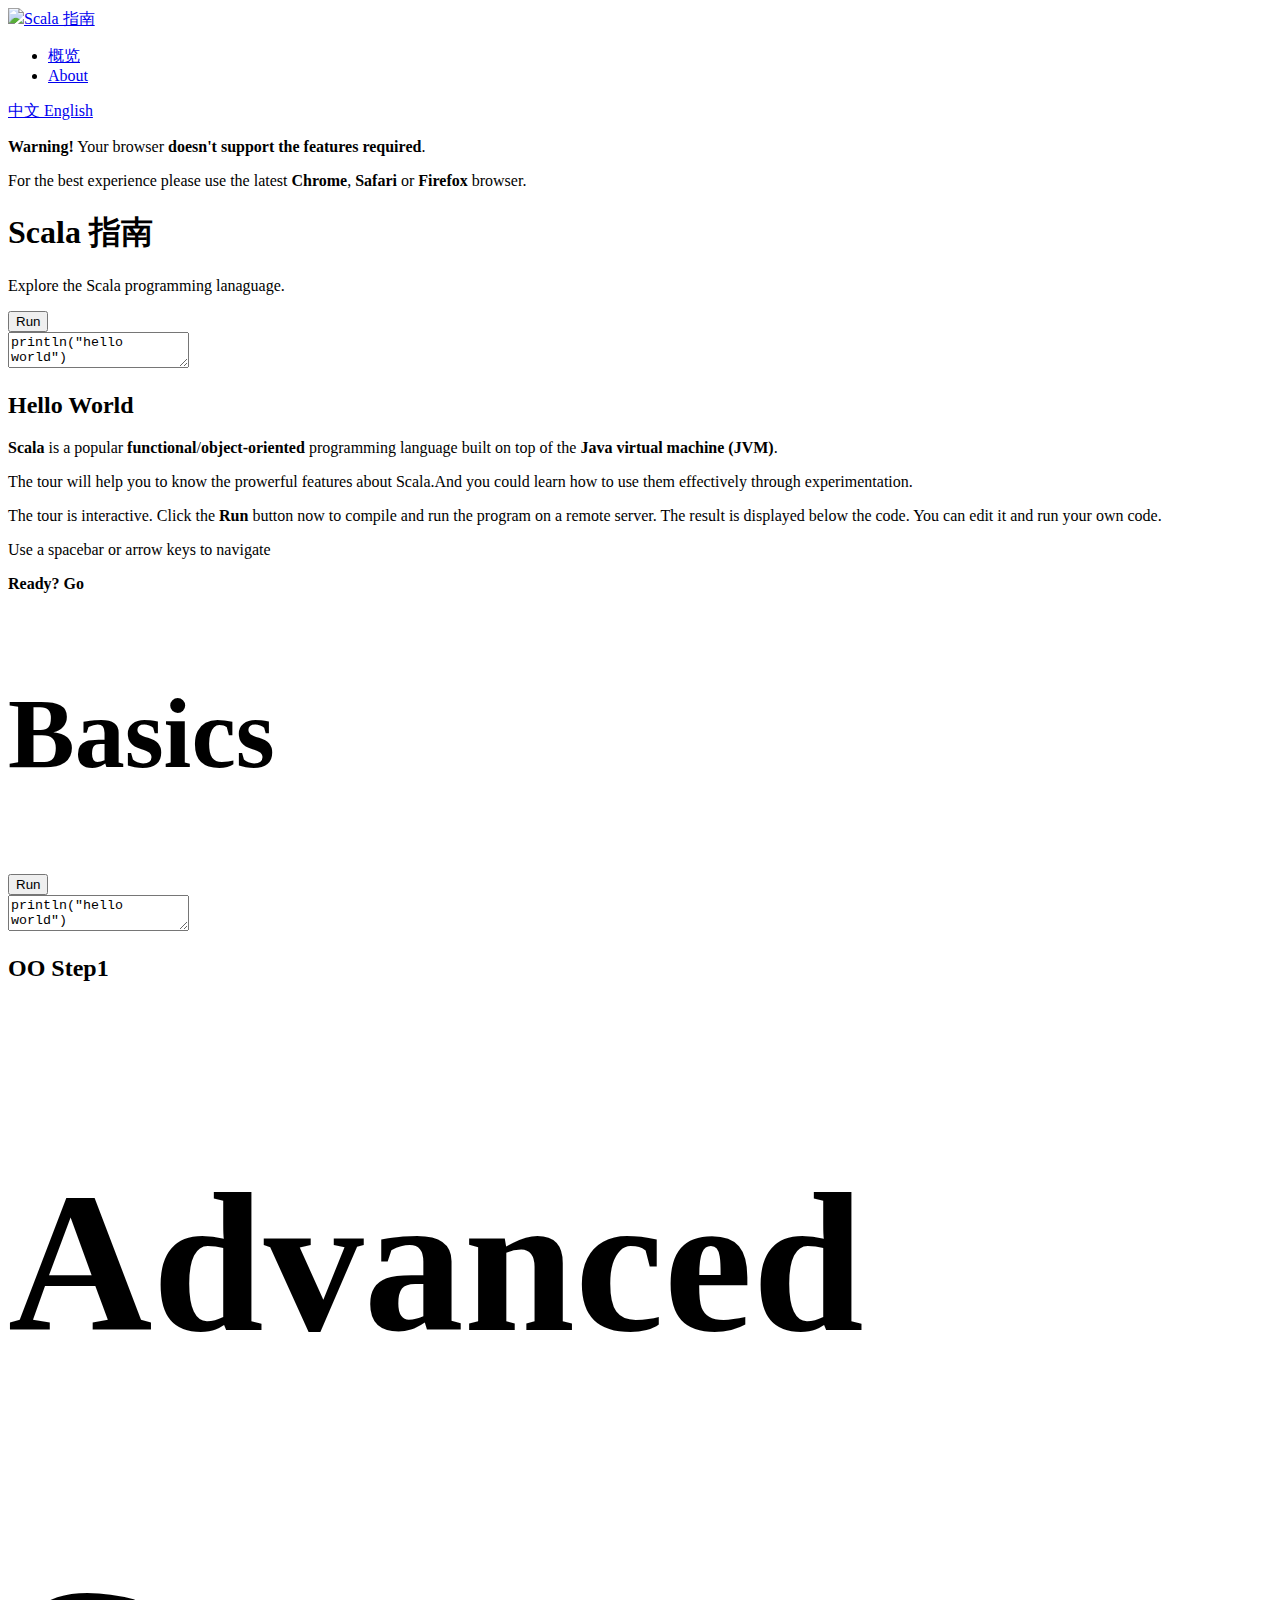
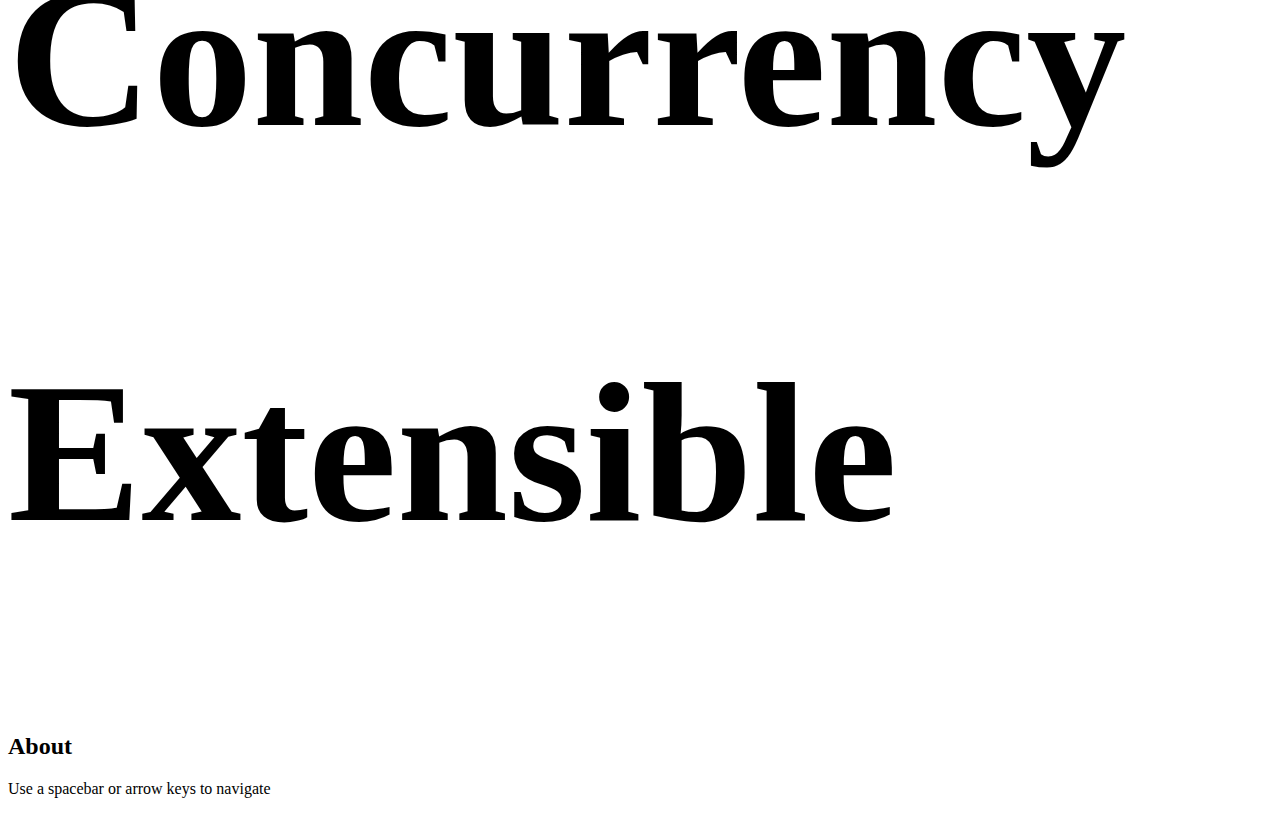
==== webapp/index-src.html @ beecd97a "Update" ====
<!DOCTYPE html>
<html lang="en">
    <head>
        <meta name="generator" content="HTML Tidy for HTML5 (experimental) for Windows https://github.com/w3c/tidy-html5/tree/c63cc39">
        <meta charset="utf-8">
        <meta name="viewport" content="width=1024">
        <meta name="apple-mobile-web-app-capable" content="yes">
        <title>
            Scala Tour
        </title>
        <meta name="description" content="impress.js is a presentation tool based on the power of CSS3 transforms and transitions in modern browsers and inspired by the idea behind prezi.com.">
        <meta name="author" content="Bartek Szopka">
        <link href="css/impress-demo.css" rel="stylesheet">
        <link href="css/bootstrap.css" rel="stylesheet">
        <link href="css/bootstrap-responsive.css" rel="stylesheet">
        <link href="css/codemirror.css" rel="stylesheet">
        <link href="css/solarized.css" rel="stylesheet">
        <link href="css/scala-tour.css" rel="stylesheet">
        <link rel="shortcut icon" href="favicon.png">
        <link rel="apple-touch-icon" href="apple-touch-icon.png">
    </head>
    <body id="body" class="impress-not-supported onload">
        <div class="navbar navbar-fixed-top" style="pointer-events: auto;">
            <div class="navbar-inner">
                <div class="container" style="width:1020px">
                   <a id="logo" class="brand" href="#/welcome"> <img src="img/logo.png"></img>Scala 指南</a>
                    <ul class="nav">
                        <li class="">
                            <a href="#/glance">概览</a>
                        </li>
                        <li class="">
                            <a href="#/about">About</a>
                        </li>
                    </ul>
                    <a class="lang " href="http://zh.scala-tour.com/" title="中文"> 中文 </a> 
                    <a class="lang " href="http://www.scala-tour.com/" title="English"> English</a>

                </div>

            </div>
        </div>

        <div id="brower-not-support" class="alert fallback-message">
           <p> <strong>Warning!</strong> 
                Your browser <b>doesn't support the features required</b>. 
            </p>
            <p>
                For the best experience please use the latest <b>Chrome</b>, <b>Safari</b> or <b>Firefox</b> browser.
        </p></div>
        
        <div id="impress">
            
            <div id="welcome" class="step" data-x="-3500" data-y="-2000">
              <h1><span class="scala-red">Scala</span> 指南</h1>
                <p>Explore the Scala programming lanaguage.</p>
            </div>


            <div id="hello-wolrd" class="step slide" data-x="-2000" data-y="-2000">
                <div class="row-fluid">
                    <div class="span8">
                        <div class="workspace">
                            <div class="controls">
                                <button type="button" class="run btn btn-primary" title="Compile and Run">Run</button>
                            </div>
                            <div class="workspace-top">
                                <div class="workspace-editor">
                                    <form>
                                        <textarea class="editor" spellcheck="false">
println("hello world")
</textarea>
                                    </form>
                                </div>
                            </div>
                            <div class="workspace-bottom">
                                <div class="output"></div>
                            </div>
                        </div>
                    </div>
                    <div class="span4">
                        <h2>
                            Hello World
                        </h2>
                        <p><b>Scala</b> is a popular <b>functional</b>/<b>object-oriented</b> programming language built on top of the <b>Java virtual machine (JVM)</b>.</p>

                        <p>The tour will help you to know the prowerful features about Scala.And you could learn how to use them effectively through experimentation.</p>

                        <p>The tour is interactive. Click the <b>Run</b> button now to compile and run the program on a remote server. The result is displayed below the code. You can edit it and run your own code. </p>

                        <p>Use a spacebar or arrow keys to navigate</p>

                        <p><b>Ready? Go  </b><span class="icon-arrow-right"></span> </p>               
                    </div>
                </div>
            </div>

            <div id="glance" class="step" data-x="0" data-y="0" data-scale="8">
       
            </div>

            <div id="basics" class="step" data-x="0" data-y="-2000" data-scale="2">
                <h2 style="font-size: 100px;">
                    Basics
                </h2>
            </div>

            <div class="step slide deeply" data-x="-2000" data-y="-2000" data-z="-3000" >
                <div class="row-fluid">
                    <div class="span8">
                        <div class="workspace">
                            <div class="controls">
                                <button type="button" class="run btn btn-primary" title="Compile and Run">Run</button>
                            </div>
                            <div class="workspace-top">
                                <div class="workspace-editor">
                                    <form>
                                        <textarea class="editor" spellcheck="false">
println("hello world")
</textarea>
                                    </form>
                                </div>
                            </div>
                            <div class="workspace-bottom">
                                <div class="output"></div>
                            </div>
                        </div>
                    </div>
                    <div class="span4">
                        <h2>
                            OO Step1
                        </h2>
                                       
                    </div>
                </div>
            </div>

            <div id="advanced" class="step" data-x="-3000" data-y="0" data-scale="2">
                <h2 style="font-size: 200px;">
                    Advanced
                </h2>
            </div>


            <div id="concurrency" class="step" data-x="0" data-y="2000" data-scale="2">
                <h2 style="font-size: 200px;">
                    Concurrency
                </h2>
            </div>


            <div id="extensible" class="step" data-x="3000" data-y="0" data-scale="2">
                <h2 style="font-size: 200px;">
                    Extensible
                </h2>
            </div>

            <div id="about" class="step" data-x="3750" data-y="2500" data-scale="1">
                <h2>
                    About
                </h2>
            </div>
        </div>
        <div class="hint">
            <p>
                Use a spacebar or arrow keys to navigate
            </p>
        </div><script>
if ("ontouchstart" in document.documentElement) { 
        document.querySelector(".hint").innerHTML = "<p>Tap on the left or right to navigate<\/p>";
        }
        </script> <script src="js/jquery.min.js">
</script> <script src="js/impress.js">
</script> <script src="js/bootstrap.js">
</script> <script>
document.getElementById("body").className=document.getElementById("body").className.replace('onload',' ');
impress().init();
        </script> <script src="js/codemirror.min.js">
</script> <script src="js/matchbrackets.js">
</script> <script src="js/clike.js">
</script> <script src="js/scala-tour.js">
</script>
        <div style="position: fixed; bottom: 0px; left: 10px; pointer-events: auto; width:100%;">
            <div class="container" style="width:1024px">
              <!--
                <iframe src="http://ghbtns.com/github-btn.html?user=yankay&amp;repo=scala-tour&amp;type=watch&amp;count=true" allowtransparency="true" frameborder="0" scrolling="0" width="110px" height="20px"></iframe> <iframe src="http://ghbtns.com/github-btn.html?user=yankay&amp;repo=scala-tour&amp;type=fork&amp;count=true" allowtransparency="true" frameborder="0" scrolling="0" width="110px" height="20px"></iframe>
            --></div>
        </div>
    </body>
</html>
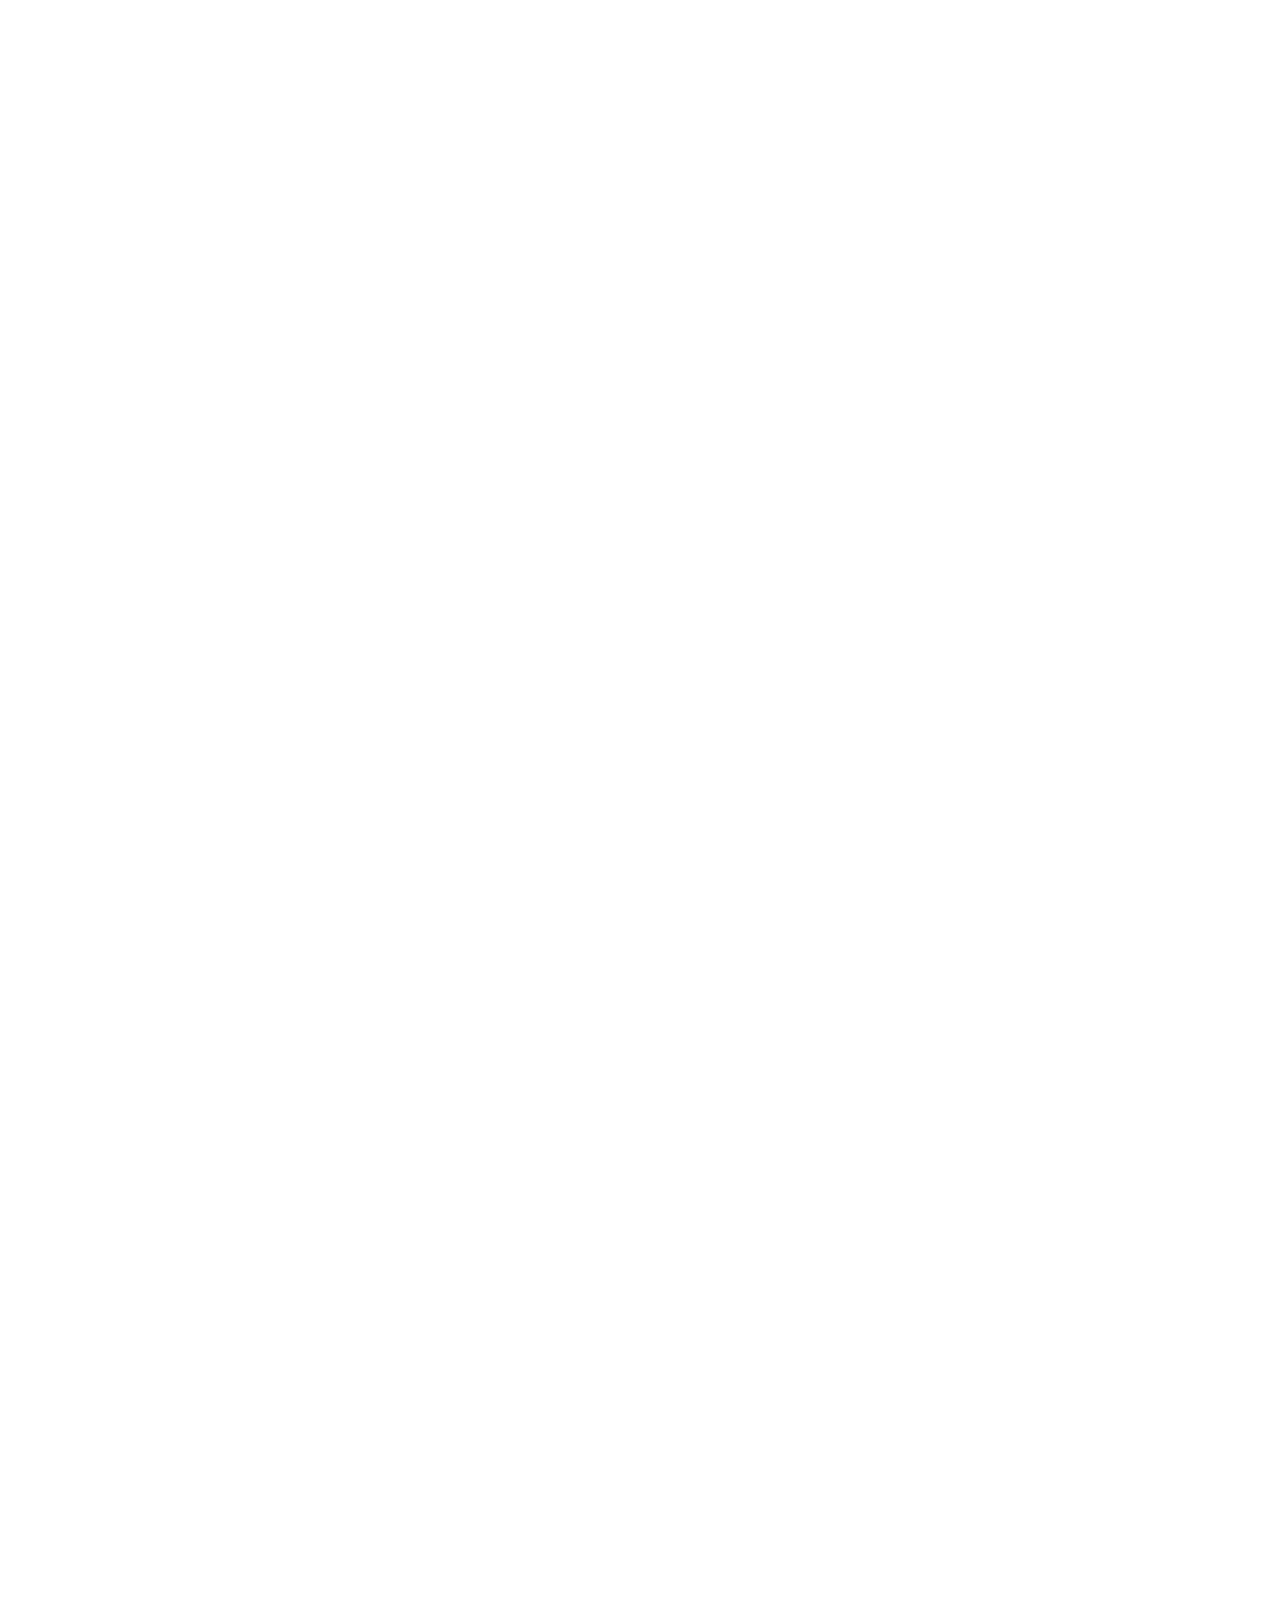
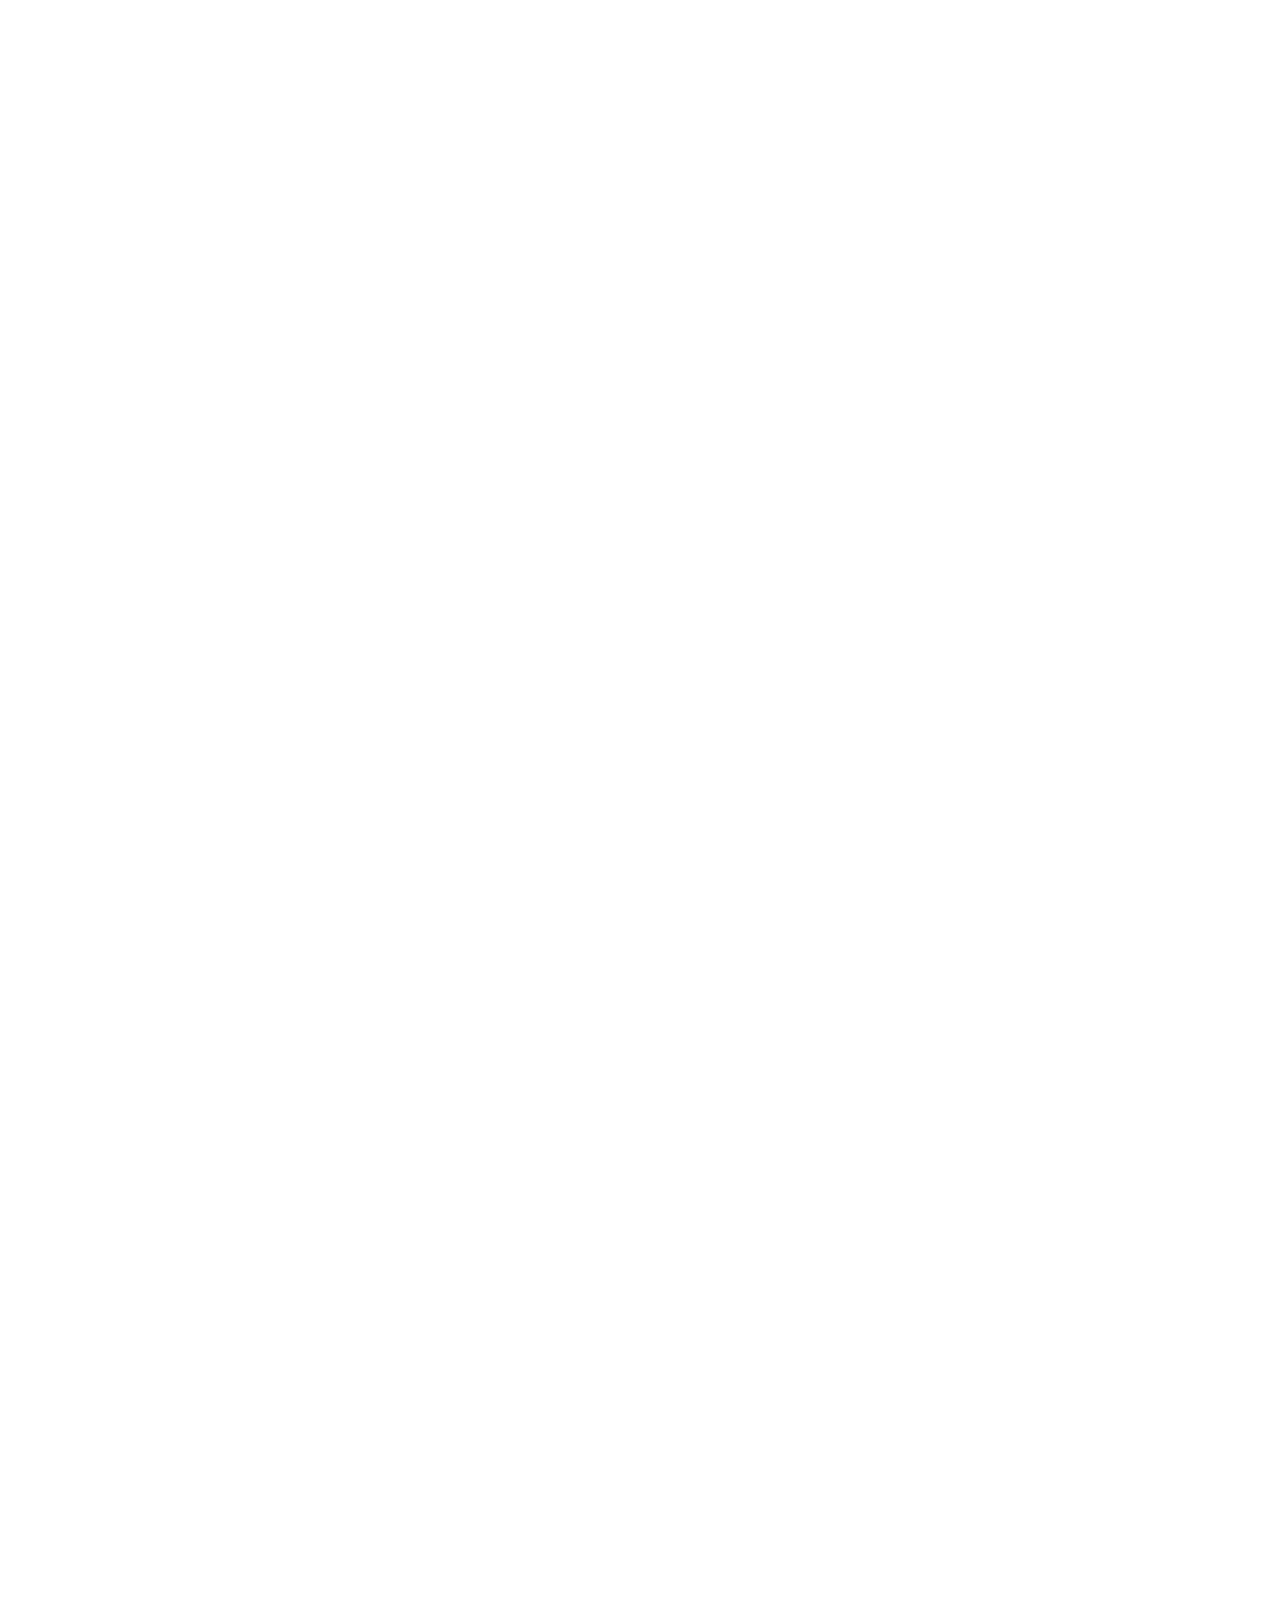
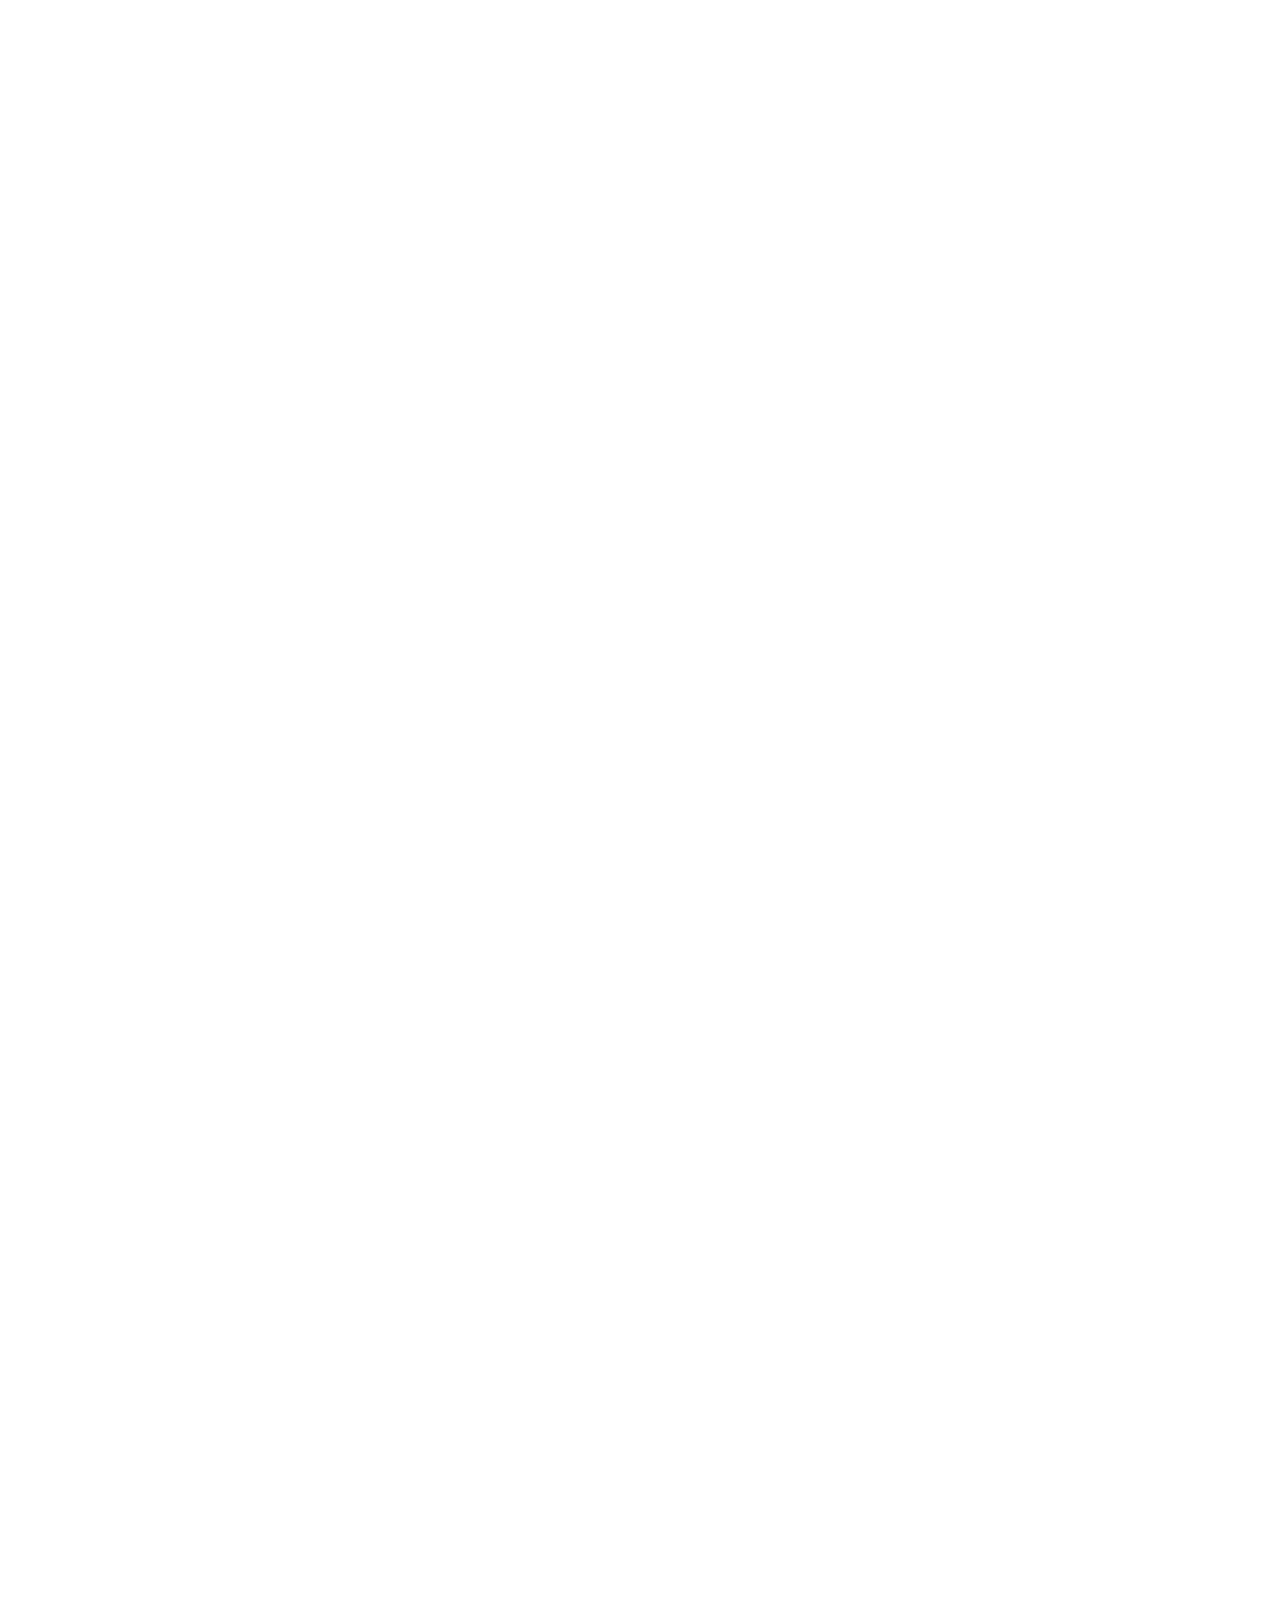
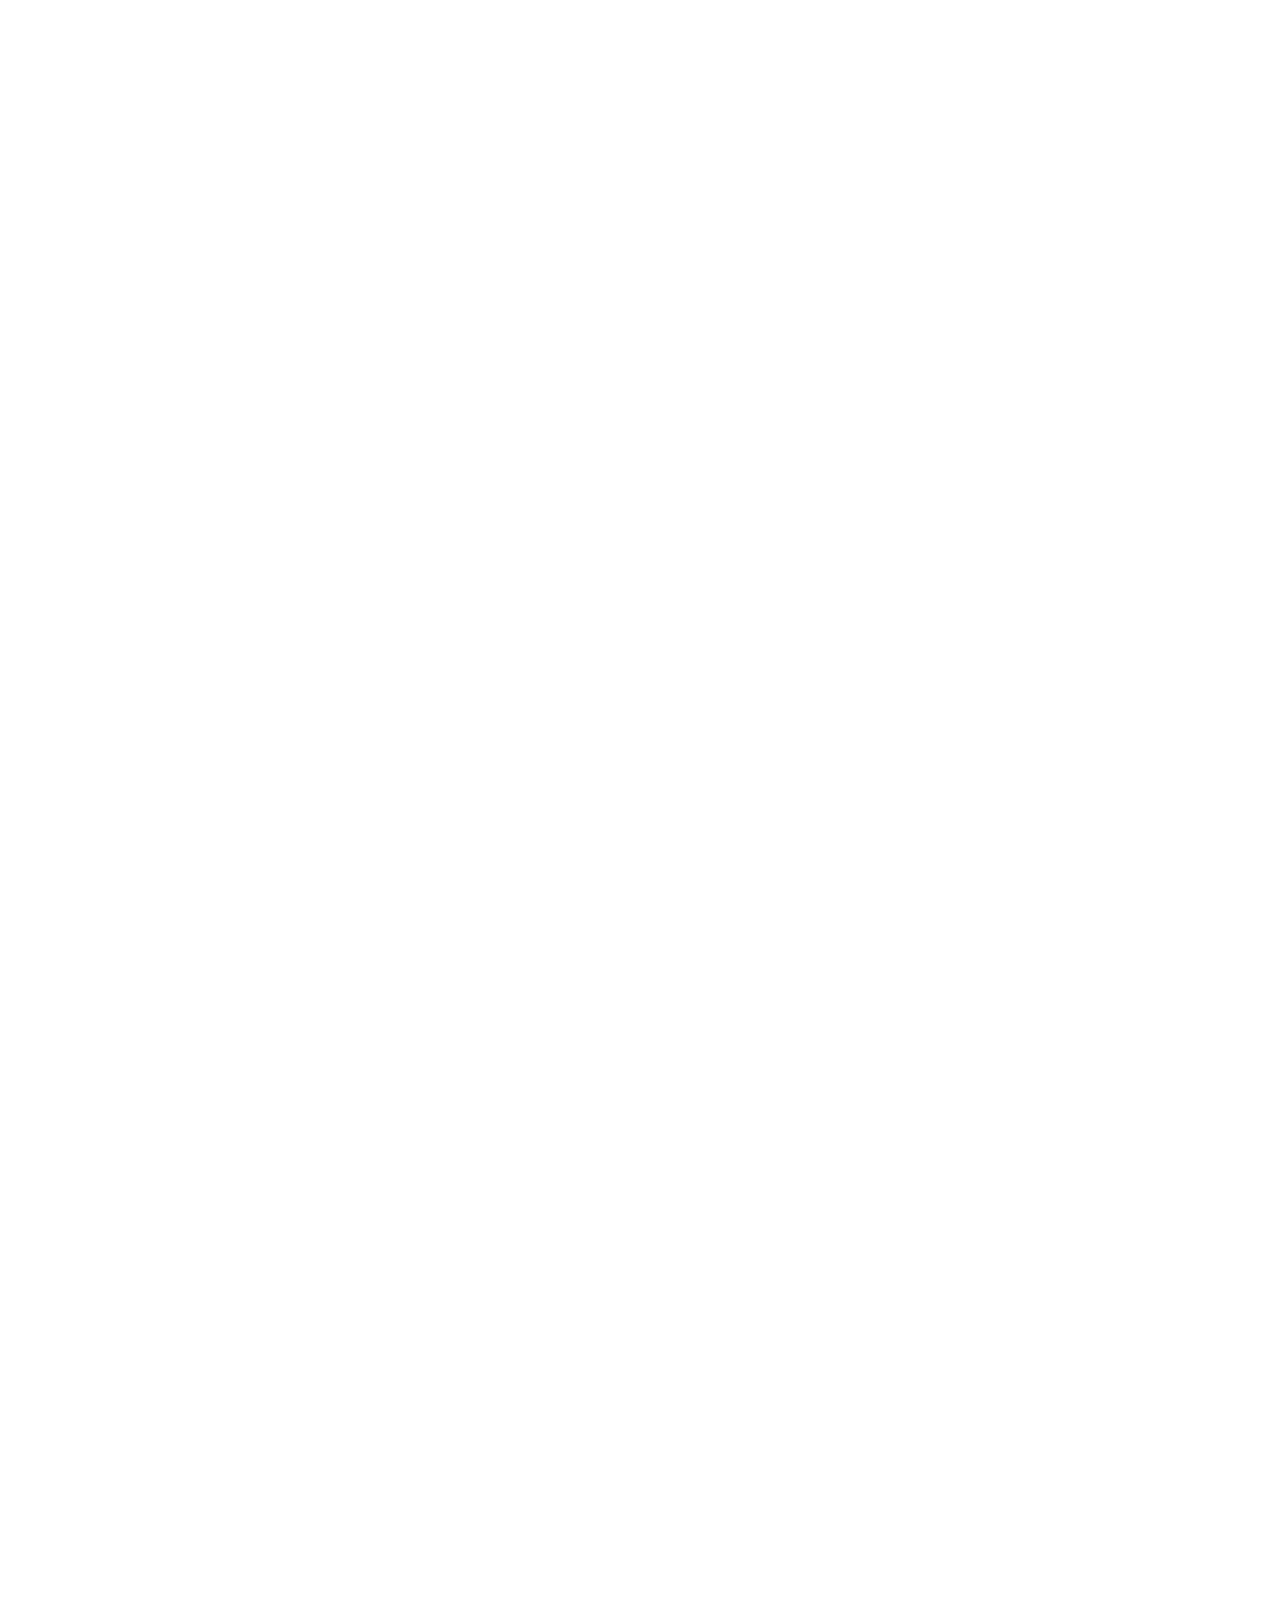
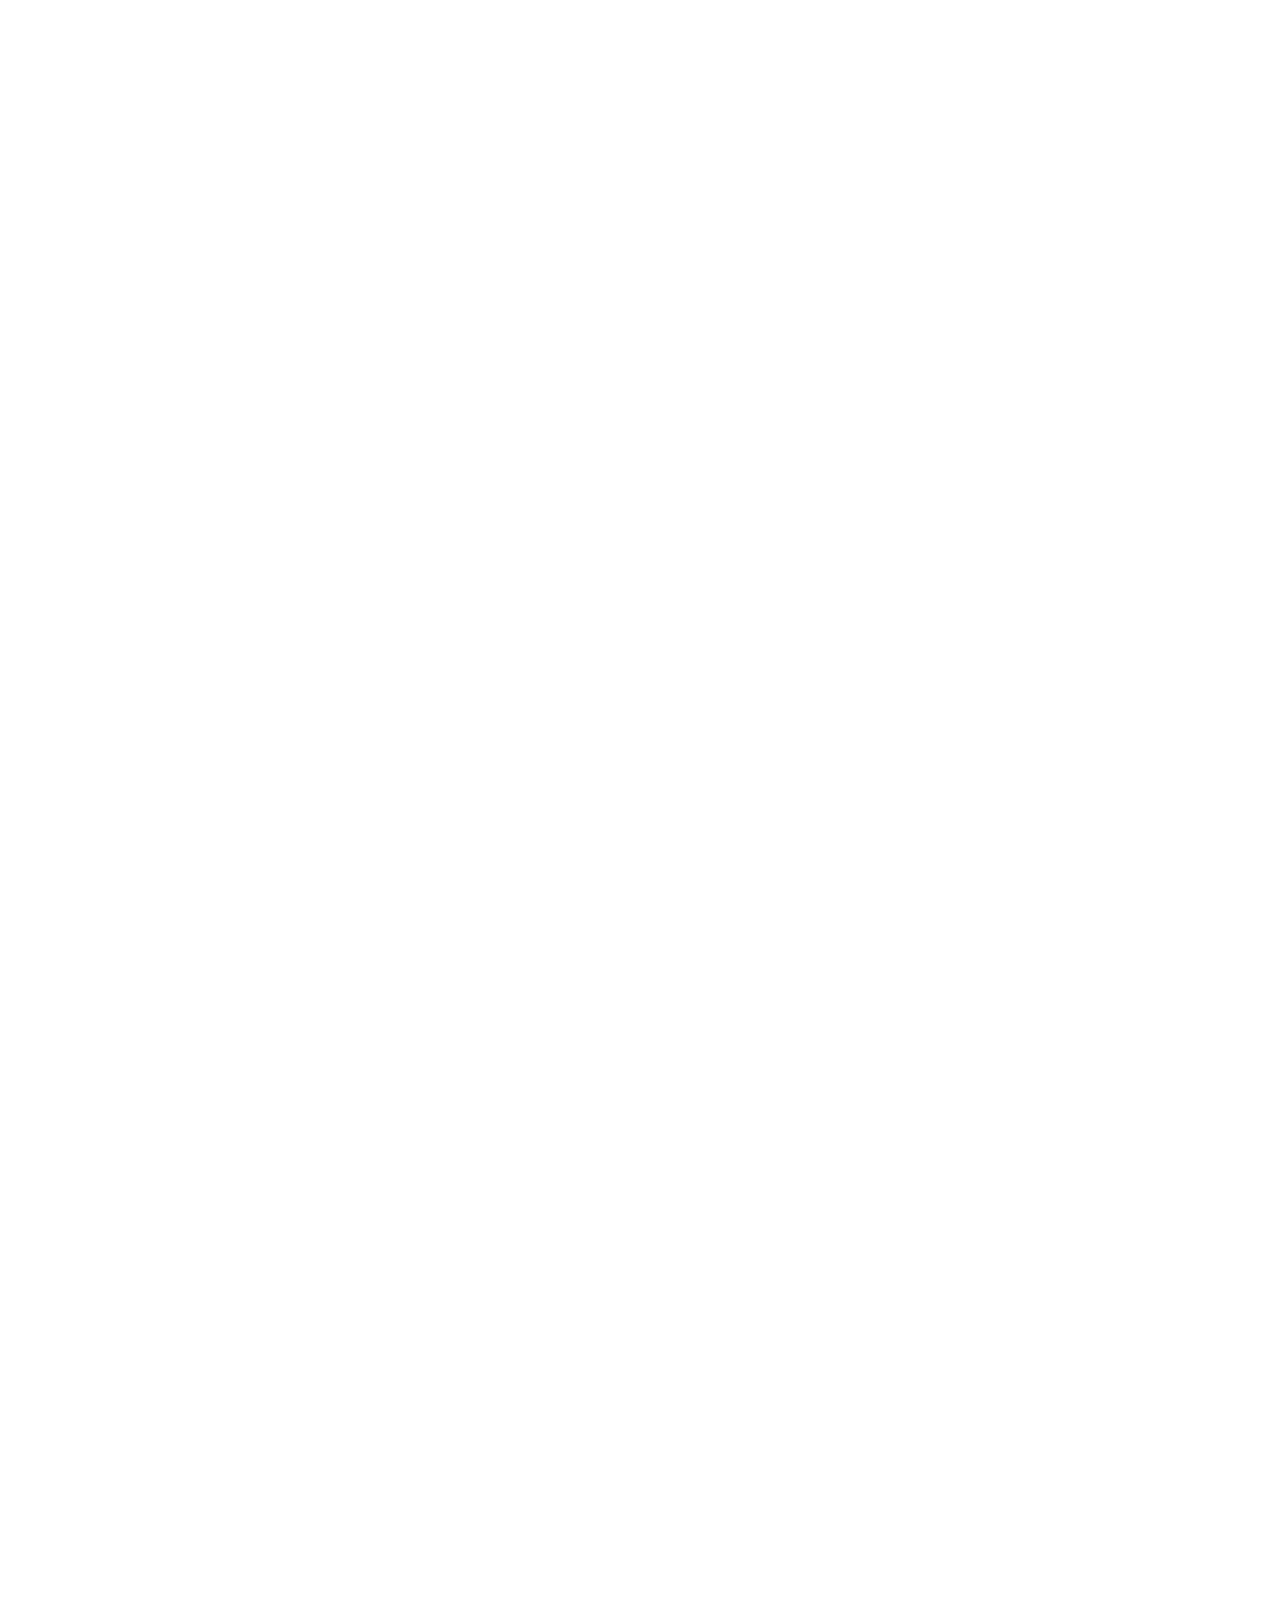
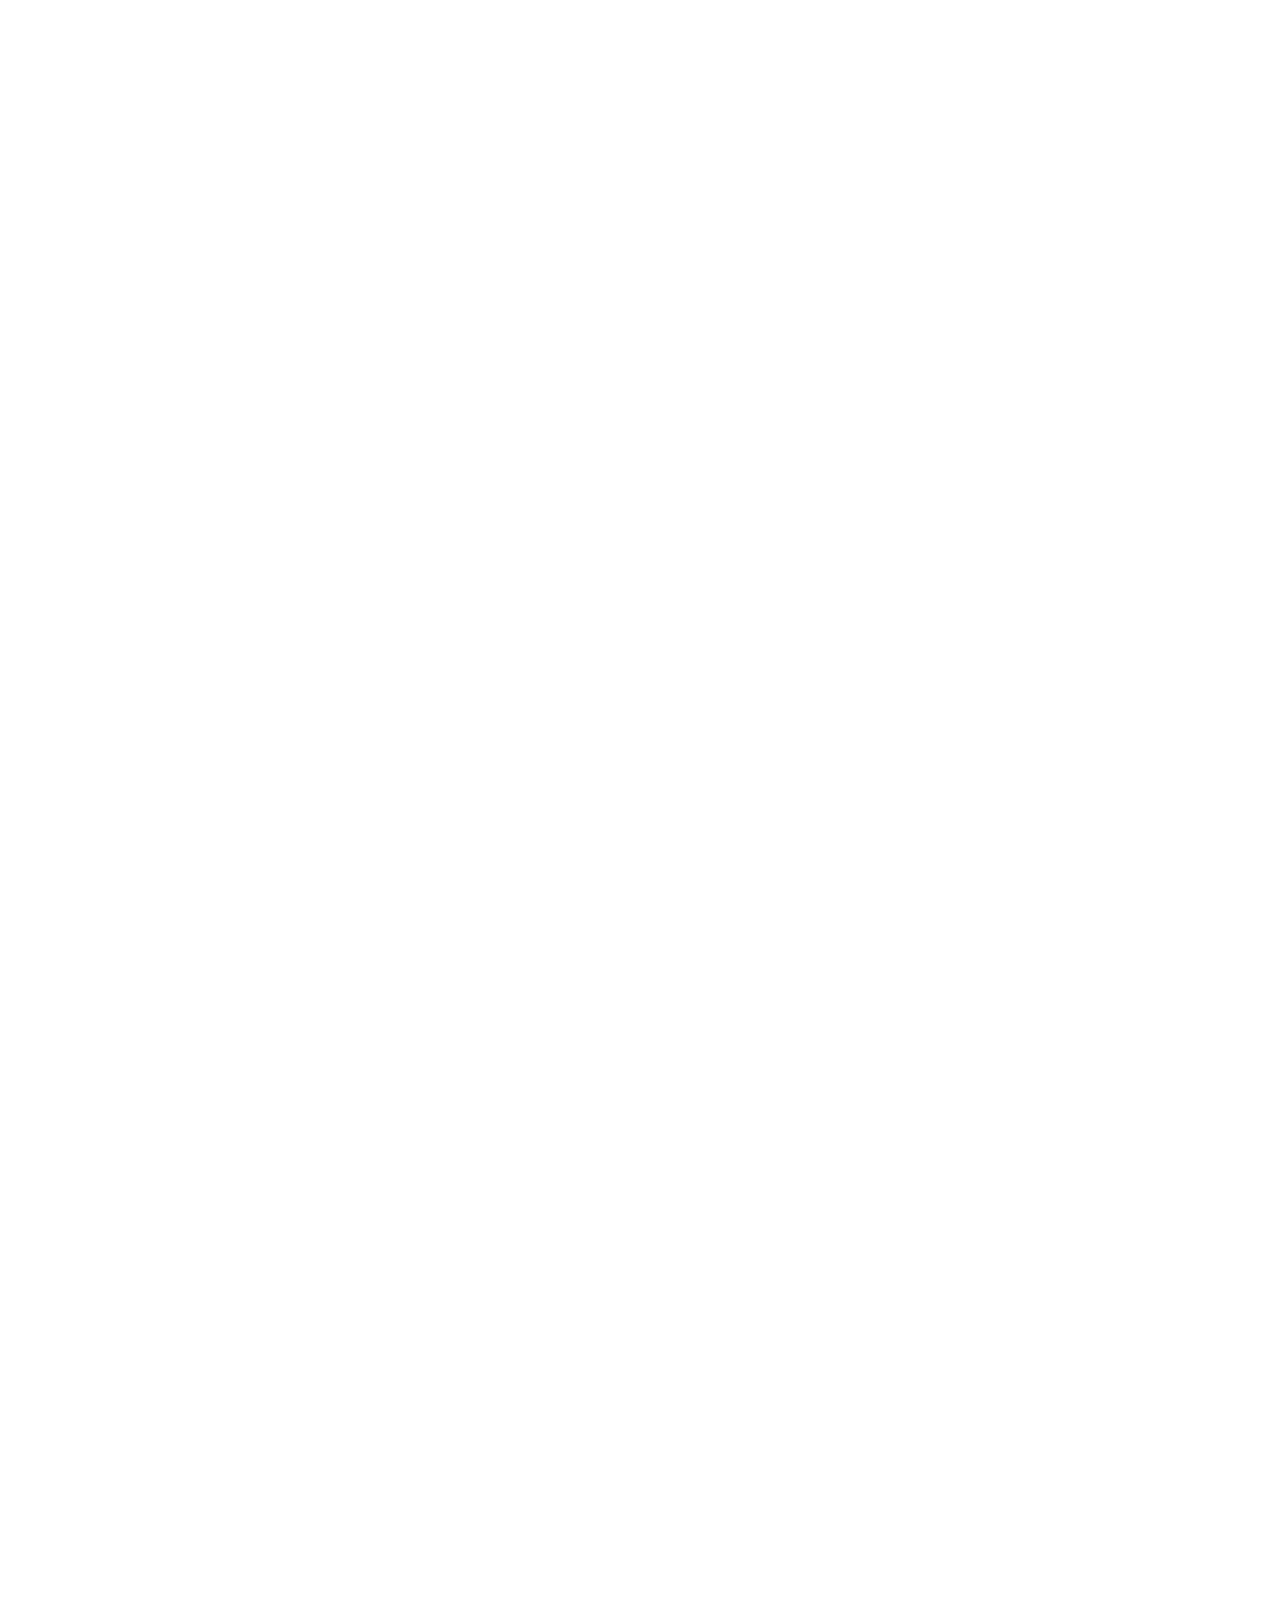
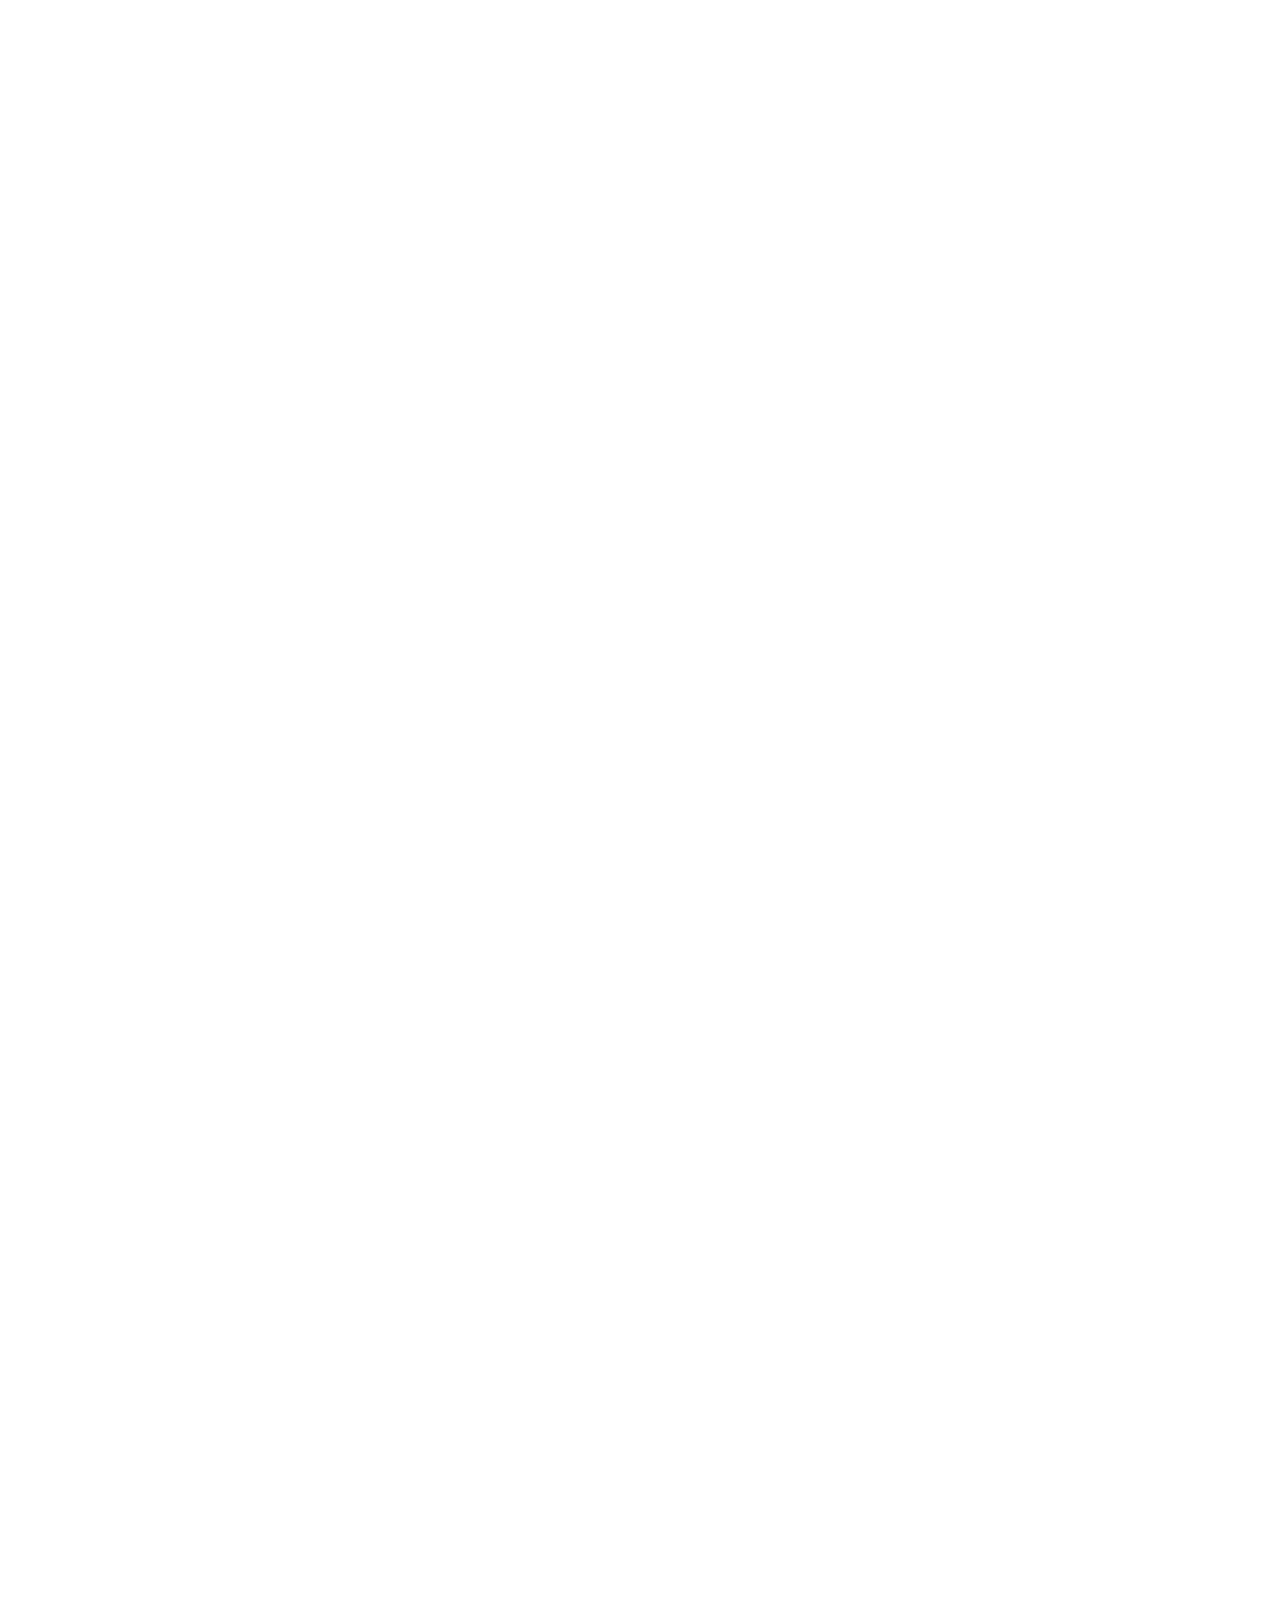
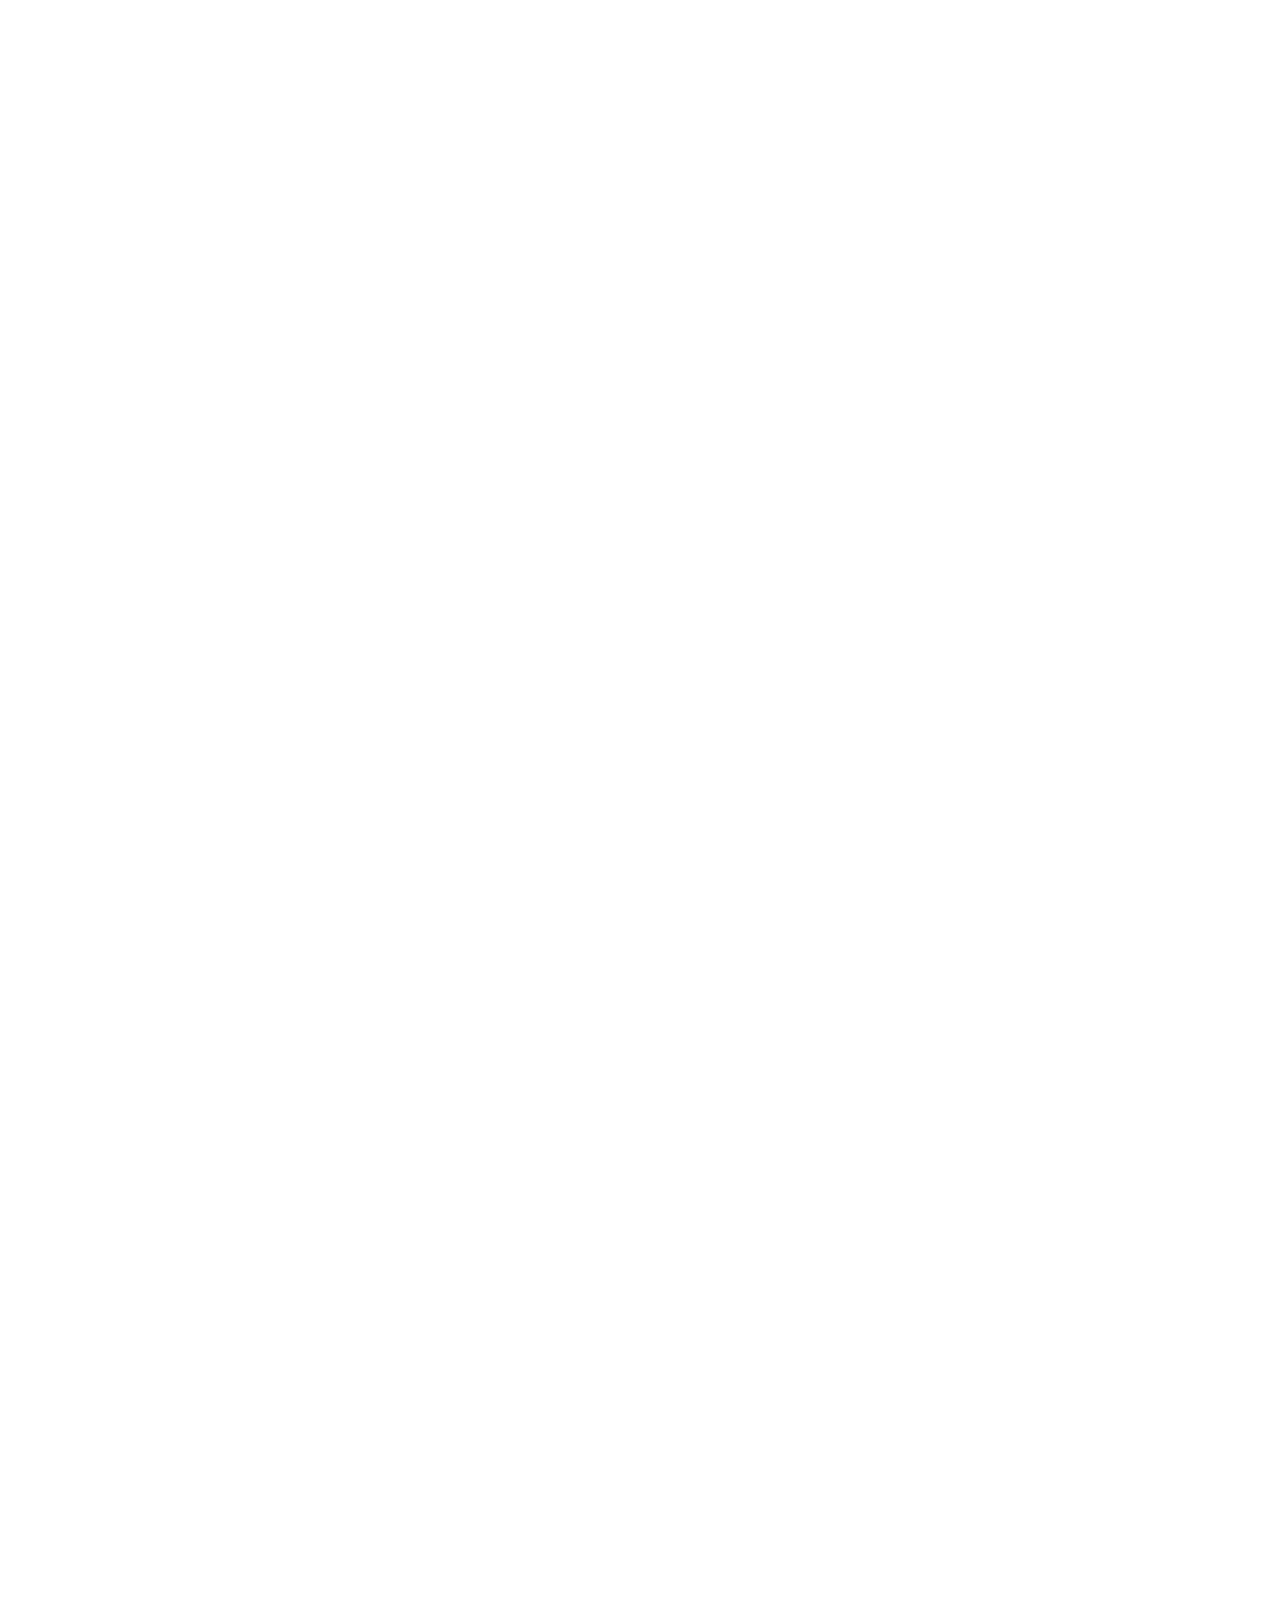
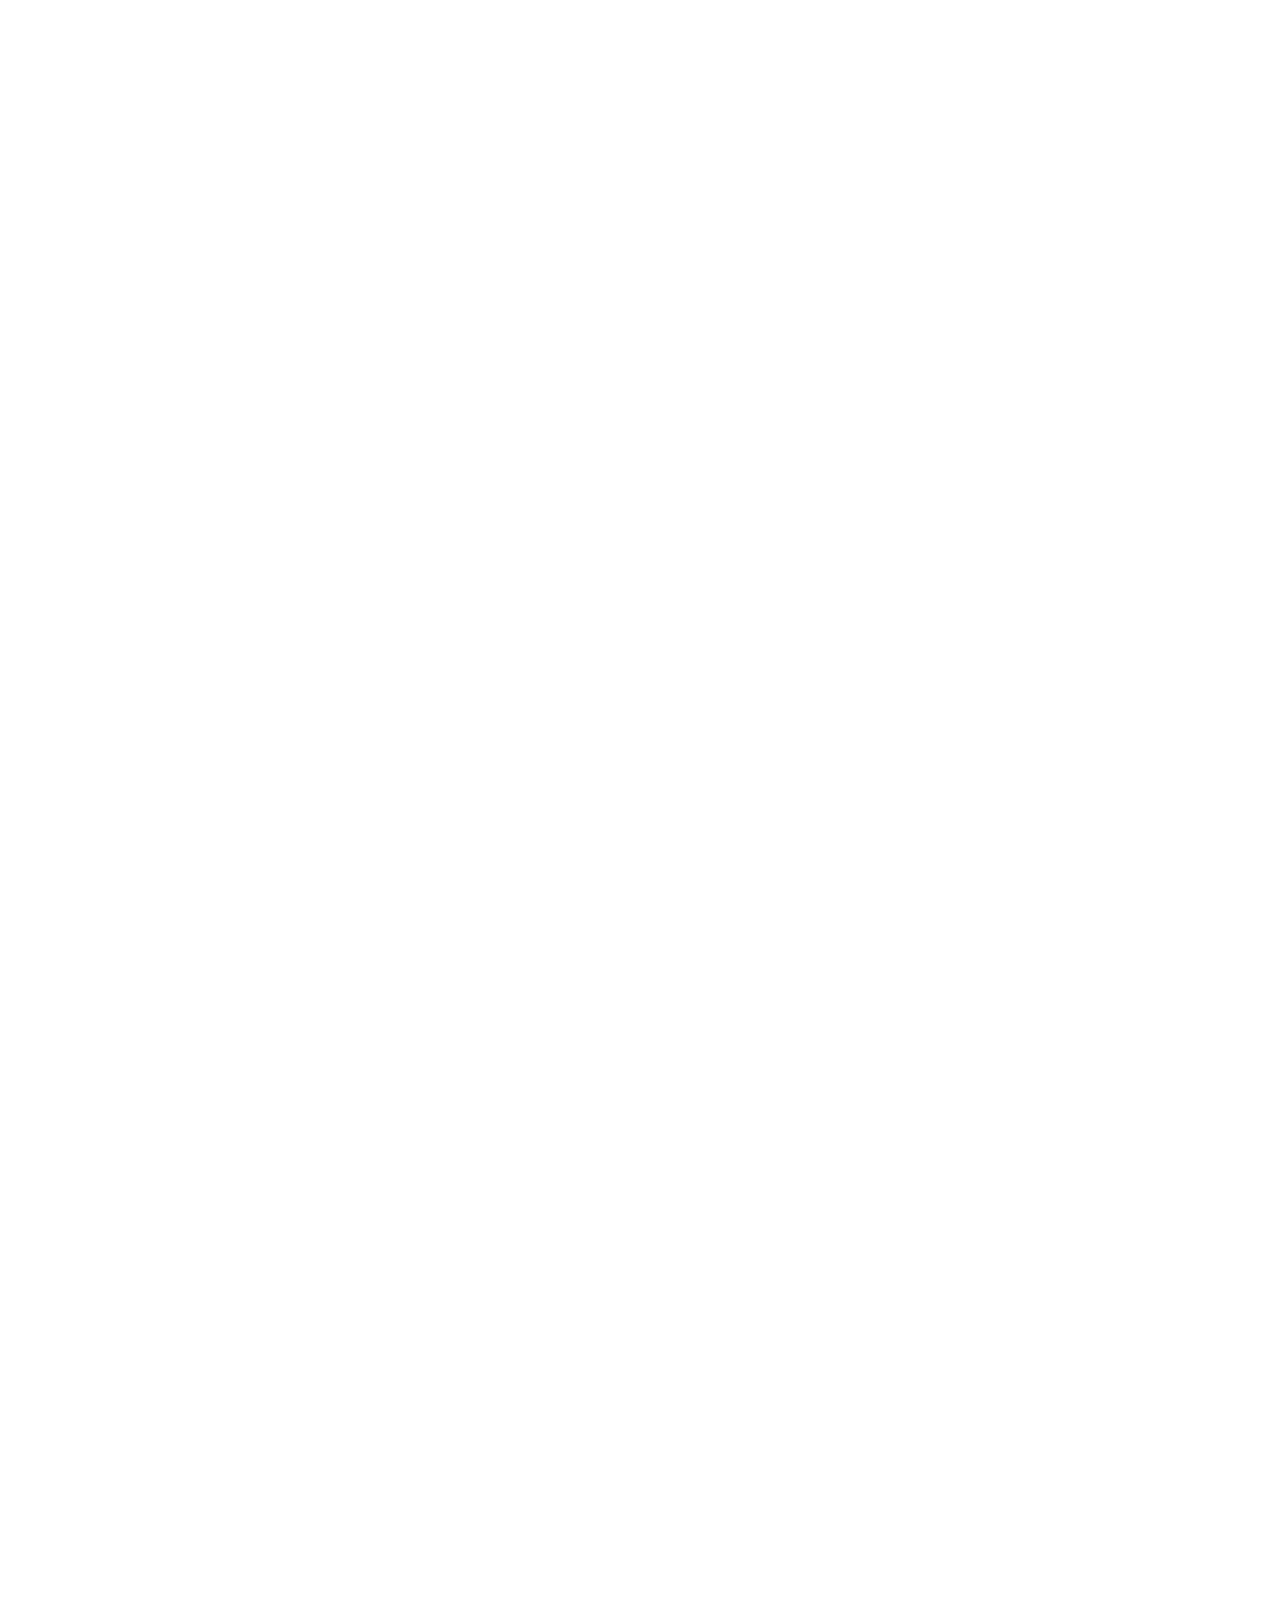
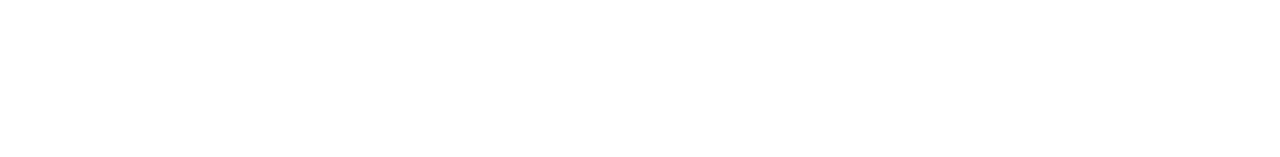
==== commit e5058f1b: "Update" ====
--- a/webapp/index-src.html
+++ b/webapp/index-src.html
@@ -1,189 +1,2363 @@
-<!DOCTYPE html>
-<html lang="en">
-    <head>
-        <meta name="generator" content="HTML Tidy for HTML5 (experimental) for Windows https://github.com/w3c/tidy-html5/tree/c63cc39">
-        <meta charset="utf-8">
-        <meta name="viewport" content="width=1024">
-        <meta name="apple-mobile-web-app-capable" content="yes">
-        <title>
-            Scala Tour
-        </title>
-        <meta name="description" content="impress.js is a presentation tool based on the power of CSS3 transforms and transitions in modern browsers and inspired by the idea behind prezi.com.">
-        <meta name="author" content="Bartek Szopka">
-        <link href="css/impress-demo.css" rel="stylesheet">
-        <link href="css/bootstrap.css" rel="stylesheet">
-        <link href="css/bootstrap-responsive.css" rel="stylesheet">
-        <link href="css/codemirror.css" rel="stylesheet">
-        <link href="css/solarized.css" rel="stylesheet">
-        <link href="css/scala-tour.css" rel="stylesheet">
-        <link rel="shortcut icon" href="favicon.png">
-        <link rel="apple-touch-icon" href="apple-touch-icon.png">
-    </head>
-    <body id="body" class="impress-not-supported onload">
-        <div class="navbar navbar-fixed-top" style="pointer-events: auto;">
-            <div class="navbar-inner">
-                <div class="container" style="width:1020px">
-                   <a id="logo" class="brand" href="#/welcome"> <img src="img/logo.png"></img>Scala 指南</a>
-                    <ul class="nav">
-                        <li class="">
-                            <a href="#/glance">概览</a>
-                        </li>
-                        <li class="">
-                            <a href="#/about">About</a>
-                        </li>
-                    </ul>
-                    <a class="lang " href="http://zh.scala-tour.com/" title="中文"> 中文 </a> 
-                    <a class="lang " href="http://www.scala-tour.com/" title="English"> English</a>
-
-                </div>
-
-            </div>
-        </div>
-
-        <div id="brower-not-support" class="alert fallback-message">
-           <p> <strong>Warning!</strong> 
-                Your browser <b>doesn't support the features required</b>. 
-            </p>
-            <p>
-                For the best experience please use the latest <b>Chrome</b>, <b>Safari</b> or <b>Firefox</b> browser.
-        </p></div>
-        
-        <div id="impress">
-            
-            <div id="welcome" class="step" data-x="-3500" data-y="-2000">
-              <h1><span class="scala-red">Scala</span> 指南</h1>
-                <p>Explore the Scala programming lanaguage.</p>
-            </div>
-
-
-            <div id="hello-wolrd" class="step slide" data-x="-2000" data-y="-2000">
-                <div class="row-fluid">
-                    <div class="span8">
-                        <div class="workspace">
-                            <div class="controls">
-                                <button type="button" class="run btn btn-primary" title="Compile and Run">Run</button>
-                            </div>
-                            <div class="workspace-top">
-                                <div class="workspace-editor">
-                                    <form>
-                                        <textarea class="editor" spellcheck="false">
-println("hello world")
-</textarea>
-                                    </form>
-                                </div>
-                            </div>
-                            <div class="workspace-bottom">
-                                <div class="output"></div>
-                            </div>
-                        </div>
-                    </div>
-                    <div class="span4">
-                        <h2>
-                            Hello World
-                        </h2>
-                        <p><b>Scala</b> is a popular <b>functional</b>/<b>object-oriented</b> programming language built on top of the <b>Java virtual machine (JVM)</b>.</p>
-
-                        <p>The tour will help you to know the prowerful features about Scala.And you could learn how to use them effectively through experimentation.</p>
-
-                        <p>The tour is interactive. Click the <b>Run</b> button now to compile and run the program on a remote server. The result is displayed below the code. You can edit it and run your own code. </p>
-
-                        <p>Use a spacebar or arrow keys to navigate</p>
-
-                        <p><b>Ready? Go  </b><span class="icon-arrow-right"></span> </p>               
-                    </div>
-                </div>
-            </div>
-
-            <div id="glance" class="step" data-x="0" data-y="0" data-scale="8">
-       
-            </div>
-
-            <div id="basics" class="step" data-x="0" data-y="-2000" data-scale="2">
-                <h2 style="font-size: 100px;">
-                    Basics
-                </h2>
-            </div>
-
-            <div class="step slide deeply" data-x="-2000" data-y="-2000" data-z="-3000" >
-                <div class="row-fluid">
-                    <div class="span8">
-                        <div class="workspace">
-                            <div class="controls">
-                                <button type="button" class="run btn btn-primary" title="Compile and Run">Run</button>
-                            </div>
-                            <div class="workspace-top">
-                                <div class="workspace-editor">
-                                    <form>
-                                        <textarea class="editor" spellcheck="false">
-println("hello world")
-</textarea>
-                                    </form>
-                                </div>
-                            </div>
-                            <div class="workspace-bottom">
-                                <div class="output"></div>
-                            </div>
-                        </div>
-                    </div>
-                    <div class="span4">
-                        <h2>
-                            OO Step1
-                        </h2>
-                                       
-                    </div>
-                </div>
-            </div>
-
-            <div id="advanced" class="step" data-x="-3000" data-y="0" data-scale="2">
-                <h2 style="font-size: 200px;">
-                    Advanced
-                </h2>
-            </div>
-
-
-            <div id="concurrency" class="step" data-x="0" data-y="2000" data-scale="2">
-                <h2 style="font-size: 200px;">
-                    Concurrency
-                </h2>
-            </div>
-
-
-            <div id="extensible" class="step" data-x="3000" data-y="0" data-scale="2">
-                <h2 style="font-size: 200px;">
-                    Extensible
-                </h2>
-            </div>
-
-            <div id="about" class="step" data-x="3750" data-y="2500" data-scale="1">
-                <h2>
-                    About
-                </h2>
-            </div>
-        </div>
-        <div class="hint">
-            <p>
-                Use a spacebar or arrow keys to navigate
-            </p>
-        </div><script>
-if ("ontouchstart" in document.documentElement) { 
-        document.querySelector(".hint").innerHTML = "<p>Tap on the left or right to navigate<\/p>";
-        }
-        </script> <script src="js/jquery.min.js">
-</script> <script src="js/impress.js">
-</script> <script src="js/bootstrap.js">
-</script> <script>
-document.getElementById("body").className=document.getElementById("body").className.replace('onload',' ');
-impress().init();
-        </script> <script src="js/codemirror.min.js">
-</script> <script src="js/matchbrackets.js">
-</script> <script src="js/clike.js">
-</script> <script src="js/scala-tour.js">
-</script>
-        <div style="position: fixed; bottom: 0px; left: 10px; pointer-events: auto; width:100%;">
-            <div class="container" style="width:1024px">
-              <!--
-                <iframe src="http://ghbtns.com/github-btn.html?user=yankay&amp;repo=scala-tour&amp;type=watch&amp;count=true" allowtransparency="true" frameborder="0" scrolling="0" width="110px" height="20px"></iframe> <iframe src="http://ghbtns.com/github-btn.html?user=yankay&amp;repo=scala-tour&amp;type=fork&amp;count=true" allowtransparency="true" frameborder="0" scrolling="0" width="110px" height="20px"></iframe>
-            --></div>
-        </div>
-    </body>
-</html>
+<!DOCTYPE html>
+<html lang="en">
+    <head>
+        <meta name="generator" content="HTML Tidy for HTML5 (experimental) for Windows https://github.com/w3c/tidy-html5/tree/c63cc39">
+        <meta charset="utf-8">
+        <meta name="viewport" content="width=1024">
+        <meta name="apple-mobile-web-app-capable" content="yes">
+        <title>
+            Scala Tour
+        </title>
+        <meta name="description" content="Scala指南-开始精彩的Scala旅程">
+        <meta name="author" content="Kay Yan">
+        <link href="css/impress-demo.css" rel="stylesheet">
+        <link href="css/bootstrap.css" rel="stylesheet">
+        <link href="css/bootstrap-responsive.css" rel="stylesheet">
+        <link href="css/codemirror.css" rel="stylesheet">
+        <link href="css/solarized.css" rel="stylesheet">
+        <link href="css/scala-tour.css" rel="stylesheet">
+        <link rel="shortcut icon" href="favicon.png">
+        <link rel="apple-touch-icon" href="apple-touch-icon.png">
+    </head>
+    <body id="body" class="impress-not-supported onload">
+        <div class="navbar navbar-fixed-top" style="pointer-events: auto;">
+            <div class="navbar-inner">
+                <div class="container" style="width:1020px">
+                    <a id="logo" class="brand" href="#/welcome"><img src="img/logo.png">Scala 指南</a>
+                    <ul class="nav">
+                        <li class="">
+                            <a href="#/overview">概览</a>
+                        </li>
+                        <li class="">
+                            <a href="#/about">关于</a>
+                        </li>
+                        <li class="">
+                            <a href="#/discus">讨论</a>
+                        </li>
+                    </ul><a class="lang" href="http://zh.scala-tour.com/" title="中文">中文</a> <a class="lang" href="http://www.scala-tour.com/" title="English">English</a> <span class="doc"><i class="icon-list">&nbsp;</i><a href="http://docs.scala-lang.org/" target="_blank">文档</a></span>
+                </div>
+            </div>
+        </div>
+        <div id="brower-not-support" class="alert fallback-message">
+            <p>
+                <strong>Warning!</strong> Your browser <b>doesn't support the features required</b>.
+            </p>
+            <p>
+                For the best experience please use the latest <b>Chrome</b>, <b>Safari</b> or <b>Firefox</b> browser.
+            </p>
+        </div>
+        <div id="impress">
+            <div id="welcome" class="step" data-x="-3500" data-y="-2000">
+                <h1>
+                    <span class="scala-red">Scala</span> 指南
+                </h1>
+                <p>
+                    开始精彩的Scala旅程
+                </p>
+                <div class="step-nav">
+                    <a class="btn next-step" type="button"><i class="icon-arrow-right">&nbsp;</i>下一页</a>
+                </div>
+            </div>
+            <div id="hello-wolrd" class="step slide" data-x="-2000" data-y="-2000">
+                <div class="row-fluid">
+                    <div class="span8">
+                        <div class="workspace">
+                            <div class="controls">
+                                <button type="button" class="run btn btn-primary" title="Compile and Run">Run</button>
+                            </div>
+                            <div class="workspace-top">
+                                <div class="workspace-editor">
+                                    <form>
+                                        <textarea class="editor" spellcheck="false">
+println("hello world")
+</textarea>
+                                    </form>
+                                </div>
+                            </div>
+                            <div class="workspace-bottom">
+                                <div class="output"></div>
+                            </div>
+                        </div>
+                    </div>
+                    <div class="span4">
+                        <h2>
+                            Hello World
+                        </h2>
+                        <p>
+                            <b>Scala</b> 是一门 <b>函数式</b>的<b>面向对象</b>语言。他运行在<b>Java虚拟机</b>上.
+                        </p>
+                        <p>
+                            本指南是用来介绍Scala强大的功能。同时你可以亲身实践他们。
+                        </p>
+                        <p>
+                            点击左边的<b>Run</b>按钮试试。左边的运行框可以在远程编译和运行任何Scala代码。运行的结果将展示在下面对文本框中。你也可以试着编辑这些代码，重新运行。(初次运行可能会有些慢，不过第二次就很快了)
+                        </p>
+                        <p>
+                            使用方向键或者空格来翻页
+                        </p>
+                        <div class="step-nav">
+                            <a class="btn next-step" type="button"><i class="icon-arrow-right">&nbsp;</i>下一页</a>
+                        </div>
+                    </div>
+                </div>
+            </div>
+            <div id="overview" class="step" data-x="-500" data-y="500" data-scale="4"></div>
+            <div id="basics" class="step direction" data-x="0" data-y="-500" data-scale="2">
+                <div class="chapter">
+                    <h2>
+                        <span class="mouse">基础</span><a class="btn btn-primary btn-large next-step">开始</a>
+                    </h2>
+                </div>
+            </div>
+            <div id="basics-contents" class="step contents slide deeply" data-x="-3500" data-y="-2000" data-z="-3000" data-scale="1">
+                <div>
+                    <h2>
+                        目录(基础）
+                    </h2>
+                    <ul>
+                        <li>
+                            <a href="#/expression-and-values">表达式和值</a>
+                        </li>
+                        <li>
+                            <a href="#/first-class-function">函数是一等公民</a>
+                        </li>
+                        <li>
+                            <a href="#/loan-pattern">借贷模式</a>
+                        </li>
+                        <li>
+                            <a href="#/pass-by-name">按名称传递参数</a>
+                        </li>
+                        <li>
+                            <a href="#/define-class">定义类</a>
+                        </li>
+                        <li>
+                            <a href="#/duck-type">鸭子类型</a>
+                        </li>
+                        <li>
+                            <a href="#/currying">柯里化</a>
+                        </li>
+                        <li>
+                            <a href="#/generics">范型</a>
+                        </li>
+                        <li>
+                            <a href="#/traits">Traits</a>
+                        </li>
+                    </ul>
+                </div>
+                <div class="step-nav">
+                    <a class="btn" type="button" href="#/overview"><i class="icon-arrow-up">&nbsp;</i>概览</a> <a class="btn next-step" type="button"><i class="icon-arrow-right">&nbsp;</i>下一页</a>
+                </div>
+            </div>
+            <div id="expression-and-values" class="step slide deeply" data-x="-2000" data-y="-2000" data-z="-3000">
+                <div class="row-fluid">
+                    <div class="span8">
+                        <div class="workspace">
+                            <div class="controls">
+                                <button type="button" class="run btn btn-primary" title="Compile and Run">Run</button>
+                            </div>
+                            <div class="workspace-top">
+                                <div class="workspace-editor">
+                                    <form>
+                                        <textarea class="editor" spellcheck="false">
+var helloWorld = "hello" + " world" 
+println(helloWorld)
+
+val again = " again" 
+helloWorld = helloWorld + again
+println(helloWorld)
+</textarea>
+                                    </form>
+                                </div>
+                            </div>
+                            <div class="workspace-bottom">
+                                <div class="output"></div>
+                            </div>
+                        </div>
+                    </div>
+                    <div class="span4">
+                        <h2>
+                            表达式和值
+                        </h2>
+                        <p>
+                            在Scala中，几乎所有的语言元素都是表达式。
+                        </p>
+                        <pre>
+println("hello wolrd")
+</pre>
+                        <p>
+                            是一个表达式，
+                        </p>
+                        <pre>
+"hello"+" world"
+</pre>
+                        <p>
+                            也是一个表达式。
+                        </p>
+                        <p>
+                            可以通过val定义一个常量，亦可以通过var定义一个变量。推荐多使用常量。
+                        </p>
+                        <div class="step-nav">
+                            <a class="btn" type="button" href="#/basics-contents"><i class="icon-arrow-up">&nbsp;</i>目录</a> <a class="btn next-step" type="button"><i class="icon-arrow-right">&nbsp;</i>下一页</a>
+                        </div>
+                    </div>
+                </div>
+            </div>
+            <div id="first-class-function" class="step slide deeply" data-x="-500" data-y="-2000" data-z="-3000">
+                <div class="row-fluid">
+                    <div class="span8">
+                        <div class="workspace">
+                            <div class="controls">
+                                <button type="button" class="run btn btn-primary" title="Compile and Run">Run</button>
+                            </div>
+                            <div class="workspace-top">
+                                <div class="workspace-editor">
+                                    <form>
+                                        <textarea class="editor" spellcheck="false">
+def square(a: Int) = a * a
+
+def squareWithBlock(a: Int) = {
+    a * a
+}
+
+val squareVal = (a: Int) =&gt; a * a
+
+def addOne(f: Int =&gt; Int, arg: Int) = f(arg) + 1
+
+println("square(2):" + square(2))
+println("squareWithBlock(2):" + squareWithBlock(2))
+println("squareVal(2):" + squareVal(2))
+println("addOne(squareVal,2):" + addOne(squareVal, 2))
+</textarea>
+                                    </form>
+                                </div>
+                            </div>
+                            <div class="workspace-bottom">
+                                <div class="output"></div>
+                            </div>
+                        </div>
+                    </div>
+                    <div class="span4">
+                        <h2>
+                            函数是一等公民
+                        </h2>
+                        <p>
+                            可以使用def来定义一个函数。函数体是一个表达式。
+                        </p>
+                        <p>
+                            使用Block表达式的时候，默认最后一行的返回是返回值，无需显示指定。
+                        </p>
+                        <p>
+                            函数还可以像值一样，赋值给var或val。因此<span class="important">函数也可以作为参数传给另一个函数。</span>
+                        </p>
+                        <div class="step-nav">
+                            <a class="btn pre-step" type="button"><i class="icon-arrow-left">&nbsp;</i>上一页</a> <a class="btn" type="button" href="#/basics-contents"><i class="icon-arrow-up">&nbsp;</i>目录</a> <a class="btn next-step" type="button"><i class="icon-arrow-right">&nbsp;</i>下一页</a>
+                        </div>
+                    </div>
+                </div>
+            </div>
+            <div id="loan-pattern" class="step slide deeply" data-x="1000" data-y="-2000" data-z="-3000">
+                <div class="row-fluid">
+                    <div class="span8">
+                        <div class="workspace">
+                            <div class="controls">
+                                <button type="button" class="run btn btn-primary" title="Compile and Run">Run</button>
+                            </div>
+                            <div class="workspace-top">
+                                <div class="workspace-editor">
+                                    <form>
+                                        <textarea class="editor" spellcheck="false">
+import scala.reflect.io.File
+import java.util.Scanner
+
+def withScanner(f: File, op: Scanner =&gt; Unit) = {
+    val scanner = new Scanner(f.bufferedReader)
+    try {
+        op(scanner)
+    } finally {
+        scanner.close()
+    }
+}
+
+withScanner(File("/proc/self/stat"),
+    scanner =&gt; println("pid is " + scanner.next()))
+</textarea>
+                                    </form>
+                                </div>
+                            </div>
+                            <div class="workspace-bottom">
+                                <div class="output"></div>
+                            </div>
+                        </div>
+                    </div>
+                    <div class="span4">
+                        <h2>
+                            借贷模式
+                        </h2>
+                        <p>
+                            由于函数可以像值一样作为参数传递，所以可以方便的实现借贷模式。
+                        </p>
+                        <p>
+                            这个例子是从/proc/self/stat文件中读取当前进程的pid。
+                        </p>
+                        <p>
+                            withScanner封装了try-finally块，所以调用者<span class="important">不用再close</span>。
+                        </p>
+                        <p>
+                            注：当表达式没有返回值时，默认返回Unit。
+                        </p>
+                        <div class="step-nav">
+                            <a class="btn pre-step" type="button"><i class="icon-arrow-left">&nbsp;</i>上一页</a> <a class="btn" type="button" href="#/basics-contents"><i class="icon-arrow-up">&nbsp;</i>目录</a> <a class="btn next-step" type="button"><i class="icon-arrow-right">&nbsp;</i>下一页</a>
+                        </div>
+                    </div>
+                </div>
+            </div>
+            <div id="pass-by-name" class="step slide deeply" data-x="2500" data-y="-2000" data-z="-3000">
+                <div class="row-fluid">
+                    <div class="span8">
+                        <div class="workspace">
+                            <div class="controls">
+                                <button type="button" class="run btn btn-primary" title="Compile and Run">Run</button>
+                            </div>
+                            <div class="workspace-top">
+                                <div class="workspace-editor">
+                                    <form>
+                                        <textarea class="editor" spellcheck="false">
+val logEnable = false
+
+def log(msg: String) =
+    if (logEnable) println(msg)
+
+val MSG = "programing is running"
+
+log(MSG + 1 / 0)
+</textarea>
+                                    </form>
+                                </div>
+                            </div>
+                            <div class="workspace-bottom">
+                                <div class="output"></div>
+                            </div>
+                        </div>
+                    </div>
+                    <div class="span4">
+                        <h2>
+                            按名称传递参数
+                        </h2>
+                        <p>
+                            这个例子演示了按名称传递参数，由于有除以0，所以运行该程序会产生异常。
+                        </p>
+                        <p>
+                            试着将
+                        </p>
+                        <pre>
+def log(msg: String)
+</pre>
+                        <p>
+                            修改为
+                        </p>
+                        <pre>
+def log(msg: =&gt; String)
+</pre>
+                        <p>
+                            由按值传递修改为按名称传递后将不会产生异常。
+                        </p>
+                        <p>
+                            因为log函数的参数是按名称传递，参数会等到实际使用的时候才会计算，所以被跳过。
+                        </p>
+                        <p>
+                            按名称传递参数可以减少不必要的计算和异常。
+                        </p>
+                        <div class="step-nav">
+                            <a class="btn pre-step" type="button"><i class="icon-arrow-left">&nbsp;</i>上一页</a> <a class="btn" type="button" href="#/basics-contents"><i class="icon-arrow-up">&nbsp;</i>目录</a> <a class="btn next-step" type="button"><i class="icon-arrow-right">&nbsp;</i>下一页</a>
+                        </div>
+                    </div>
+                </div>
+            </div>
+            <div id="define-class" class="step slide deeply" data-x="4000" data-y="-2000" data-z="-3000">
+                <div class="row-fluid">
+                    <div class="span8">
+                        <div class="workspace">
+                            <div class="controls">
+                                <button type="button" class="run btn btn-primary" title="Compile and Run">Run</button>
+                            </div>
+                            <div class="workspace-top">
+                                <div class="workspace-editor">
+                                    <form>
+                                        <textarea class="editor" spellcheck="false">
+class Persion(val firstName: String, val lastName: String) {
+
+    private var _age = 0
+    def age = _age
+    def age_=(newAge: Int) = _age = newAge
+
+    def fullName() = firstName + " " + lastName
+
+    override def toString() = fullName()
+}
+
+val obama: Persion = new Persion("Barack", "Obama")
+
+println("Persion: " + obama)
+println("firstName: " + obama.firstName)
+println("lastName: " + obama.lastName)
+obama.age_=(51)
+println("age: " + obama.age)
+</textarea>
+                                    </form>
+                                </div>
+                            </div>
+                            <div class="workspace-bottom">
+                                <div class="output"></div>
+                            </div>
+                        </div>
+                    </div>
+                    <div class="span4">
+                        <h2>
+                            定义类
+                        </h2>
+                        <p>
+                            可以用<span class="important">class</span>关键字来定义类。并通过<span class="important">new</span>来创建类。
+                        </p>
+                        <p>
+                            在定义类时可以定义字段，如firstName，lastName。这样做还可以自动生成构造函数。
+                        </p>
+                        <p>
+                            可以在类中通过<span class="important">def定义函数</span>。<span class="important">var和val定义字段</span>。
+                        </p>
+                        <p>
+                            函数名是<span class="important">任何字符</span>如+,-,*,/。
+                        </p>
+                        <p>
+                            试着将
+                        </p>
+                        <pre>
+obama.age_=(51)
+</pre>
+                        <p>
+                            简化为
+                        </p>
+                        <pre>
+obama.age = 51
+</pre>
+                        <p>
+                            这样的简化更像调用一个变量。
+                        </p>
+                        <div class="step-nav">
+                            <a class="btn pre-step" type="button"><i class="icon-arrow-left">&nbsp;</i>上一页</a> <a class="btn" type="button" href="#/basics-contents"><i class="icon-arrow-up">&nbsp;</i>目录</a> <a class="btn next-step" type="button"><i class="icon-arrow-right">&nbsp;</i>下一页</a>
+                        </div>
+                    </div>
+                </div>
+            </div>
+            <div id="duck-type" class="step slide deeply" data-x="5500" data-y="-2000" data-z="-3000">
+                <div class="row-fluid">
+                    <div class="span8">
+                        <div class="workspace">
+                            <div class="controls">
+                                <button type="button" class="run btn btn-primary" title="Compile and Run">Run</button>
+                            </div>
+                            <div class="workspace-top">
+                                <div class="workspace-editor">
+                                    <form>
+                                        <textarea class="editor" spellcheck="false">
+def withClose(closeAble: { def close(): Unit }, 
+    op: { def close(): Unit } =&gt; Unit) {
+    try {
+        op(closeAble)
+    } finally {
+        closeAble.close()
+    }
+}
+
+class Connection {
+    def close() = println("close Connection")
+}
+
+val conn: Connection = new Connection()
+withClose(conn, conn =&gt;
+    println("do something with Connection"))
+</textarea>
+                                    </form>
+                                </div>
+                            </div>
+                            <div class="workspace-bottom">
+                                <div class="output"></div>
+                            </div>
+                        </div>
+                    </div>
+                    <div class="span4">
+                        <h2>
+                            鸭子类型
+                        </h2>
+                        <p>
+                            走起来像鸭子，叫起来像鸭子，就是鸭子。
+                        </p>
+                        <p>
+                            这个例子中使用
+                        </p>
+                        <pre>
+{ def close(): Unit }
+</pre>
+                        <p>
+                            作为参数类型。因此任何含有close()的函数的类都可以作为参数。
+                        </p>
+                        <p>
+                            不必使用继承这种不够灵活的特性。
+                        </p>
+                        <div class="step-nav">
+                            <a class="btn pre-step" type="button"><i class="icon-arrow-left">&nbsp;</i>上一页</a> <a class="btn" type="button" href="#/basics-contents"><i class="icon-arrow-up">&nbsp;</i>目录</a> <a class="btn next-step" type="button"><i class="icon-arrow-right">&nbsp;</i>下一页</a>
+                        </div>
+                    </div>
+                </div>
+            </div>
+            <div id="currying" class="step slide deeply" data-x="7000" data-y="-2000" data-z="-3000">
+                <div class="row-fluid">
+                    <div class="span8">
+                        <div class="workspace">
+                            <div class="controls">
+                                <button type="button" class="run btn btn-primary" title="Compile and Run">Run</button>
+                            </div>
+                            <div class="workspace-top">
+                                <div class="workspace-editor">
+                                    <form>
+                                        <textarea class="editor" spellcheck="false">
+def withClose(closeAble: { def close(): Unit })
+    (op: { def close(): Unit } =&gt; Unit) {
+    try {
+        op(closeAble)
+    } finally {
+        closeAble.close()
+    }
+}
+
+class Connection {
+    def close() = println("close Connection")
+}
+
+val conn: Connection = new Connection()
+withClose(conn)(conn =&gt;
+    println("do something with Connection"))
+</textarea>
+                                    </form>
+                                </div>
+                            </div>
+                            <div class="workspace-bottom">
+                                <div class="output"></div>
+                            </div>
+                        </div>
+                    </div>
+                    <div class="span4">
+                        <h2>
+                            柯里化
+                        </h2>
+                        <p>
+                            这个例子和上面的功能相同。不同的是使用了<span class="important">柯里化(Currying)</span>技术。
+                        </p>
+                        <pre>
+def add(x:Int, y:Int) = x + y
+</pre>
+                        <p>
+                            是普通的函数
+                        </p>
+                        <pre>
+def add(x:Int) = (y:Int) =&gt; x + y
+</pre>
+                        <p>
+                            是柯里化后的函数，相当于返回一个匿名函数表达式。
+                        </p>
+                        <pre>
+ def add(x:Int)(y:Int) = x + y
+</pre>
+                        <p>
+                            是简化写法
+                        </p>
+                        <p>
+                            柯里化可以让我们构造出更像原生语言提供的功能的代码
+                        </p>
+                        <p>
+                            试着将例子中的withclose(...)(...)换成withclose(...){...}
+                        </p>
+                        <div class="step-nav">
+                            <a class="btn pre-step" type="button"><i class="icon-arrow-left">&nbsp;</i>上一页</a> <a class="btn" type="button" href="#/basics-contents"><i class="icon-arrow-up">&nbsp;</i>目录</a> <a class="btn next-step" type="button"><i class="icon-arrow-right">&nbsp;</i>下一页</a>
+                        </div>
+                    </div>
+                </div>
+            </div>
+            <div id="generics" class="step slide deeply" data-x="8500" data-y="-2000" data-z="-3000">
+                <div class="row-fluid">
+                    <div class="span8">
+                        <div class="workspace">
+                            <div class="controls">
+                                <button type="button" class="run btn btn-primary" title="Compile and Run">Run</button>
+                            </div>
+                            <div class="workspace-top">
+                                <div class="workspace-editor">
+                                    <form>
+                                        <textarea class="editor" spellcheck="false">
+def withClose[A &lt;: { def close(): Unit }, B](closeAble: A)
+  (f: A =&gt; B): B =
+  try {
+    f(closeAble)
+  } finally {
+    closeAble.close()
+  }
+class Connection {
+  def close() = println("close Connection")
+}
+val conn: Connection = new Connection()
+val msg = withClose(conn) { conn =&gt;
+  {
+    println("do something with Connection")
+    "123456"
+  }
+}
+
+println(msg)
+</textarea>
+                                    </form>
+                                </div>
+                            </div>
+                            <div class="workspace-bottom">
+                                <div class="output"></div>
+                            </div>
+                        </div>
+                    </div>
+                    <div class="span4">
+                        <h2>
+                            范型
+                        </h2>
+                        <p>
+                            之前的例子可以使用泛型变得更简洁更灵活。
+                        </p>
+                        <p>
+                            试着将
+                        </p>
+                        <pre>
+"123456"
+</pre>
+                        <p>
+                            修改为
+                        </p>
+                        <pre>
+123456
+</pre>
+                        <p>
+                            虽然msg由String类型变为Int类型，但是由于使用了泛型，代码依旧可以正常运行。
+                        </p>
+                        <div class="step-nav">
+                            <a class="btn pre-step" type="button"><i class="icon-arrow-left">&nbsp;</i>上一页</a> <a class="btn" type="button" href="#/basics-contents"><i class="icon-arrow-up">&nbsp;</i>目录</a> <a class="btn next-step" type="button"><i class="icon-arrow-right">&nbsp;</i>下一页</a>
+                        </div>
+                    </div>
+                </div>
+            </div>
+            <div id="traits" class="step slide deeply" data-x="10000" data-y="-2000" data-z="-3000">
+                <div class="row-fluid">
+                    <div class="span8">
+                        <div class="workspace">
+                            <div class="controls">
+                                <button type="button" class="run btn btn-primary" title="Compile and Run">Run</button>
+                            </div>
+                            <div class="workspace-top">
+                                <div class="workspace-editor">
+                                    <form>
+                                        <textarea class="editor" spellcheck="false">
+trait ForEachAble[A] {
+  def iterator: java.util.Iterator[A]
+  def foreach(f: A =&gt; Unit) = {
+    val iter = iterator
+    while (iter.hasNext)
+      f(iter.next)
+  }
+}
+
+trait JsonAble {
+  def toJson() =
+    scala.util.parsing.json.JSONFormat.defaultFormatter(this)
+}
+
+val list = new java.util.ArrayList[Int]() with ForEachAble[Int] 
+list.add(1); list.add(2)
+
+println("For each: "); list.foreach(x =&gt; println(x))
+//println("Json: " + list.toJson())
+</textarea>
+                                    </form>
+                                </div>
+                            </div>
+                            <div class="workspace-bottom">
+                                <div class="output"></div>
+                            </div>
+                        </div>
+                    </div>
+                    <div class="span4">
+                        <h2>
+                            Traits
+                        </h2>
+                        <p>
+                            Traits就像是有函数体的Interface。使用<span class="important">with</span>关键字来混入。
+                        </p>
+                        <p>
+                            这个例子是给java.util.ArrayList添加了foreach的功能。
+                        </p>
+                        <p>
+                            试着再在with ForEachAble[Int]后面加上
+                        </p>
+                        <pre>
+with JsonAble
+</pre>
+                        <p>
+                            给list添加toJson的能力
+                        </p>
+                        <div class="step-nav">
+                            <a class="btn pre-step" type="button"><i class="icon-arrow-left">&nbsp;</i>上一页</a> <a class="btn" type="button" href="#/basics-contents"><i class="icon-arrow-up">&nbsp;</i>目录</a><a class="btn next-step" type="button"><i class="icon-arrow-right">&nbsp;</i>下一页</a>
+                        </div>
+                    </div>
+                </div>
+            </div>
+            <div id="funtional" class="step direction" data-x="-1500" data-y="500" data-scale="2">
+                <div class="chapter">
+                    <h2>
+                        <span class="mouse">函数式</span><a class="btn btn-info btn-large next-step">开始</a>
+                    </h2>
+                </div>
+            </div>
+            <div id="funtional-contents" class="step contents slide deeply" data-x="-3500" data-y="-500" data-z="-3000" data-scale="1">
+                <div>
+                    <h2>
+                        目录(函数式）
+                    </h2>
+                    <ul>
+                        <li>
+                            <a href="#/pattern-match">模式匹配</a>
+                        </li>
+                        <li>
+                            <a href="#/case-class">Case Class</a>
+                        </li>
+                        <li>
+                            <a href="#/function-prower">函数式的威力</a>
+                        </li>
+                        <li>
+                            <a href="#/function-true-prower">函数式真正的威力</a>
+                        </li>
+                        <li>
+                            <a href="#/word-count">Word Count</a>
+                        </li>
+                        <li>
+                            <a href="#/tail-recursion">尾递归</a>
+                        </li>
+                        <li>
+                            <a href="#/prowerful-for-loop">更强大的For循环</a>
+                        </li>
+                        <li>
+                            <a href="#/option">Option</a>
+                        </li>
+                        <li>
+                            <a href="#/lazy-initialization">Lazy初始化</a>
+                        </li>
+                    </ul>
+                </div>
+                <div class="step-nav">
+                    <a class="btn" type="button" href="#/overview"><i class="icon-arrow-up">&nbsp;</i>概览</a> <a class="btn next-step" type="button"><i class="icon-arrow-right">&nbsp;</i>下一页</a>
+                </div>
+            </div>
+            <div id="pattern-match" class="step slide deeply" data-x="-2000" data-y="-500" data-z="-3000">
+                <div class="row-fluid">
+                    <div class="span8">
+                        <div class="workspace">
+                            <div class="controls">
+                                <button type="button" class="run btn btn-primary" title="Compile and Run">Run</button>
+                            </div>
+                            <div class="workspace-top">
+                                <div class="workspace-editor">
+                                    <form>
+                                        <textarea class="editor" spellcheck="false">
+def fibonacci(in: Any): Int = in match {
+    case 0 =&gt; 0
+    case 1 =&gt; 1
+    case n: Int =&gt; fibonacci(n - 1) + fibonacci(n - 2)
+    case _ =&gt; 0
+}
+
+println(fibonacci(3))
+//println(fibonacci(-3))
+//println(fibonacci("3"))
+</textarea>
+                                    </form>
+                                </div>
+                            </div>
+                            <div class="workspace-bottom">
+                                <div class="output"></div>
+                            </div>
+                        </div>
+                    </div>
+                    <div class="span4">
+                        <h2>
+                            模式匹配
+                        </h2>
+                        <p>
+                            模式匹配是类似switch-case特性，但更加灵活；也类似if-else，但更加简约。
+                        </p>
+                        <p>
+                            这个例子展示的使用用模式匹配实现斐波那契。 使用case来匹配参数，如果case _，则可以匹配任何参数。
+                        </p>
+                        <p>
+                            试着将
+                        </p>
+                        <pre>
+case n: Int
+</pre>
+                        <p>
+                            修改为
+                        </p>
+                        <pre>
+case n: Int if (n &gt; 1)
+</pre>
+                        <p>
+                            case后添加if语句判断,这样修改当输入负数时，就不会无限循环。
+                        </p>
+                        <p>
+                            模式匹配也可以匹配类型，在case _ 前加上
+                        </p>
+                        <pre>
+case n: String =&gt; fibonacci(n.toInt)
+</pre>
+                        <p>
+                            这样就可以匹配String类型
+                        </p>
+                        <div class="step-nav">
+                            <a class="btn" type="button" href="#/funtional-contents"><i class="icon-arrow-up">&nbsp;</i>目录</a> <a class="btn next-step" type="button"><i class="icon-arrow-right">&nbsp;</i>下一页</a>
+                        </div>
+                    </div>
+                </div>
+            </div>
+            <div id="case-class" class="step slide deeply" data-x="-500" data-y="-500" data-z="-3000">
+                <div class="row-fluid">
+                    <div class="span8">
+                        <div class="workspace">
+                            <div class="controls">
+                                <button type="button" class="run btn btn-primary" title="Compile and Run">Run</button>
+                            </div>
+                            <div class="workspace-top">
+                                <div class="workspace-editor">
+                                    <form>
+                                        <textarea class="editor" spellcheck="false">
+abstract class Expr
+
+case class FibonacciExpr(n: Int) extends Expr {
+  require(n &gt;= 0)
+}
+
+case class SumExpr(a: Expr, b: Expr) extends Expr
+
+def value(in: Expr): Int = in match {
+  case FibonacciExpr(0) =&gt; 0
+  case FibonacciExpr(1) =&gt; 1
+  case FibonacciExpr(n) =&gt; 
+    value(SumExpr(FibonacciExpr(n - 1), FibonacciExpr(n - 2)))
+  case SumExpr(a, b) =&gt; value(a) + value(b)
+  case _ =&gt; 0
+}
+println(value(FibonacciExpr(3)))
+</textarea>
+                                    </form>
+                                </div>
+                            </div>
+                            <div class="workspace-bottom">
+                                <div class="output"></div>
+                            </div>
+                        </div>
+                    </div>
+                    <div class="span4">
+                        <h2>
+                            Case Class
+                        </h2>
+                        <p>
+                            case class 顾名思义就是为case语句专门设计的类， 在普通类的基础上添加了和类名一直的工厂方法， 还添加了hashcode,equals和toString等方法。
+                        </p>
+                        <p>
+                            由于使用了require(n &gt;= 0)来检验参数，如果使用负数计算，将会抛出异常。
+                        </p>
+                        <div class="step-nav">
+                            <a class="btn pre-step" type="button"><i class="icon-arrow-left">&nbsp;</i>上一页</a> <a class="btn" type="button" href="#/funtional-contents"><i class="icon-arrow-up">&nbsp;</i>目录</a> <a class="btn next-step" type="button"><i class="icon-arrow-right">&nbsp;</i>下一页</a>
+                        </div>
+                    </div>
+                </div>
+            </div>
+            <div id="function-prower" class="step slide deeply" data-x="1000" data-y="-500" data-z="-3000">
+                <div class="row-fluid">
+                    <div class="span8">
+                        <div class="workspace">
+                            <div class="controls">
+                                <button type="button" class="run btn btn-primary" title="Compile and Run">Run</button>
+                            </div>
+                            <div class="workspace-top">
+                                <div class="workspace-editor">
+                                    <form>
+                                        <textarea class="editor" spellcheck="false">
+val list = List(1, 2, 3, 4)
+
+def containsOdd(list: List[Int]): Boolean = {
+  for (i &lt;- list) {
+    if (i % 2 == 1)
+      return true;
+  }
+  return false;
+}
+
+println("list contains Odd ? " + containsOdd(list))
+
+</textarea>
+                                    </form>
+                                </div>
+                            </div>
+                            <div class="workspace-bottom">
+                                <div class="output"></div>
+                            </div>
+                        </div>
+                    </div>
+                    <div class="span4">
+                        <h2>
+                            函数式的威力
+                        </h2>
+                        <p>
+                            这个例子是用指令式编程判断一个List中是否含有奇数。
+                        </p>
+                        <p>
+                            试着将
+                        </p>
+                        <pre>
+containsOdd(list)
+</pre>
+                        <p>
+                            替换为
+                        </p>
+                        <pre>
+list.exists((x: Int) =&gt; x % 2 ==1)
+</pre>
+                        <p>
+                            通过将函数作为参数，可以使程序更简洁。还可以再简化为
+                        </p>
+                        <pre>
+list.exists(_ % 2 == 1)
+</pre>
+                        <p>
+                            可以用_替代参数
+                        </p>
+                        <p>
+                            相比于Ruby等动态语言,这威力来自于科学而不是魔法
+                        </p>
+                        <div class="step-nav">
+                            <a class="btn pre-step" type="button"><i class="icon-arrow-left">&nbsp;</i>上一页</a> <a class="btn" type="button" href="#/funtional-contents"><i class="icon-arrow-up">&nbsp;</i>目录</a> <a class="btn next-step" type="button"><i class="icon-arrow-right">&nbsp;</i>下一页</a>
+                        </div>
+                    </div>
+                </div>
+            </div>
+            <div id="function-true-prower" class="step slide deeply" data-x="2500" data-y="-500" data-z="-3000">
+                <div class="row-fluid">
+                    <div class="span8">
+                        <div class="workspace">
+                            <div class="controls">
+                                <button type="button" class="run btn btn-primary" title="Compile and Run">Run</button>
+                            </div>
+                            <div class="workspace-top">
+                                <div class="workspace-editor">
+                                    <form>
+                                        <textarea class="editor" spellcheck="false">
+val file = List("warn 2013 msg", "warn 2012 msg",
+  "error 2013 msg", "warn 2013 msg")
+
+println("cat file | grep 'warn' | grep '2013' | wc : " 
+    + file.filter(_.contains("warn")).filter(_.contains("2013")).size)
+</textarea>
+                                    </form>
+                                </div>
+                            </div>
+                            <div class="workspace-bottom">
+                                <div class="output"></div>
+                            </div>
+                        </div>
+                    </div>
+                    <div class="span4">
+                        <h2>
+                            函数式真正的威力
+                        </h2>
+                        <p>
+                            函数式除了能简化代码外，更重要的是他关注的是<span class="important">Input</span>和<span class="important">Output</span>，函数本身没有副作用。
+                        </p>
+                        <p>
+                            就是Unix pipeline一样，简单的命令组合在一起威力无穷。
+                        </p>
+                        <p>
+                            如果你喜欢Unix pipeline的方式，你一定也会喜欢函数式编程。
+                        </p>
+                        <p>
+                            这个例子是用函数式的代码模拟
+                        </p>
+                        <pre>
+cat file | grep 'warn' | grep '2013' | wc
+</pre>
+                        <p>
+                            List的filter方法接受一个过滤函数，返回一个新的List，作为下一个方法的输入。
+                        </p>
+                        <div class="step-nav">
+                            <a class="btn pre-step" type="button"><i class="icon-arrow-left">&nbsp;</i>上一页</a> <a class="btn" type="button" href="#/funtional-contents"><i class="icon-arrow-up">&nbsp;</i>目录</a> <a class="btn next-step" type="button"><i class="icon-arrow-right">&nbsp;</i>下一页</a>
+                        </div>
+                    </div>
+                </div>
+            </div>
+            <div id="word-count" class="step slide deeply" data-x="4000" data-y="-500" data-z="-3000">
+                <div class="row-fluid">
+                    <div class="span8">
+                        <div class="workspace">
+                            <div class="controls">
+                                <button type="button" class="run btn btn-primary" title="Compile and Run">Run</button>
+                            </div>
+                            <div class="workspace-top">
+                                <div class="workspace-editor">
+                                    <form>
+                                        <textarea class="editor" spellcheck="false">
+val file = List("warn 2013 msg", "warn 2012 msg",
+  "error 2013 msg", "warn 2013 msg")
+
+def wordcount(str: String): Int = str.split(" ").count("msg" == _)
+  
+val num = file.map(wordcount).reduceLeft(_ + _)
+
+println("wordcount:" + num)
+</textarea>
+                                    </form>
+                                </div>
+                            </div>
+                            <div class="workspace-bottom">
+                                <div class="output"></div>
+                            </div>
+                        </div>
+                    </div>
+                    <div class="span4">
+                        <h2>
+                            Word Count
+                        </h2>
+                        <p>
+                            Word Count是一个MapReduce的一个经典示例。在函数式编程中，Word Count最直观的实现方法也是MapReduce。
+                        </p>
+                        <p>
+                            这个例子介绍了List的两个重要的高阶方法<span class="important">map</span>和<span class="important">reduceLeft</span>。
+                        </p>
+                        <p>
+                            <span class="important">map</span>接受一个转换函数,返回转换结果。
+                        </p>
+                        <p>
+                            <span class="important">reduceLeft</span>接受一个合并函数，依次遍历合并。
+                        </p>
+                        <p>
+                            <span class="important">使用高阶方法可以代替大部分需要循环的操作，使代码更清晰</span>
+                        </p>
+                        <div class="step-nav">
+                            <a class="btn pre-step" type="button"><i class="icon-arrow-left">&nbsp;</i>上一页</a> <a class="btn" type="button" href="#/funtional-contents"><i class="icon-arrow-up">&nbsp;</i>目录</a> <a class="btn next-step" type="button"><i class="icon-arrow-right">&nbsp;</i>下一页</a>
+                        </div>
+                    </div>
+                </div>
+            </div>
+            <div id="tail-recursion" class="step slide deeply" data-x="5500" data-y="-500" data-z="-3000">
+                <div class="row-fluid">
+                    <div class="span8">
+                        <div class="workspace">
+                            <div class="controls">
+                                <button type="button" class="run btn btn-primary" title="Compile and Run">Run</button>
+                            </div>
+                            <div class="workspace-top">
+                                <div class="workspace-editor">
+                                    <form>
+                                        <textarea class="editor" spellcheck="false">
+val file = List("warn 2013 msg", "warn 2012 msg",
+  "error 2013 msg", "warn 2013 msg")
+
+def wordcount(str: String): Int = str.split(" ").count("msg" == _)
+
+def foldLeft(list: List[Int])(init: Int)(f: (Int, Int) =&gt; Int): Int = {
+  list match {
+    case List() =&gt; init
+    case head :: tail =&gt; foldLeft(tail)(f(init, head))(f)
+  }
+}
+
+val num = foldLeft(file.map(wordcount))(0)(_ + _)
+
+println("wordcount:" + num)
+</textarea>
+                                    </form>
+                                </div>
+                            </div>
+                            <div class="workspace-bottom">
+                                <div class="output"></div>
+                            </div>
+                        </div>
+                    </div>
+                    <div class="span4">
+                        <h2>
+                            尾递归
+                        </h2>
+                        <p>
+                            尾递归是递归的一种，特点在于会在函数的最末调用自身。尾递归是函数式编程的常见写法。
+                        </p>
+                        <p>
+                            这个例子是foldLeft的尾递归实现。foldLeft和reduceLeft相比更常用，多一个初始参数。
+                        </p>
+                        <p>
+                            当用List做match case时。可以使用 :: 来解构。返回第一个元素head和剩余元素tail。
+                        </p>
+                        <p>
+                            注：尾递归会在编译期优化，因此不用担心递归造成的栈溢出问题。
+                        </p>
+                        <div class="step-nav">
+                            <a class="btn pre-step" type="button"><i class="icon-arrow-left">&nbsp;</i>上一页</a> <a class="btn" type="button" href="#/funtional-contents"><i class="icon-arrow-up">&nbsp;</i>目录</a> <a class="btn next-step" type="button"><i class="icon-arrow-right">&nbsp;</i>下一页</a>
+                        </div>
+                    </div>
+                </div>
+            </div>
+            <div id="prowerful-for-loop" class="step slide deeply" data-x="7000" data-y="-500" data-z="-3000">
+                <div class="row-fluid">
+                    <div class="span8">
+                        <div class="workspace">
+                            <div class="controls">
+                                <button type="button" class="run btn btn-primary" title="Compile and Run">Run</button>
+                            </div>
+                            <div class="workspace-top">
+                                <div class="workspace-editor">
+                                    <form>
+                                        <textarea class="editor" spellcheck="false">
+val file = List("warn 2013 msg", "warn 2012 msg",
+  "error 2013 msg", "warn 2013 msg")
+
+def wordcount(str: String): Int = str.split(" ").count("msg" == _)
+
+val counts =
+  for (line &lt;- file)
+    yield wordcount(line)
+
+val num = counts.reduceLeft(_ + _)
+
+println("wordcount:" + num)
+</textarea>
+                                    </form>
+                                </div>
+                            </div>
+                            <div class="workspace-bottom">
+                                <div class="output"></div>
+                            </div>
+                        </div>
+                    </div>
+                    <div class="span4">
+                        <h2>
+                            更强大的For循环
+                        </h2>
+                        <p>
+                            循环语句是指令式编程的常见语句，Scala对其加以改进，成为适应函数式风格的利器。
+                        </p>
+                        <p>
+                            For循环也是有返回值的，返回的是一个List。在每一轮迭代中加入yield，yield后的值可以加入到List中。
+                        </p>
+                        <p>
+                            这个例子是使用for循环代替map函数。
+                        </p>
+                        <div class="step-nav">
+                            <a class="btn pre-step" type="button"><i class="icon-arrow-left">&nbsp;</i>上一页</a> <a class="btn" type="button" href="#/funtional-contents"><i class="icon-arrow-up">&nbsp;</i>目录</a> <a class="btn next-step" type="button"><i class="icon-arrow-right">&nbsp;</i>下一页</a>
+                        </div>
+                    </div>
+                </div>
+            </div>
+            <div id="option" class="step slide deeply" data-x="8500" data-y="-500" data-z="-3000">
+                <div class="row-fluid">
+                    <div class="span8">
+                        <div class="workspace">
+                            <div class="controls">
+                                <button type="button" class="run btn btn-primary" title="Compile and Run">Run</button>
+                            </div>
+                            <div class="workspace-top">
+                                <div class="workspace-editor">
+                                    <form>
+                                        <textarea class="editor" spellcheck="false">
+def getProperty(name: String): Option[String] = {
+  val value = System.getProperty(name)
+  if (value != null) Some(value) else None
+}
+
+val osName = getProperty("os.name")
+
+osName match {
+  case Some(value) =&gt; println(value)
+  case _ =&gt; println("none")
+}
+
+println(osName.getOrElse("none"))
+
+osName.foreach(print _)
+</textarea>
+                                    </form>
+                                </div>
+                            </div>
+                            <div class="workspace-bottom">
+                                <div class="output"></div>
+                            </div>
+                        </div>
+                    </div>
+                    <div class="span4">
+                        <h2>
+                            Option
+                        </h2>
+                        <p>
+                            Scala提供了Option机制来解决，代码中不断检查null的问题。
+                        </p>
+                        <p>
+                            这个例子包装了getProperty方法，使其返回一个Option。 这样就可以不再漫无目的地null检查。只要Option类型的值即可。
+                        </p>
+                        <p>
+                            使用pattern match来检查是常见做法。也可以使用getOrElse来提供当为None时的默认值。
+                        </p>
+                        <p>
+                            给力的是Option还可以看作是最大长度为1的List，List的强大功能都可以使用。
+                        </p>
+                        <p>
+                            再见 NullException
+                        </p>
+                        <div class="step-nav">
+                            <a class="btn pre-step" type="button"><i class="icon-arrow-left">&nbsp;</i>上一页</a> <a class="btn" type="button" href="#/funtional-contents"><i class="icon-arrow-up">&nbsp;</i>目录</a> <a class="btn next-step" type="button"><i class="icon-arrow-right">&nbsp;</i>下一页</a>
+                        </div>
+                    </div>
+                </div>
+            </div>
+            <div id="lazy-initialization" class="step slide deeply" data-x="10000" data-y="-500" data-z="-3000">
+                <div class="row-fluid">
+                    <div class="span8">
+                        <div class="workspace">
+                            <div class="controls">
+                                <button type="button" class="run btn btn-primary" title="Compile and Run">Run</button>
+                            </div>
+                            <div class="workspace-top">
+                                <div class="workspace-editor">
+                                    <form>
+                                        <textarea class="editor" spellcheck="false">
+class ScalaCurrentVersion(val url: String) {
+  lazy val source= {
+    println("fetching from url...")
+    scala.io.Source.fromURL(url).getLines().toList
+  }
+  lazy val majorVersion = source.find(_.contains("version.major"))
+  lazy val minorVersion = source.find(_.contains("version.minor"))
+}
+
+val version = new ScalaCurrentVersion(
+  "https://raw.github.com/scala/scala/master/build.number")
+println("get scala version from " + version.url)
+version.majorVersion.foreach(println _)
+version.minorVersion.foreach(println _)
+</textarea>
+                                    </form>
+                                </div>
+                            </div>
+                            <div class="workspace-bottom">
+                                <div class="output"></div>
+                            </div>
+                        </div>
+                    </div>
+                    <div class="span4">
+                        <h2>
+                            Lazy初始化
+                        </h2>
+                        <p>
+                            Lazy可以延迟初始化字段。加上lazy的字段会在第一次访问的时候初始化，而不是类初始化的时候初始化。
+                        </p>
+                        <p>
+                            这个例子是从github获得Scala的版本号，由于访问网络需要较多时间。可以使用lazy来延迟获取。 防止可能的浪费。
+                        </p>
+                        <p>
+                            Lazy非常适合于初始化非常耗时的场景
+                        </p>
+                        <div class="step-nav">
+                            <a class="btn pre-step" type="button"><i class="icon-arrow-left">&nbsp;</i>上一页</a> <a class="btn" type="button" href="#/funtional-contents"><i class="icon-arrow-up">&nbsp;</i>目录</a><a class="btn next-step" type="button"><i class="icon-arrow-right">&nbsp;</i>下一页</a>
+                        </div>
+                    </div>
+                </div>
+            </div>
+            <div id="concurrency" class="step direction" data-x="0" data-y="1500" data-scale="2">
+                <div class="chapter">
+                    <h2>
+                        <span class="mouse">并发</span><a class="btn btn-success btn-large next-step">开始</a>
+                    </h2>
+                </div>
+            </div>
+            <div id="concurrency-contents" class="step contents slide deeply" data-x="-3500" data-y="1000" data-z="-3000" data-scale="1">
+                <div>
+                    <h2>
+                        目录(并发）
+                    </h2>
+                    <ul>
+                        <li>
+                            <a href="#/using-actor">使用Actor</a>
+                        </li>
+                        <li>
+                            <a href="#/simplify-actor">Actor更简化的用法</a>
+                        </li>
+                        <li>
+                            <a href="#/actor-principle">Actor原理</a>
+                        </li>
+                        <li>
+                            <a href="#/return-sync">同步返回</a>
+                        </li>
+                        <li>
+                            <a href="#/return-async">异步返回</a>
+                        </li>
+                        <li>
+                            <a href="#/parallel-collection">并行集合</a>
+                        </li>
+                        <li>
+                            <a href="#/parallel-word-count">并行wordcount</a>
+                        </li>
+                        <li>
+                            <a href="#/remote-actor">远程Actor</a>
+                        </li>
+                    </ul>
+                </div>
+                <div class="step-nav">
+                    <a class="btn" type="button" href="#/overview"><i class="icon-arrow-up">&nbsp;</i>概览</a> <a class="btn next-step" type="button"><i class="icon-arrow-right">&nbsp;</i>下一页</a>
+                </div>
+            </div>
+            <div id="using-actor" class="step slide deeply" data-x="-2000" data-y="1000" data-z="-3000">
+                <div class="row-fluid">
+                    <div class="span8">
+                        <div class="workspace">
+                            <div class="controls">
+                                <button type="button" class="run btn btn-primary" title="Compile and Run">Run</button>
+                            </div>
+                            <div class="workspace-top">
+                                <div class="workspace-editor">
+                                    <form>
+                                        <textarea class="editor" spellcheck="false">
+import akka.actor.{ Actor, ActorSystem, Props }
+
+val system = ActorSystem()
+
+class EchoServer extends Actor {
+  def receive = {
+    case msg: String =&gt; println("echo " + msg)
+  }
+}
+
+val echoServer = system.actorOf(Props[EchoServer])
+echoServer ! "hi"
+
+system.shutdown
+</textarea>
+                                    </form>
+                                </div>
+                            </div>
+                            <div class="workspace-bottom">
+                                <div class="output"></div>
+                            </div>
+                        </div>
+                    </div>
+                    <div class="span4">
+                        <h2>
+                            使用Actor
+                        </h2>
+                        <p>
+                            Actor是Scala的并发模型。在2.10之后的版本中，使用<a href="http://akka.io/" target="_blank">Akka</a>作为其推荐Actor实现。
+                        </p>
+                        <p>
+                            Actor是类似线程的实体，有一个邮箱。 Actor可以通过<span class="important">system.actorOf</span>来创建,<span class="important">receive</span>获取邮箱消息，<span class="important">！</span>向邮箱发送消息。
+                        </p>
+                        <p>
+                            这个例子是一个EchoServer，接受信息并打印。
+                        </p>
+                        <div class="step-nav">
+                            <a class="btn" type="button" href="#/concurrency-contents"><i class="icon-arrow-up">&nbsp;</i>目录</a> <a class="btn next-step" type="button"><i class="icon-arrow-right">&nbsp;</i>下一页</a>
+                        </div>
+                    </div>
+                </div>
+            </div>
+            <div id="simplify-actor" class="step slide deeply" data-x="-500" data-y="1000" data-z="-3000">
+                <div class="row-fluid">
+                    <div class="span8">
+                        <div class="workspace">
+                            <div class="controls">
+                                <button type="button" class="run btn btn-primary" title="Compile and Run">Run</button>
+                            </div>
+                            <div class="workspace-top">
+                                <div class="workspace-editor">
+                                    <form>
+                                        <textarea class="editor" spellcheck="false">
+import akka.actor.{ Actor, ActorSystem, Props }
+
+val system = ActorSystem()
+
+class EchoServer extends Actor {
+  def receive = {
+    case msg: String =&gt; println("echo " + msg)
+  }
+}
+
+val echoServer = system.actorOf(Props[EchoServer])
+echoServer ! "hi"
+
+system.shutdown
+</textarea>
+                                    </form>
+                                </div>
+                            </div>
+                            <div class="workspace-bottom">
+                                <div class="output"></div>
+                            </div>
+                        </div>
+                    </div>
+                    <div class="span4">
+                        <h2>
+                            Actor更简化的用法
+                        </h2>
+                        <p>
+                            可以通过更简化的办法声明Actor。
+                        </p>
+                        <p>
+                            通过
+                        </p>
+                        <pre>
+akka.actor.ActorDSL
+</pre>
+                        <p>
+                            中的actor函数。这个函数可以接受一个Actor的构造器Act，启动并返回Actor。
+                        </p>
+                        <div class="step-nav">
+                            <a class="btn pre-step" type="button"><i class="icon-arrow-left">&nbsp;</i>上一页</a> <a class="btn" type="button" href="#/concurrency-contents"><i class="icon-arrow-up">&nbsp;</i>目录</a> <a class="btn next-step" type="button"><i class="icon-arrow-right">&nbsp;</i>下一页</a>
+                        </div>
+                    </div>
+                </div>
+            </div>
+            <div id="actor-principle" class="step slide deeply" data-x="1000" data-y="1000" data-z="-3000">
+                <div class="row-fluid">
+                    <div class="span8">
+                        <div class="workspace">
+                            <div class="controls">
+                                <button type="button" class="run btn btn-primary" title="Compile and Run">Run</button>
+                            </div>
+                            <div class="workspace-top">
+                                <div class="workspace-editor">
+                                    <form>
+                                        <textarea class="editor" spellcheck="false">
+import akka.actor.{ Actor, Props, ActorSystem }
+import akka.testkit.CallingThreadDispatcher
+
+implicit val system = ActorSystem()
+
+class EchoServer(name: String) extends Actor {
+  def receive = {
+    case msg =&gt; println("server" + name + " echo " + msg +
+      " by " + Thread.currentThread().getName())
+  }
+}
+
+val echoServers = (1 to 10).map(x =&gt;
+  system.actorOf(Props(new EchoServer(x.toString))
+    .withDispatcher(CallingThreadDispatcher.Id)))
+(1 to 10).foreach(msg =&gt;
+  echoServers(scala.util.Random.nextInt(10)) ! msg.toString)
+
+system.shutdown
+</textarea>
+                                    </form>
+                                </div>
+                            </div>
+                            <div class="workspace-bottom">
+                                <div class="output"></div>
+                            </div>
+                        </div>
+                    </div>
+                    <div class="span4">
+                        <h2>
+                            Actor原理
+                        </h2>
+                        <p>
+                            Actor比线程轻量。在Scala中可以创建数以百万级的Actor。奥秘在于Actor直接可以<span class="important">复用线程</span>。
+                        </p>
+                        <p>
+                            Actor和线程是不同的抽象，他们的对应关系是由Dispatcher决定的。
+                        </p>
+                        <p>
+                            这个例子创建4个Actor，每次调用的时候打印自身线程名称。
+                        </p>
+                        <p>
+                            可以发现Actor和线程之间没有一对一的对应关系。一个Actor可以使用多个线程，一个线程也会被多个Actor复用。
+                        </p>
+                        <div class="step-nav">
+                            <a class="btn pre-step" type="button"><i class="icon-arrow-left">&nbsp;</i>上一页</a> <a class="btn" type="button" href="#/concurrency-contents"><i class="icon-arrow-up">&nbsp;</i>目录</a> <a class="btn next-step" type="button"><i class="icon-arrow-right">&nbsp;</i>下一页</a>
+                        </div>
+                    </div>
+                </div>
+            </div>
+            <div id="return-sync" class="step slide deeply" data-x="2500" data-y="1000" data-z="-3000">
+                <div class="row-fluid">
+                    <div class="span8">
+                        <div class="workspace">
+                            <div class="controls">
+                                <button type="button" class="run btn btn-primary" title="Compile and Run">Run</button>
+                            </div>
+                            <div class="workspace-top">
+                                <div class="workspace-editor">
+                                    <form>
+                                        <textarea class="editor" spellcheck="false">
+import akka.actor.ActorDSL._
+import akka.pattern.ask
+
+implicit val ec = scala.concurrent.ExecutionContext.Implicits.global
+implicit val system = akka.actor.ActorSystem()
+
+val versionUrl = "https://raw.github.com/scala/scala/master/starr.number"
+
+val fromURL = actor(new Act {
+  become {
+    case url: String =&gt; sender ! scala.io.Source.fromURL(url)
+      .getLines().mkString("\n")
+  }
+})
+
+val version = fromURL.ask(versionUrl)(akka.util.Timeout(5 * 1000))
+version.foreach(println _)
+  
+system.shutdown
+</textarea>
+                                    </form>
+                                </div>
+                            </div>
+                            <div class="workspace-bottom">
+                                <div class="output"></div>
+                            </div>
+                        </div>
+                    </div>
+                    <div class="span4">
+                        <h2>
+                            同步返回
+                        </h2>
+                        <p>
+                            Actor非常适合于较耗时的操作。比如获取网络资源。
+                        </p>
+                        <p>
+                            这个例子通过调用ask函数来获取一个Future。
+                        </p>
+                        <p>
+                            在Actor内部通过 sender ! 传递结果。
+                        </p>
+                        <p>
+                            Future像Option一样有很多高阶方法，可以使用foreach查看结果。
+                        </p>
+                        <pre>
+println(version)
+</pre>
+                        <p>
+                            修改为
+                        </p>
+                        <pre>
+println(version())
+</pre>
+                        <div class="step-nav">
+                            <a class="btn pre-step" type="button"><i class="icon-arrow-left">&nbsp;</i>上一页</a> <a class="btn" type="button" href="#/concurrency-contents"><i class="icon-arrow-up">&nbsp;</i>目录</a> <a class="btn next-step" type="button"><i class="icon-arrow-right">&nbsp;</i>下一页</a>
+                        </div>
+                    </div>
+                </div>
+            </div>
+            <div id="return-async" class="step slide deeply" data-x="4000" data-y="1000" data-z="-3000">
+                <div class="row-fluid">
+                    <div class="span8">
+                        <div class="workspace">
+                            <div class="controls">
+                                <button type="button" class="run btn btn-primary" title="Compile and Run">Run</button>
+                            </div>
+                            <div class="workspace-top">
+                                <div class="workspace-editor">
+                                    <form>
+                                        <textarea class="editor" spellcheck="false">
+import akka.actor.ActorDSL._
+import akka.pattern.ask
+
+implicit val ec = scala.concurrent.ExecutionContext.Implicits.global
+implicit val system = akka.actor.ActorSystem()
+
+val versionUrl = "https://raw.github.com/scala/scala/master/starr.number"
+
+val fromURL = actor(new Act {
+  become {
+    case url: String =&gt; sender ! scala.io.Source.fromURL(url)
+      .getLines().mkString("\n")
+  }
+})
+
+val version = fromURL.ask(versionUrl)(akka.util.Timeout(5 * 1000))
+version onComplete {
+  case msg =&gt; println(msg); system.shutdown
+}
+</textarea>
+                                    </form>
+                                </div>
+                            </div>
+                            <div class="workspace-bottom">
+                                <div class="output"></div>
+                            </div>
+                        </div>
+                    </div>
+                    <div class="span4">
+                        <h2>
+                            异步返回
+                        </h2>
+                        <p>
+                            异步操作可以最大发挥效能。Scala的Futrue很强大，可以异步返回。
+                        </p>
+                        <p>
+                            可以实现Futrue的onComplete方法。当Futrue结束的时候就会回调。
+                        </p>
+                        <p>
+                            在调用ask的时候，可以设定超时。
+                        </p>
+                        <div class="step-nav">
+                            <a class="btn pre-step" type="button"><i class="icon-arrow-left">&nbsp;</i>上一页</a> <a class="btn" type="button" href="#/concurrency-contents"><i class="icon-arrow-up">&nbsp;</i>目录</a> <a class="btn next-step" type="button"><i class="icon-arrow-right">&nbsp;</i>下一页</a>
+                        </div>
+                    </div>
+                </div>
+            </div>
+            <div id="parallel-collection" class="step slide deeply" data-x="5500" data-y="1000" data-z="-3000">
+                <div class="row-fluid">
+                    <div class="span8">
+                        <div class="workspace">
+                            <div class="controls">
+                                <button type="button" class="run btn btn-primary" title="Compile and Run">Run</button>
+                            </div>
+                            <div class="workspace-top">
+                                <div class="workspace-editor">
+                                    <form>
+                                        <textarea class="editor" spellcheck="false">
+val urls = List("http://scala-lang.org",
+  "https://github.com/yankay/scala-tour")
+
+def fromURL(url: String) = scala.io.Source.fromURL(url)
+  .getLines().mkString("\n")
+
+val t = System.currentTimeMillis()
+urls.map(fromURL(_))
+println("time: " + (System.currentTimeMillis - t) + "ms")
+</textarea>
+                                    </form>
+                                </div>
+                            </div>
+                            <div class="workspace-bottom">
+                                <div class="output"></div>
+                            </div>
+                        </div>
+                    </div>
+                    <div class="span4">
+                        <h2>
+                            并行集合
+                        </h2>
+                        <p>
+                            这个例子是访问若干URL，并记录时间。如果能并行访问，就可以大幅提高性能。
+                        </p>
+                        <p>
+                            尝试将
+                        </p>
+                        <pre>
+urls.map
+</pre>
+                        <p>
+                            修改为
+                        </p>
+                        <pre>
+urls.par.map
+</pre>
+                        <p>
+                            这样每个map中的函数都可以并发执行。
+                        </p>
+                        <p>
+                            当函数式和并发结合，就会这样让人兴奋。
+                        </p>
+                        <div class="step-nav">
+                            <a class="btn pre-step" type="button"><i class="icon-arrow-left">&nbsp;</i>上一页</a> <a class="btn" type="button" href="#/concurrency-contents"><i class="icon-arrow-up">&nbsp;</i>目录</a> <a class="btn next-step" type="button"><i class="icon-arrow-right">&nbsp;</i>下一页</a>
+                        </div>
+                    </div>
+                </div>
+            </div>
+            <div id="parallel-word-count" class="step slide deeply" data-x="7000" data-y="1000" data-z="-3000">
+                <div class="row-fluid">
+                    <div class="span8">
+                        <div class="workspace">
+                            <div class="controls">
+                                <button type="button" class="run btn btn-primary" title="Compile and Run">Run</button>
+                            </div>
+                            <div class="workspace-top">
+                                <div class="workspace-editor">
+                                    <form>
+                                        <textarea class="editor" spellcheck="false">
+val file = List("warn 2013 msg", "warn 2012 msg",
+  "error 2013 msg", "warn 2013 msg")
+
+def wordcount(str: String): Int = str.split(" ").count("msg" == _)
+
+val num = file.par.map(wordcount).par.reduceLeft(_ + _)
+
+println("wordcount:" + num)
+</textarea>
+                                    </form>
+                                </div>
+                            </div>
+                            <div class="workspace-bottom">
+                                <div class="output"></div>
+                            </div>
+                        </div>
+                    </div>
+                    <div class="span4">
+                        <h2>
+                            并行wordcount
+                        </h2>
+                        <p>
+                            这个例子是访问若干URL，并记录时间。
+                        </p>
+                        <p>
+                            并行集合支持大部分集合的功能。
+                        </p>
+                        <p>
+                            在前面有一个wordcount例子，也可以用并行集合加以实现。
+                        </p>
+                        <p>
+                            不增加程序复杂性，却能大幅提高利用多核的能力。
+                        </p>
+                        <div class="step-nav">
+                            <a class="btn pre-step" type="button"><i class="icon-arrow-left">&nbsp;</i>上一页</a> <a class="btn" type="button" href="#/concurrency-contents"><i class="icon-arrow-up">&nbsp;</i>目录</a> <a class="btn next-step" type="button"><i class="icon-arrow-right">&nbsp;</i>下一页</a>
+                        </div>
+                    </div>
+                </div>
+            </div>
+            <div id="remote-actor" class="step slide deeply" data-x="8500" data-y="1000" data-z="-3000">
+                <div class="row-fluid">
+                    <div class="span8">
+                        <div class="workspace">
+                            <div class="controls">
+                                <button type="button" class="run btn btn-primary" title="Compile and Run">Run</button>
+                            </div>
+                            <div class="workspace-top">
+                                <div class="workspace-editor">
+                                    <form>
+                                        <textarea class="editor" spellcheck="false">
+import akka.actor.{ Actor, ActorSystem, Props }
+import com.typesafe.config.ConfigFactory
+
+implicit val system = akka.actor.ActorSystem("RemoteSystem",
+  ConfigFactory.load.getConfig("remote"))
+class EchoServer extends Actor {
+  def receive = {
+    case msg: String =&gt; println("echo " + msg)
+  }
+}
+
+val server = system.actorOf(Props[EchoServer], name = "echoServer")
+
+val echoClient = system
+  .actorFor("akka://RemoteSystem@127.0.0.1:2552/user/echoServer")
+echoClient ! "Hi Remote"
+
+system.shutdown
+</textarea>
+                                    </form>
+                                </div>
+                            </div>
+                            <div class="workspace-bottom">
+                                <div class="output"></div>
+                            </div>
+                        </div>
+                    </div>
+                    <div class="span4">
+                        <h2>
+                            远程Actor
+                        </h2>
+                        <p>
+                            Actor是并发模型，也使用于分布式。
+                        </p>
+                        <p>
+                            这个例子创建一个Echo服务器，通过actorOf来注册自己。
+                        </p>
+                        <p>
+                            然后再创建一个client，通过akka url来寻址。
+                        </p>
+                        <p>
+                            除了是通过url创建的，其他使用的方法和普通Actor一样。
+                        </p>
+                        <div class="step-nav">
+                            <a class="btn pre-step" type="button"><i class="icon-arrow-left">&nbsp;</i>上一页</a> <a class="btn" type="button" href="#/concurrency-contents"><i class="icon-arrow-up">&nbsp;</i>目录</a><a class="btn next-step" type="button"><i class="icon-arrow-right">&nbsp;</i>下一页</a>
+                        </div>
+                    </div>
+                </div>
+            </div>
+            <div id="practice" class="step direction" data-x="1500" data-y="500" data-scale="2">
+                <div class="chapter">
+                    <h2>
+                        <span class="mouse">实践</span><a class="btn btn-warning btn-large next-step">开始</a>
+                    </h2>
+                </div>
+            </div>
+            <div id="practice-contents" class="step contents slide deeply" data-x="-3500" data-y="2500" data-z="-3000" data-scale="1">
+                <div>
+                    <h2>
+                        目录(实践)
+                    </h2>
+                    <ul>
+                        <li>
+                            <a href="#/using-java">使用Java</a>
+                        </li>
+                        <li>
+                            <a href="#/equality">相等性</a>
+                        </li>
+                        <li>
+                            <a href="#/extractor">抽取器</a>
+                        </li>
+                        <li>
+                            <a href="#/memory-pattern">记忆模式</a>
+                        </li>
+                        <li>
+                            <a href="#/implicit-conversion">隐式转换</a>
+                        </li>
+                        <li>
+                            <a href="#/dsl">DSL</a>
+                        </li>
+                        <li>
+                            <a href="#/test">测试</a>
+                        </li>
+                        <li>
+                            <a href="#/simple-build-tool">Simple Build Tool</a>
+                        </li>
+                    </ul>
+                </div>
+                <div class="step-nav">
+                    <a class="btn" type="button" href="#/overview"><i class="icon-arrow-up">&nbsp;</i>概览</a> <a class="btn next-step" type="button"><i class="icon-arrow-right">&nbsp;</i>下一页</a>
+                </div>
+            </div>
+            <div id="using-java" class="step slide deeply" data-x="-2000" data-y="2500" data-z="-3000">
+                <div class="row-fluid">
+                    <div class="span8">
+                        <div class="workspace">
+                            <div class="controls">
+                                <button type="button" class="run btn btn-primary" title="Compile and Run">Run</button>
+                            </div>
+                            <div class="workspace-top">
+                                <div class="workspace-editor">
+                                    <form>
+                                        <textarea class="editor" spellcheck="false">
+import org.apache.commons.beanutils.BeanUtils
+import scala.beans.BeanProperty
+
+class SimpleBean(var name: String) {
+}
+
+val bean = new SimpleBean("foo")
+
+println(BeanUtils.describe(bean))
+</textarea>
+                                    </form>
+                                </div>
+                            </div>
+                            <div class="workspace-bottom">
+                                <div class="output"></div>
+                            </div>
+                        </div>
+                    </div>
+                    <div class="span4">
+                        <h2>
+                            使用Java
+                        </h2>
+                        <p>
+                            Scala和Java可以非常方便的互操作，前面已经有大量Scala直接使用Java的例子。
+                        </p>
+                        <p>
+                            同样Java也可以使用Scala。这个例子演示使用@BeanProperty注解来生成Java Style的Bean。
+                        </p>
+                        <p>
+                            尝试将
+                        </p>
+                        <pre>
+var name: String
+</pre>
+                        <p>
+                            修改为
+                        </p>
+                        <pre>
+@BeanProperty var name: String
+</pre>
+                        <p>
+                            这样就给bean添加了getter/setter。 Apache BeanUtils就可以正常工作。
+                        </p>
+                        <div class="step-nav">
+                            <a class="btn" type="button" href="#/practice-contents"><i class="icon-arrow-up">&nbsp;</i>目录</a> <a class="btn next-step" type="button"><i class="icon-arrow-right">&nbsp;</i>下一页</a>
+                        </div>
+                    </div>
+                </div>
+            </div>
+            <div id="equality" class="step slide deeply" data-x="-500" data-y="2500" data-z="-3000">
+                <div class="row-fluid">
+                    <div class="span8">
+                        <div class="workspace">
+                            <div class="controls">
+                                <button type="button" class="run btn btn-primary" title="Compile and Run">Run</button>
+                            </div>
+                            <div class="workspace-top">
+                                <div class="workspace-editor">
+                                    <form>
+                                        <textarea class="editor" spellcheck="false">
+class Person(val name: String) {
+  override def equals(other: Any) = other match {
+    case that: Person =&gt; name.equals(that.name)
+    case _ =&gt; false
+  }
+}
+
+println(new Person("Black") == new Person("Black"))
+</textarea>
+                                    </form>
+                                </div>
+                            </div>
+                            <div class="workspace-bottom">
+                                <div class="output"></div>
+                            </div>
+                        </div>
+                    </div>
+                    <div class="span4">
+                        <h2>
+                            相等性
+                        </h2>
+                        <p>
+                            在Scala中<span class="important">==等效于equals</span>，这一点和Java不同。更自然一些。
+                        </p>
+                        <p>
+                            写一个完全正确的equal函数并不容易，这个例子也有子类会不对称的Bug。
+                        </p>
+                        <p>
+                            尝试将class修改为case class,并删除equals函数。
+                        </p>
+                        <p>
+                            case类会自动生成正确的equals函数。
+                        </p>
+                        <div class="step-nav">
+                            <a class="btn pre-step" type="button"><i class="icon-arrow-left">&nbsp;</i>上一页</a> <a class="btn" type="button" href="#/practice-contents"><i class="icon-arrow-up">&nbsp;</i>目录</a> <a class="btn next-step" type="button"><i class="icon-arrow-right">&nbsp;</i>下一页</a>
+                        </div>
+                    </div>
+                </div>
+            </div>
+            <div id="extractor" class="step slide deeply" data-x="1000" data-y="2500" data-z="-3000">
+                <div class="row-fluid">
+                    <div class="span8">
+                        <div class="workspace">
+                            <div class="controls">
+                                <button type="button" class="run btn btn-primary" title="Compile and Run">Run</button>
+                            </div>
+                            <div class="workspace-top">
+                                <div class="workspace-editor">
+                                    <form>
+                                        <textarea class="editor" spellcheck="false">
+import scala.util.matching.Regex
+
+object Email {
+  def unapply(str: String) = new Regex("""(.*)@(.*)""")
+    .unapplySeq(str).get match {
+    case user :: domain :: Nil =&gt; Some(user, domain)
+    case _ =&gt; None
+  }
+}
+
+"user@domain.com" match {
+  case Email(user, domain) =&gt; println(user + "@" + domain)
+}
+</textarea>
+                                    </form>
+                                </div>
+                            </div>
+                            <div class="workspace-bottom">
+                                <div class="output"></div>
+                            </div>
+                        </div>
+                    </div>
+                    <div class="span4">
+                        <h2>
+                            抽取器
+                        </h2>
+                        <p>
+                            抽取器可以帮助模式匹配进行解构。
+                        </p>
+                        <p>
+                            这个例子是构建一个Email抽取器，只要实现unapply函数就可以了。
+                        </p>
+                        <p>
+                            Scala的正则表达式会自带抽取器，可以抽取出一个List。List里的元素是匹配()里的表达式。
+                        </p>
+                        <p>
+                            抽取器很有用，短短的例子里就有两处使用抽取器：
+                        </p>
+                        <pre>
+case user :: domain :: Nil
+</pre>
+                        <p>
+                            解构List
+                        </p>
+                        <pre>
+case Email(user, domain)
+</pre>
+                        <p>
+                            解构Email。
+                        </p>
+                        <div class="step-nav">
+                            <a class="btn pre-step" type="button"><i class="icon-arrow-left">&nbsp;</i>上一页</a> <a class="btn" type="button" href="#/practice-contents"><i class="icon-arrow-up">&nbsp;</i>目录</a> <a class="btn next-step" type="button"><i class="icon-arrow-right">&nbsp;</i>下一页</a>
+                        </div>
+                    </div>
+                </div>
+            </div>
+            <div id="memory-pattern" class="step slide deeply" data-x="2500" data-y="2500" data-z="-3000">
+                <div class="row-fluid">
+                    <div class="span8">
+                        <div class="workspace">
+                            <div class="controls">
+                                <button type="button" class="run btn btn-primary" title="Compile and Run">Run</button>
+                            </div>
+                            <div class="workspace-top">
+                                <div class="workspace-editor">
+                                    <form>
+                                        <textarea class="editor" spellcheck="false">
+import scala.collection.mutable.WeakHashMap
+
+def memo[X, R](f: X =&gt; R) = {
+  val cache = new WeakHashMap[X, R]
+  (x: X) =&gt; cache.getOrElseUpdate(x, f(x))
+}
+def fibonacci_(in: Int): Int = in match {
+  case 0 =&gt; 0;
+  case 1 =&gt; 1;
+  case n: Int =&gt; fibonacci_(n - 1) + fibonacci_(n - 2)
+}
+val fibonacci: Int =&gt; Int = memo(fibonacci_)
+
+val t1 = System.currentTimeMillis()
+println(fibonacci(40))
+println("it takes " + (System.currentTimeMillis() - t1) + "ms")
+
+val t2 = System.currentTimeMillis()
+println(fibonacci(40))
+println("it takes " + (System.currentTimeMillis() - t2) + "ms")
+</textarea>
+                                    </form>
+                                </div>
+                            </div>
+                            <div class="workspace-bottom">
+                                <div class="output"></div>
+                            </div>
+                        </div>
+                    </div>
+                    <div class="span4">
+                        <h2>
+                            记忆模式
+                        </h2>
+                        <p>
+                            记忆模式可以解决手动编写存取cache代码的麻烦。
+                        </p>
+                        <p>
+                            这个例子中，memo可以将一个不含cache函数，包装成一个含有cache功能的。
+                        </p>
+                        <p>
+                            还是斐波那契的例子，通过cache可以使性能提高。
+                        </p>
+                        <p>
+                            尝试将
+                        </p>
+                        <pre>
+fibonacci_(n - 1) + fibonacci_(n - 2)
+</pre>
+                        <p>
+                            修改为
+                        </p>
+                        <pre>
+fibonacci(n - 1) + fibonacci(n - 2)
+</pre>
+                        <p>
+                            可以提高更多性能。
+                        </p>
+                        <div class="step-nav">
+                            <a class="btn pre-step" type="button"><i class="icon-arrow-left">&nbsp;</i>上一页</a> <a class="btn" type="button" href="#/practice-contents"><i class="icon-arrow-up">&nbsp;</i>目录</a> <a class="btn next-step" type="button"><i class="icon-arrow-right">&nbsp;</i>下一页</a>
+                        </div>
+                    </div>
+                </div>
+            </div>
+            <div id="implicit-conversion" class="step slide deeply" data-x="4000" data-y="2500" data-z="-3000">
+                <div class="row-fluid">
+                    <div class="span8">
+                        <div class="workspace">
+                            <div class="controls">
+                                <button type="button" class="run btn btn-primary" title="Compile and Run">Run</button>
+                            </div>
+                            <div class="workspace-top">
+                                <div class="workspace-editor">
+                                    <form>
+                                        <textarea class="editor" spellcheck="false">
+import java.text.SimpleDateFormat
+
+implicit def strToDate(str: String) = 
+  new SimpleDateFormat("yyyy-MM-dd").parse(str)
+
+println("2013-01-01 unix time: " + "2013-01-01".getTime()/1000l)
+</textarea>
+                                    </form>
+                                </div>
+                            </div>
+                            <div class="workspace-bottom">
+                                <div class="output"></div>
+                            </div>
+                        </div>
+                    </div>
+                    <div class="span4">
+                        <h2>
+                            隐式转换
+                        </h2>
+                        <p>
+                            implicit可以定义一个转换函数，可以在使用相应类型的时候自动转换。
+                        </p>
+                        <p>
+                            这个例子可以将String自动转换为Date类型。隐式转换时实现DSL的重要工具。
+                        </p>
+                        <div class="step-nav">
+                            <a class="btn pre-step" type="button"><i class="icon-arrow-left">&nbsp;</i>上一页</a> <a class="btn" type="button" href="#/practice-contents"><i class="icon-arrow-up">&nbsp;</i>目录</a> <a class="btn next-step" type="button"><i class="icon-arrow-right">&nbsp;</i>下一页</a>
+                        </div>
+                    </div>
+                </div>
+            </div>
+            <div id="dsl" class="step slide deeply" data-x="5500" data-y="2500" data-z="-3000">
+                <div class="row-fluid">
+                    <div class="span8">
+                        <div class="workspace">
+                            <div class="controls">
+                                <button type="button" class="run btn btn-primary" title="Compile and Run">Run</button>
+                            </div>
+                            <div class="workspace-top">
+                                <div class="workspace-editor">
+                                    <form>
+                                        <textarea class="editor" spellcheck="false">
+import org.json4s._
+import org.json4s.JsonDSL._
+import org.json4s.jackson.JsonMethods._
+import java.util.Date
+
+case class Twitter(id: Long, text: String, publishedAt: Option[java.util.Date])
+
+var twitters = Twitter(1, "hello scala", Some(new Date())) ::
+  Twitter(2, "I like scala tour", None) :: Nil
+
+var json = ("twitters"
+  -&gt; twitters.map(
+    t =&gt; ("id" -&gt; t.id)
+      ~ ("text" -&gt; t.text)
+      ~ ("published_at" -&gt; t.publishedAt.toString())))
+
+println(pretty(render(json)))
+</textarea>
+                                    </form>
+                                </div>
+                            </div>
+                            <div class="workspace-bottom">
+                                <div class="output"></div>
+                            </div>
+                        </div>
+                    </div>
+                    <div class="span4">
+                        <h2>
+                            DSL
+                        </h2>
+                        <p>
+                            DSL是Scala最强大武器，可以使一些描述性代码变得极为简单。
+                        </p>
+                        <p>
+                            这个例子是使用DSL生成JSON。Scala很多看似是语言级的特性也是用DSL做到的。
+                        </p>
+                        <p>
+                            自己编写DSL有点复杂，但使用起来非常方便。
+                        </p>
+                        <div class="step-nav">
+                            <a class="btn pre-step" type="button"><i class="icon-arrow-left">&nbsp;</i>上一页</a> <a class="btn" type="button" href="#/practice-contents"><i class="icon-arrow-up">&nbsp;</i>目录</a> <a class="btn next-step" type="button"><i class="icon-arrow-right">&nbsp;</i>下一页</a>
+                        </div>
+                    </div>
+                </div>
+            </div>
+            <div id="test" class="step slide deeply" data-x="7000" data-y="2500" data-z="-3000">
+                <div class="row-fluid">
+                    <div class="span8">
+                        <div class="workspace">
+                            <div class="controls">
+                                <button type="button" class="run btn btn-primary" title="Compile and Run">Run</button>
+                            </div>
+                            <div class="workspace-top">
+                                <div class="workspace-editor">
+                                    <form>
+                                        <textarea class="editor" spellcheck="false">
+import org.specs2.mutable._
+
+class FactorialSpec extends Specification {
+  args.report(color = false)
+
+  def factorial(n: Int) = (1 to n).reduce(_ * _)
+
+  "The 'Hello world' string" should {
+    "factorial 3 must be 6" in {
+      factorial(3) mustEqual 6
+    }
+    "factorial 4 must greaterThan 6" in {
+      factorial(4) must greaterThan(6)
+    } 
+  }
+}
+specs2.run(new FactorialSpec)
+</textarea>
+                                    </form>
+                                </div>
+                            </div>
+                            <div class="workspace-bottom">
+                                <div class="output"></div>
+                            </div>
+                        </div>
+                    </div>
+                    <div class="span4">
+                        <h2>
+                            测试
+                        </h2>
+                        <p>
+                            Scala可以使用Spec2，ScalaTest来测试， DSL可以使测试更方便。
+                        </p>
+                        <p>
+                            这个例子是测试一个阶乘函数。使用should/in来建立测试用例。
+                        </p>
+                        <p>
+                            测试是默认并发执行的。
+                        </p>
+                        <div class="step-nav">
+                            <a class="btn pre-step" type="button"><i class="icon-arrow-left">&nbsp;</i>上一页</a> <a class="btn" type="button" href="#/practice-contents"><i class="icon-arrow-up">&nbsp;</i>目录</a> <a class="btn next-step" type="button"><i class="icon-arrow-right">&nbsp;</i>下一页</a>
+                        </div>
+                    </div>
+                </div>
+            </div>
+            <div id="simple-build-tool" class="step slide deeply" data-x="8500" data-y="2500" data-z="-3000">
+                <div class="row-fluid">
+                    <div class="span8">
+                        <div class="workspace">
+                            <div class="workspace-top">
+                                <div class="workspace-editor">
+                                    <form>
+                                        <textarea class="editor" spellcheck="false">
+#Linux/Mac(compile &amp; run):
+git clone https://github.com/yankay/scala-tour-zh.git
+cd scala-tour-zh
+./sbt/sbt stage
+./target/start
+
+#Windows(can only compile):
+git clone https://github.com/yankay/scala-tour-zh.git
+cd scala-tour-zh
+sbt\sbt stage
+</textarea>
+                                    </form>
+                                </div>
+                            </div>
+                            <div class="workspace-bottom">
+                                <div class="output"></div>
+                            </div>
+                        </div>
+                    </div>
+                    <div class="span4">
+                        <h2>
+                            Simple Build Tool
+                        </h2>
+                        <p>
+                            SBT是Scala的最佳编译工具，在他的帮助下，
+                        </p>
+                        <p>
+                            你甚至<span class="important">不需要安装</span>除JRE外的任何东西，来开发Scala。
+                        </p>
+                        <p>
+                            例如你想在自己的机器上执行这个Scala-Tour,可以执行左边的命令
+                        </p>
+                        <div class="step-nav">
+                            <a class="btn pre-step" type="button"><i class="icon-arrow-left">&nbsp;</i>上一页</a> <a class="btn" type="button" href="#/practice-contents"><i class="icon-arrow-up">&nbsp;</i>目录</a><a class="btn next-step" type="button"><i class="icon-arrow-right">&nbsp;</i>下一页</a>
+                        </div>
+                    </div>
+                </div>
+            </div>
+            <div id="about" class="step" data-x="3000" data-y="3000" data-scale="1">
+                <h2>
+                    关于
+                </h2>
+                <p>
+                    这个指南源自于作者对Scala的热爱和对传播Scala的愿望
+                </p>
+                <h3>
+                    其他资料:
+                </h3>
+                <div>
+                    <ul>
+                        <li>
+                            <a href="http://twitter.github.com/scala_school/" target="_blank">Scala School!</a>: Twitter的Scala教学
+                        </li>
+                        <li>
+                            <a href="http://docs.scala-lang.org/tutorials/tour/tour-of-scala.html" target="_blank">A Tour of Scala</a>:官方Scala Tour
+                        </li>
+                        <li>
+                            <a href="http://www.scala-lang.org/docu/files/ScalaByExample.pdf" target="_blank">Scala By Example</a>:更多的Scala例程
+                        </li>
+                        <li>
+                            <a href="http://docs.scala-lang.org/cheatsheets/" target="_blank">Scala Cheatsheet</a>:一眼望穿Scala基本语法
+                        </li>
+                        <li>
+                            <a href="https://class.coursera.org/progfun-2012-001/class/index" target="_blank">Functional Programming Principles in Scala</a>:Coursera 的Scala课程
+                        </li>
+                    </ul>
+                </div>
+            </div>
+            <div id="discus" class="step" data-x="4500" data-y="3000" data-scale="1">
+                <div>
+                    <div id="disqus_thread"></div><noscript>Please enable JavaScript to view the <a href="http://disqus.com/?ref_noscript">comments powered by Disqus.</a></noscript> <a href="http://disqus.com" class="dsq-brlink">comments powered by <span class="logo-disqus">Disqus</span></a>
+                </div>
+            </div>
+        </div>
+        <div class="hint">
+            <p>
+                Use a spacebar or arrow keys to navigate
+            </p>
+        </div>
+        <div style="position: fixed; bottom: 0px; left: 10px; pointer-events: auto; width:100%;">
+            <div class="container" style="width:1024px">
+                <iframe src="http://ghbtns.com/github-btn.html?user=yankay&amp;repo=scala-tour&amp;type=watch&amp;count=true" allowtransparency="true" frameborder="0" scrolling="0" width="110px" height="20px"></iframe> <span id="designed-by">Designed by <a href="http://www.yankay.com">颜开</a></span>
+            </div>
+        </div><script>
+if ("ontouchstart" in document.documentElement) { 
+        document.querySelector(".hint").innerHTML = "<p>Tap on the left or right to navigate<\/p>";
+        }
+        </script> <script src="js/jquery.min.js">
+</script> <script src="js/bootstrap.js">
+</script> <script src="js/impress.js">
+</script> <script src="js/codemirror.min.js">
+</script> <script src="js/matchbrackets.js">
+</script> <script src="js/clike.js">
+</script> <script src="js/scala-tour.js">
+</script> <script type="text/javascript">
+/* * * CONFIGURATION VARIABLES: EDIT BEFORE PASTING INTO YOUR WEBPAGE * * */
+                    var disqus_shortname = 'scala-tour'; // required: replace example with your forum shortname
+
+                    /* * * DON'T EDIT BELOW THIS LINE * * */
+                    (function() {
+                    var dsq = document.createElement('script'); dsq.type = 'text/javascript'; dsq.async = true;
+                    dsq.src = '//' + disqus_shortname + '.disqus.com/embed.js';
+                    (document.getElementsByTagName('head')[0] || document.getElementsByTagName('body')[0]).appendChild(dsq);
+                    })();
+        </script><script>
+(function(i,s,o,g,r,a,m){i['GoogleAnalyticsObject']=r;i[r]=i[r]||function(){
+        (i[r].q=i[r].q||[]).push(arguments)},i[r].l=1*new Date();a=s.createElement(o),
+        m=s.getElementsByTagName(o)[0];a.async=1;a.src=g;m.parentNode.insertBefore(a,m)
+        })(window,document,'script','//www.google-analytics.com/analytics.js','ga');
+
+        ga('create', 'UA-40580124-2', 'scala-tour.com');
+        ga('send', 'pageview');
+
+        </script>
+    </body>
+</html>
--- a/webapp/css/scala-tour.css
+++ b/webapp/css/scala-tour.css
@@ -0,0 +1,315 @@
+
+.workspace {
+	position: fixed;
+	top: 0;
+	bottom: 0;
+	left: 0;
+	right: 350px;
+	min-height: 200px;
+	text-shadow: 0 0 0 black
+
+}
+
+.workspace-top {
+	position: absolute;
+	top: 0;
+	bottom: 30%;
+	right: 0;
+	left: 0;
+}
+
+.workspace-bottom {
+	position: absolute;
+	top: 70%;
+	bottom: 0;
+	right: 0;
+	left: 0;
+}
+
+
+.workspace-editor {
+	position: absolute;
+	top: .6em;
+	bottom: .3em;
+	right: .6em;
+	left: .6em;
+	border: 1px solid #375EAB;
+	background: #FFFFD8;
+	-webkit-border-top-left-radius: 2px;
+	-webkit-border-top-right-radius: 2px;
+	-moz-border-radius-topleft: 2px;
+	-moz-border-radius-topright: 2px;
+	border-top-left-radius: 2px;
+	border-top-right-radius: 2px;
+}
+
+.editor {
+	position: absolute;
+	top: 5px;
+	bottom: 5px;
+	left: 5px;
+	right: 5px;
+	border: none;
+	outline: none;
+	resize: none;
+	background: #FFFFD8;
+	font-size: 16px;
+}
+
+.output {
+	position: absolute;
+	top: .3em;
+	bottom: .6em;
+	right: .6em;
+	left: .6em;
+	border: 1px solid #375EAB;
+	background: #FFFFFF;
+	-webkit-border-bottom-left-radius: 5px;
+	-webkit-border-bottom-right-radius: 5px;
+	-moz-border-radius-bottomleft: 5px;
+	-moz-border-radius-tottomright: 5px;
+	border-bottom-left-radius: 5px;
+	border-bottom-right-radius: 5px;
+	overflow: auto;
+}
+.output pre {
+	margin: 5px;
+	padding: 0;
+	background: none;
+	font-size: 16px;
+}
+.output .loading {
+	color: #999;
+}
+.output .stdout, .output pre {
+  color: black;
+}
+.output .stderr, .output .error {
+  color: #a11;
+}
+.output .system, .output .exit {
+  color: #375EAB;
+}
+.output .stderr, .output .err {
+  color: #a11;
+}
+.output img {
+	margin: 5px;
+	padding: 0;
+	border: none;
+}
+
+pre, code {
+	font-family: Menlo, monospace;
+	font-size: 14px;
+	border: 0px solid black;
+}
+
+div.source {
+	display: none;
+}
+
+.CodeMirror {
+	position: absolute;
+	top: 0;
+	bottom: 0;
+	left: 0;
+	right: 0;
+	background: none;
+	font-family: Menlo, monospace;
+}
+.CodeMirror {
+	height: auto;
+}
+
+.CodeMirror-scroll {
+	height: 100%;
+}
+
+.CodeMirror-gutter {
+	background: inherit;
+	border-right: 1px solid #999;
+}
+
+.CodeMirror-gutter-text {
+	color: #999;
+}
+
+.CodeMirror-matchingbracket {
+	color: #000 !important;
+	text-decoration: underline;
+}
+
+.CodeMirror-focused div.CodeMirror-selected {
+	background: #d0d0d0;
+}
+
+.CodeMirror .errLine {
+	background: #FDD !important;
+}
+
+
+
+pre, code {
+	font-family: Menlo, monospace;
+	font-size: 14px;
+}
+
+
+.controls {
+	position: absolute;
+	z-index: 10;
+	top: 1.2em;
+	right: 2em;
+	text-align: right;
+}
+
+.output , .error {
+	color: #a11;
+}
+
+#brower-not-support{
+	margin-top: 100px;
+	font-size: 200%;
+}
+
+#welcome h1 {
+	font-size: 96px;
+}
+
+
+#welcome p {
+	font-size: 48px;
+	line-height:3;
+}
+
+.scala-red {
+	color:rgb(192, 32, 0);
+}
+
+#logo img{
+    margin-right: 4px;
+}
+
+.navbar a {
+background: rgba(255,255,255,0);
+}
+
+.navbar .lang {
+display: block;
+float: right;
+padding: 10px 10px 10px;
+color: #777777;
+text-shadow: 0 1px 0 #ffffff;
+}
+
+.navbar .doc {
+display: block;
+float: right;
+padding: 10px 10px 10px;
+
+}
+
+.navbar .doc a{
+	color: #777777;
+	text-shadow: 0 1px 0 #ffffff;
+}
+
+
+.slide p{
+	font-family: Helvetica, Arial, sans-serif;
+font-size: 16px;
+line-height: 1.6em;
+color: #222;
+}
+
+
+.impress-enabled  .deeply{
+    -webkit-transition: opacity 0s;
+    -moz-transition:    opacity 0s;
+    -ms-transition:     opacity 0s;
+    -o-transition:      opacity 0s;
+    transition:         opacity 0s;
+}
+.onload{
+     opacity:0;
+}
+
+.chapter .mouse{
+	cursor: pointer;
+}
+.chapter h2{
+	font-size: 160px;
+}
+
+.chapter .btn{
+	margin-left: 20px;
+	margin-top: 150px;
+}
+
+.step-nav{
+	position: absolute;
+	top: 90%;
+	bottom: 0;
+	right: 0;
+}
+
+#designed-by {
+	position: absolute;
+	top: 0;
+}
+
+#designed-by a {
+	background-color: rgba(0, 0, 0, 0);
+}
+
+#compass {
+    position: absolute;
+	width: 300px;
+	top: 0;
+	bottom: 0;
+	left: 0;
+	right: 0;
+}
+
+#about {
+font-size: 24px;
+line-height: 3;
+}
+#about li{
+line-height: 2;
+}
+#about a{
+background: rgba(255,255,255,0);
+}
+
+#using-actor p a{
+background: rgba(255,255,255,0);
+}
+
+.contents h2{
+	font-size: 36px;
+	line-height: 2;
+}
+
+.contents li{
+list-style-image:url('../img/glyphicons_065_tag.png');
+}
+.contents .overview-li{
+list-style-image:url('../img/glyphicons_221_unshare.png');
+}
+
+.contents li{
+line-height: 2;
+}
+
+.contents li a {
+	text-shadow: 0 2px 2px rgba(0, 0, 0, .1);
+		font-size: 24px;
+	color: inherit;
+	background: rgba(255,255,255,0);
+}
+
+.important{
+	 font-weight:bold;
+}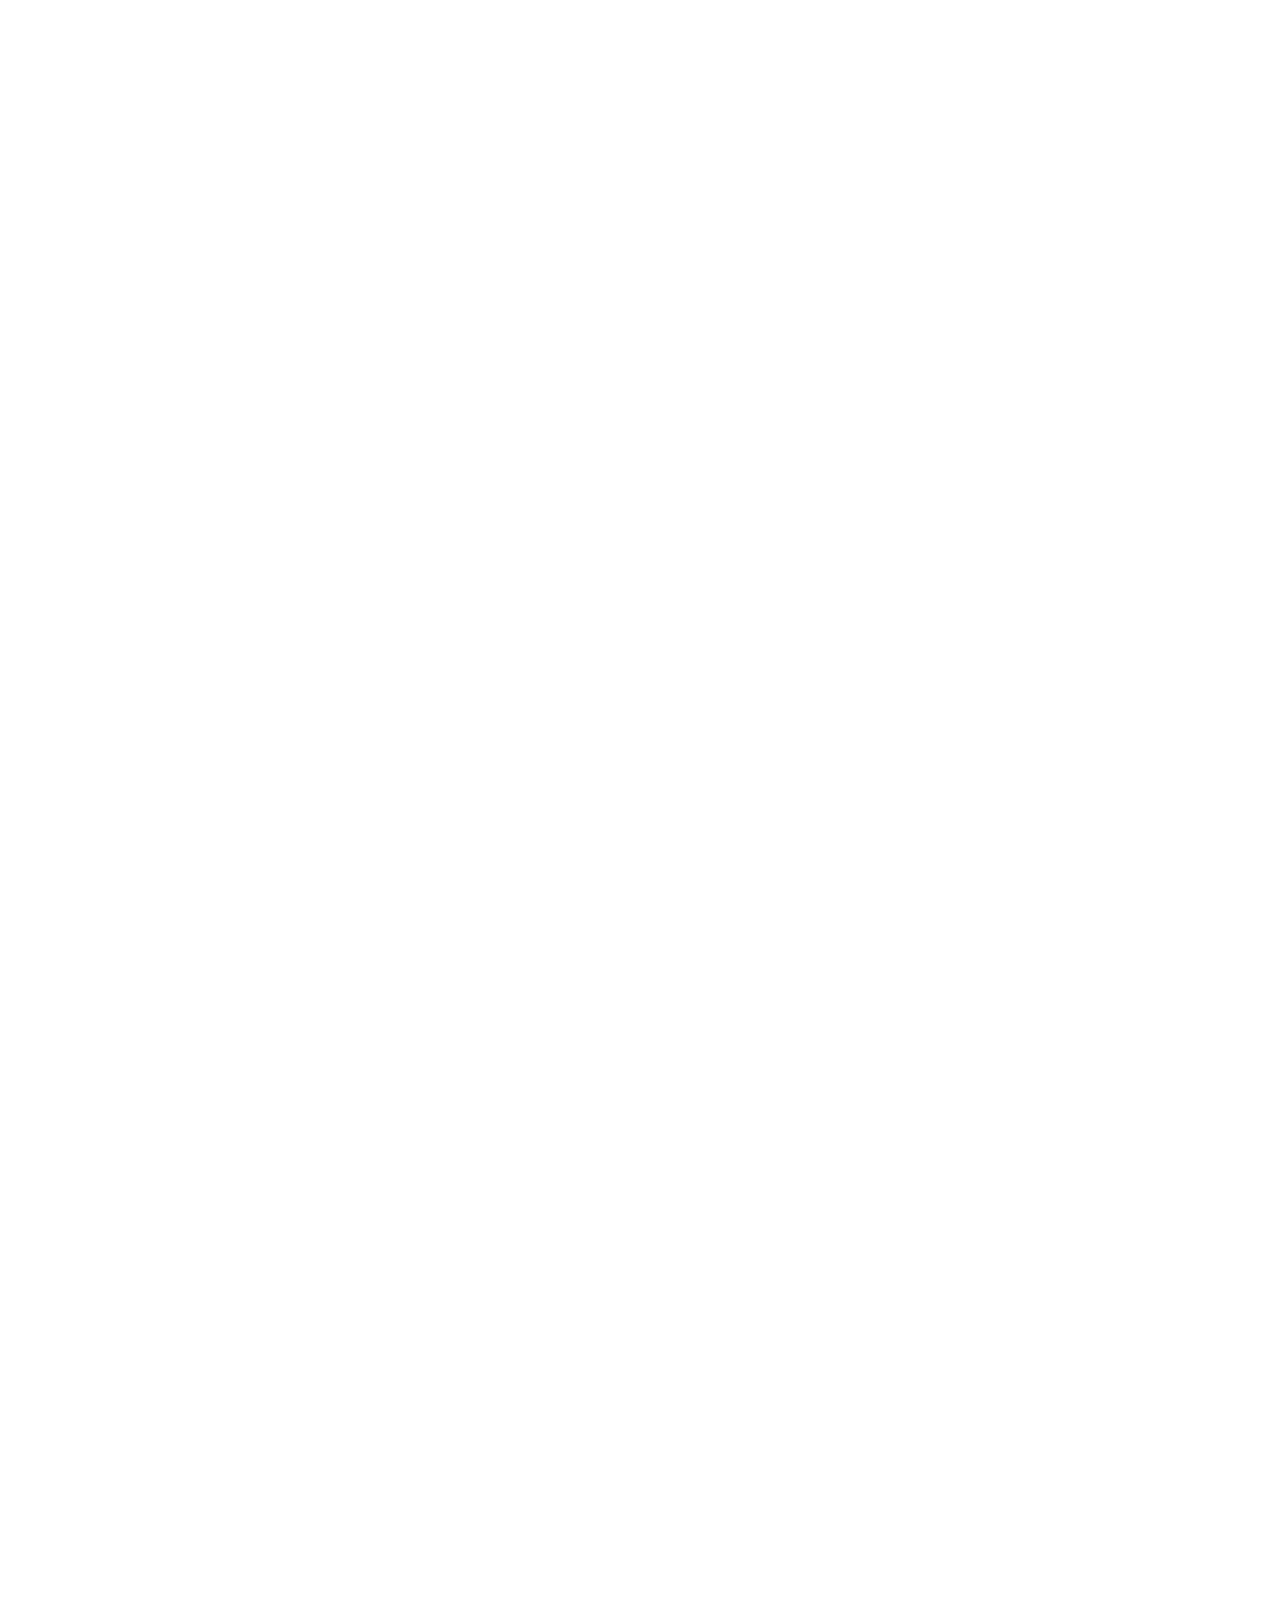
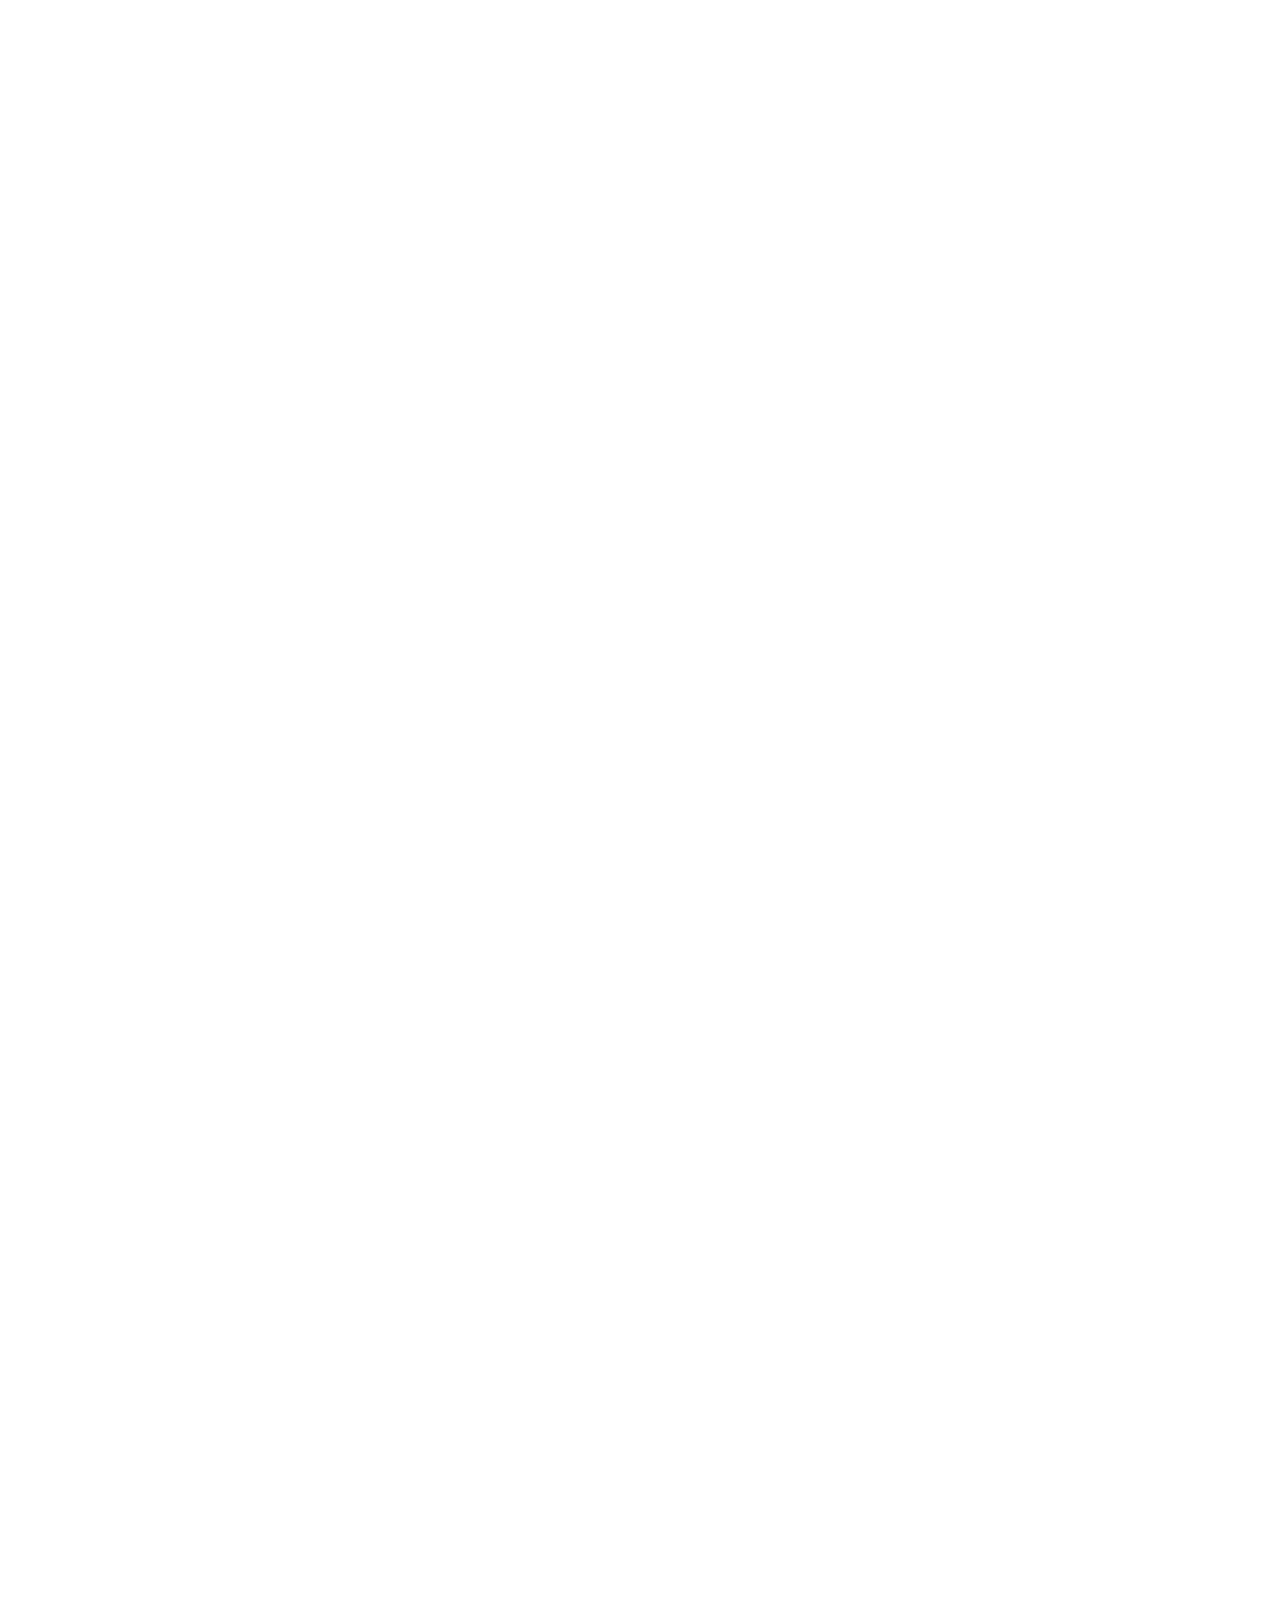
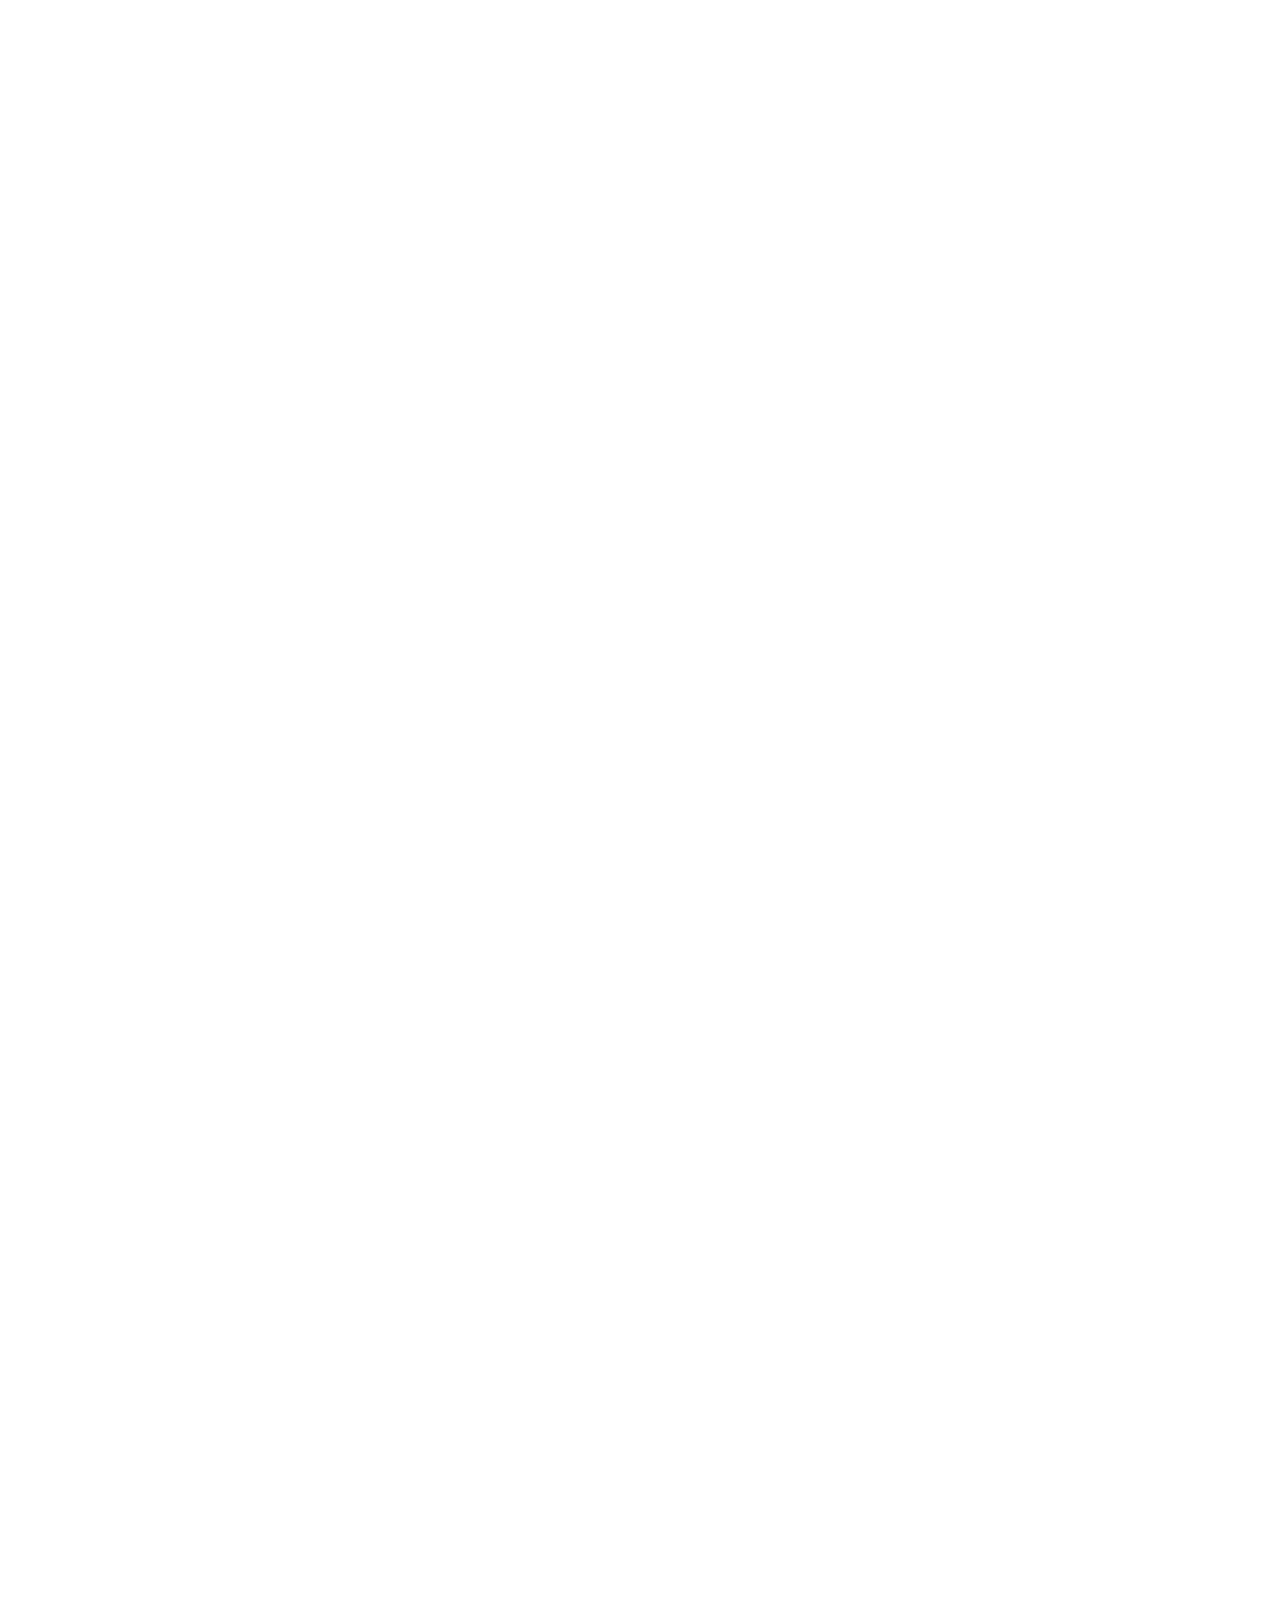
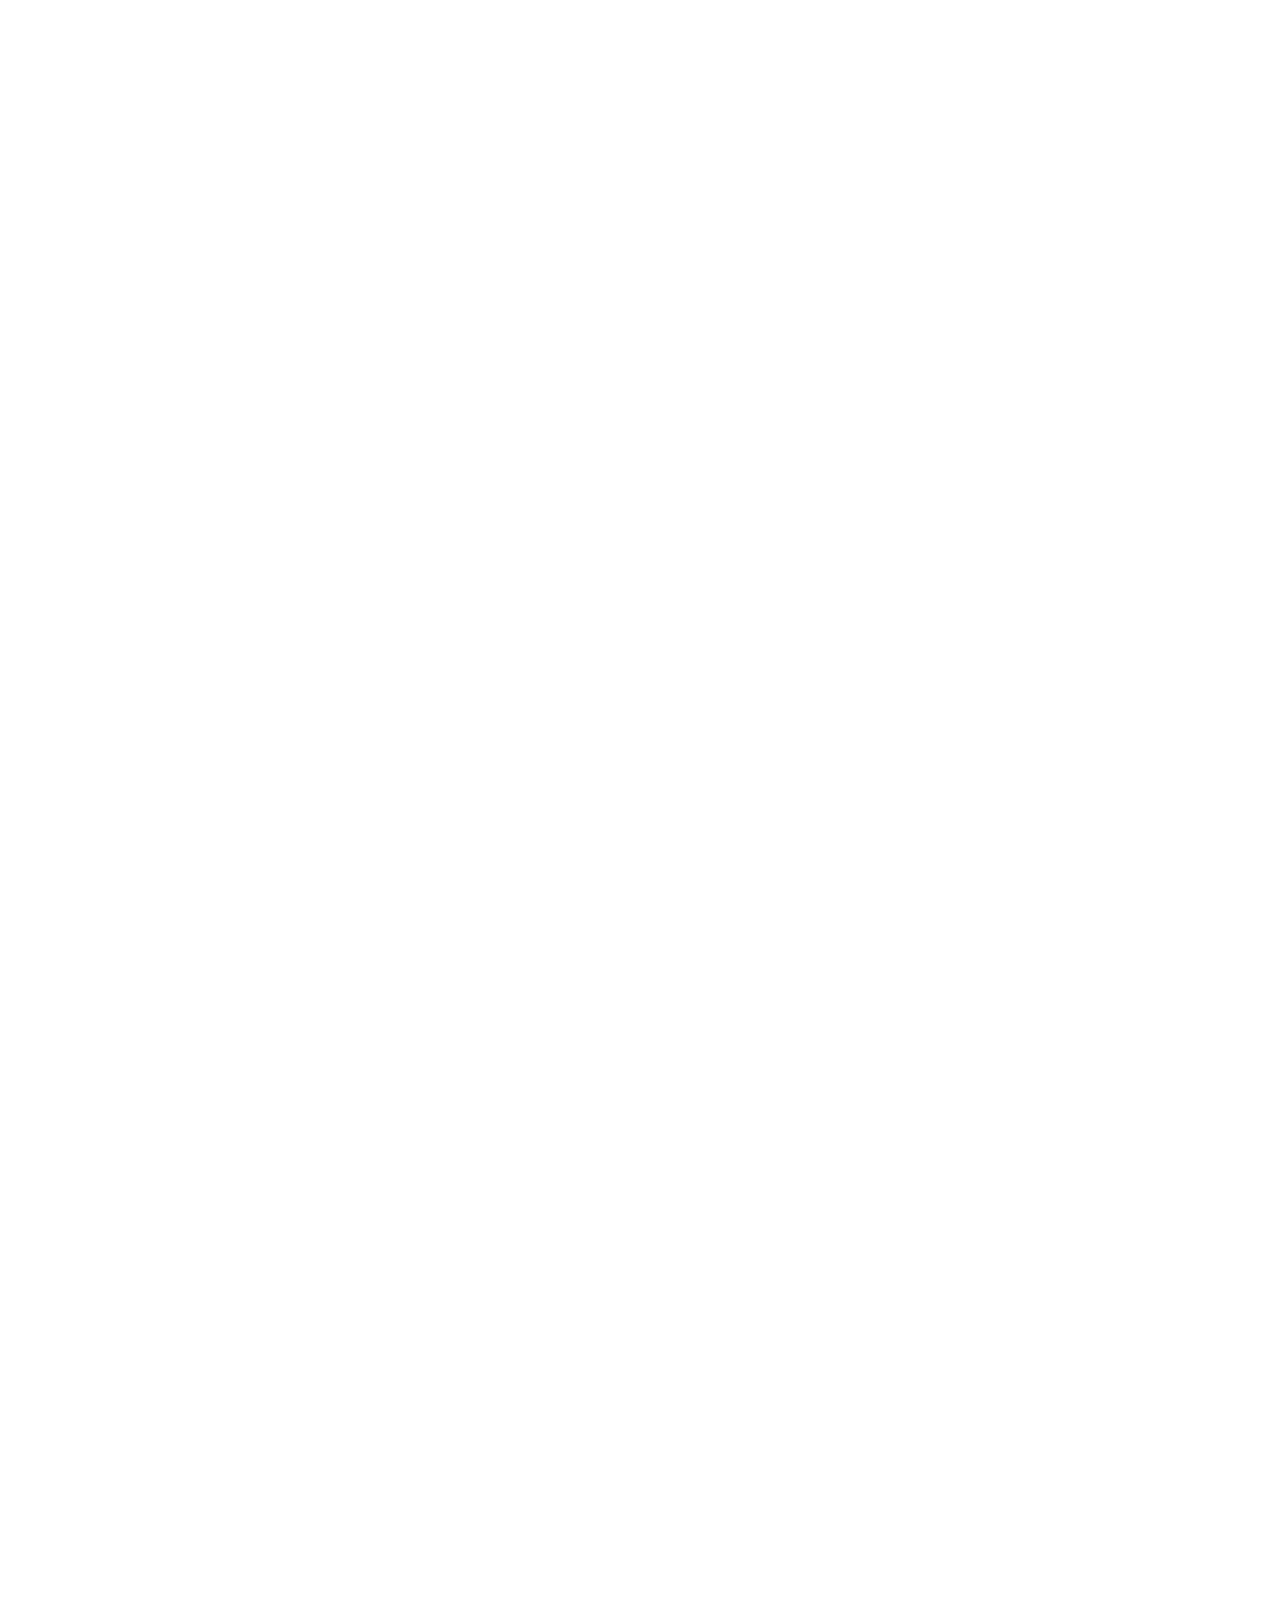
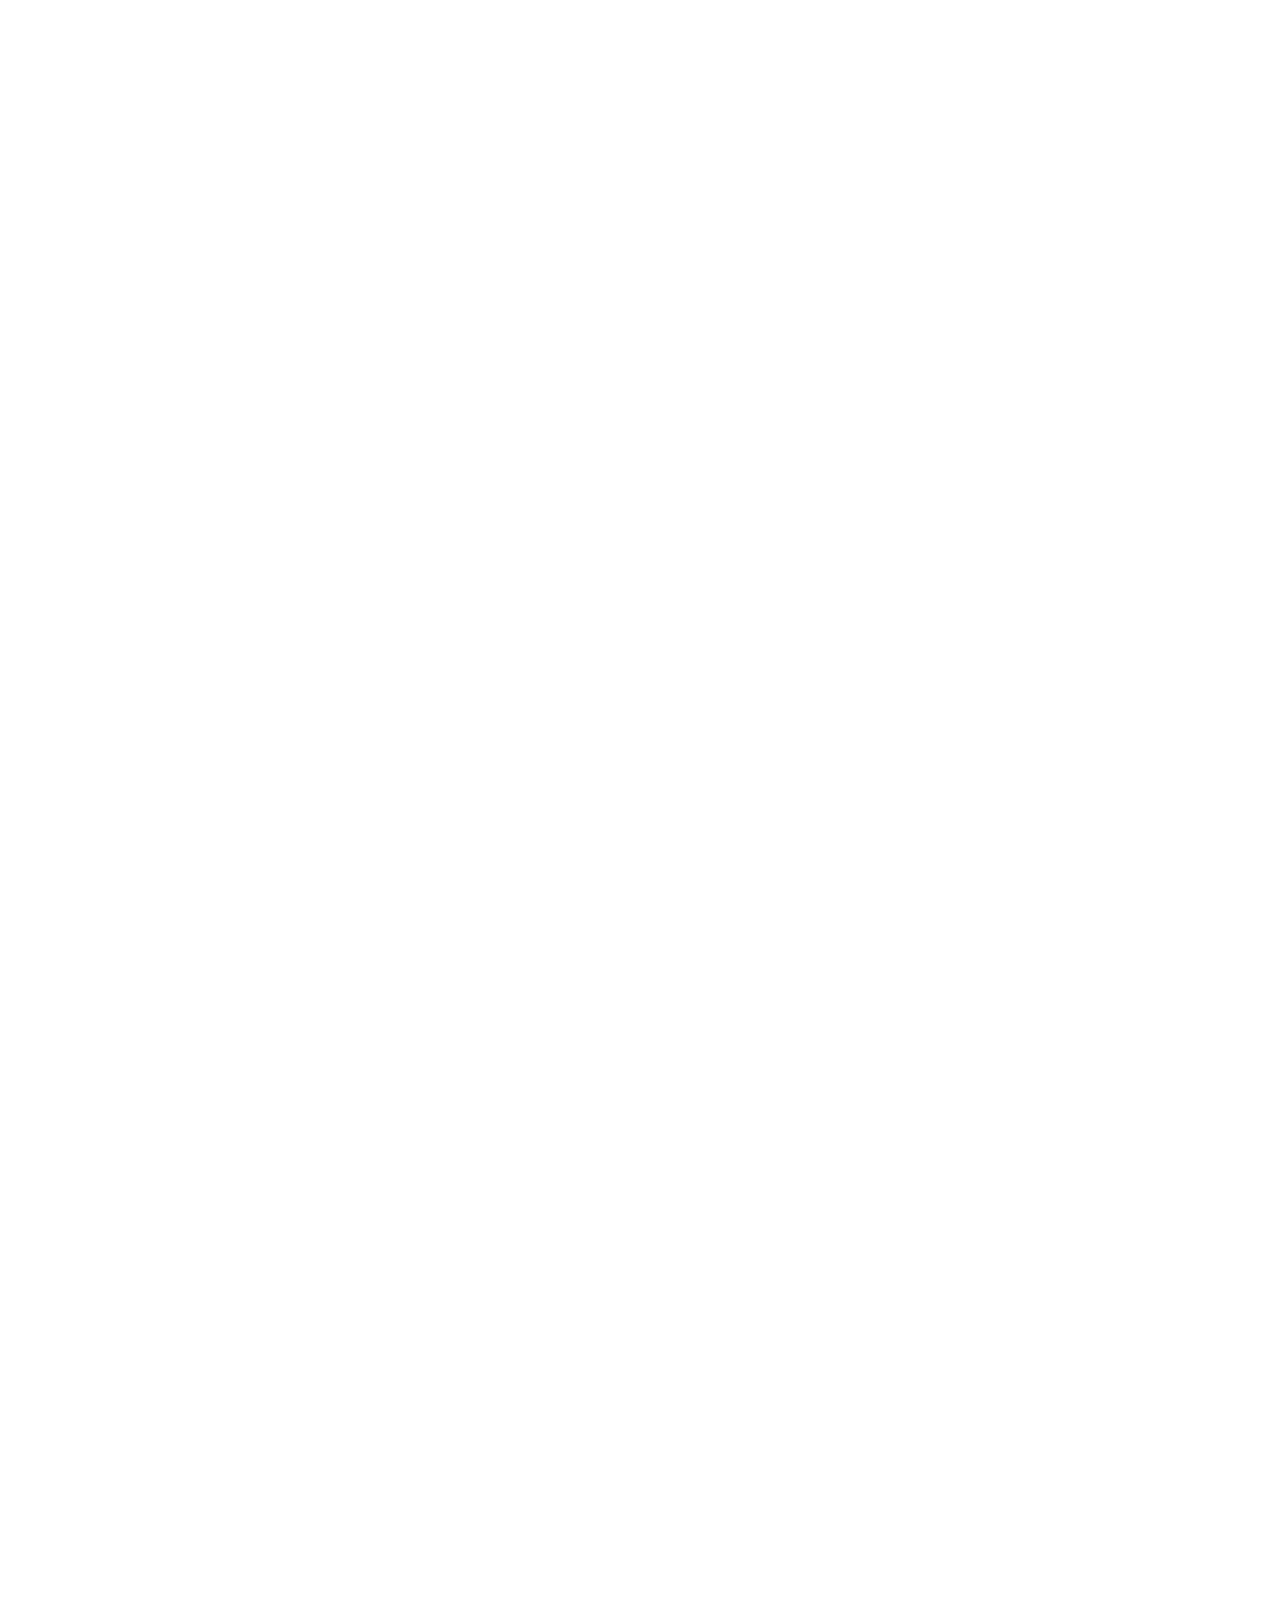
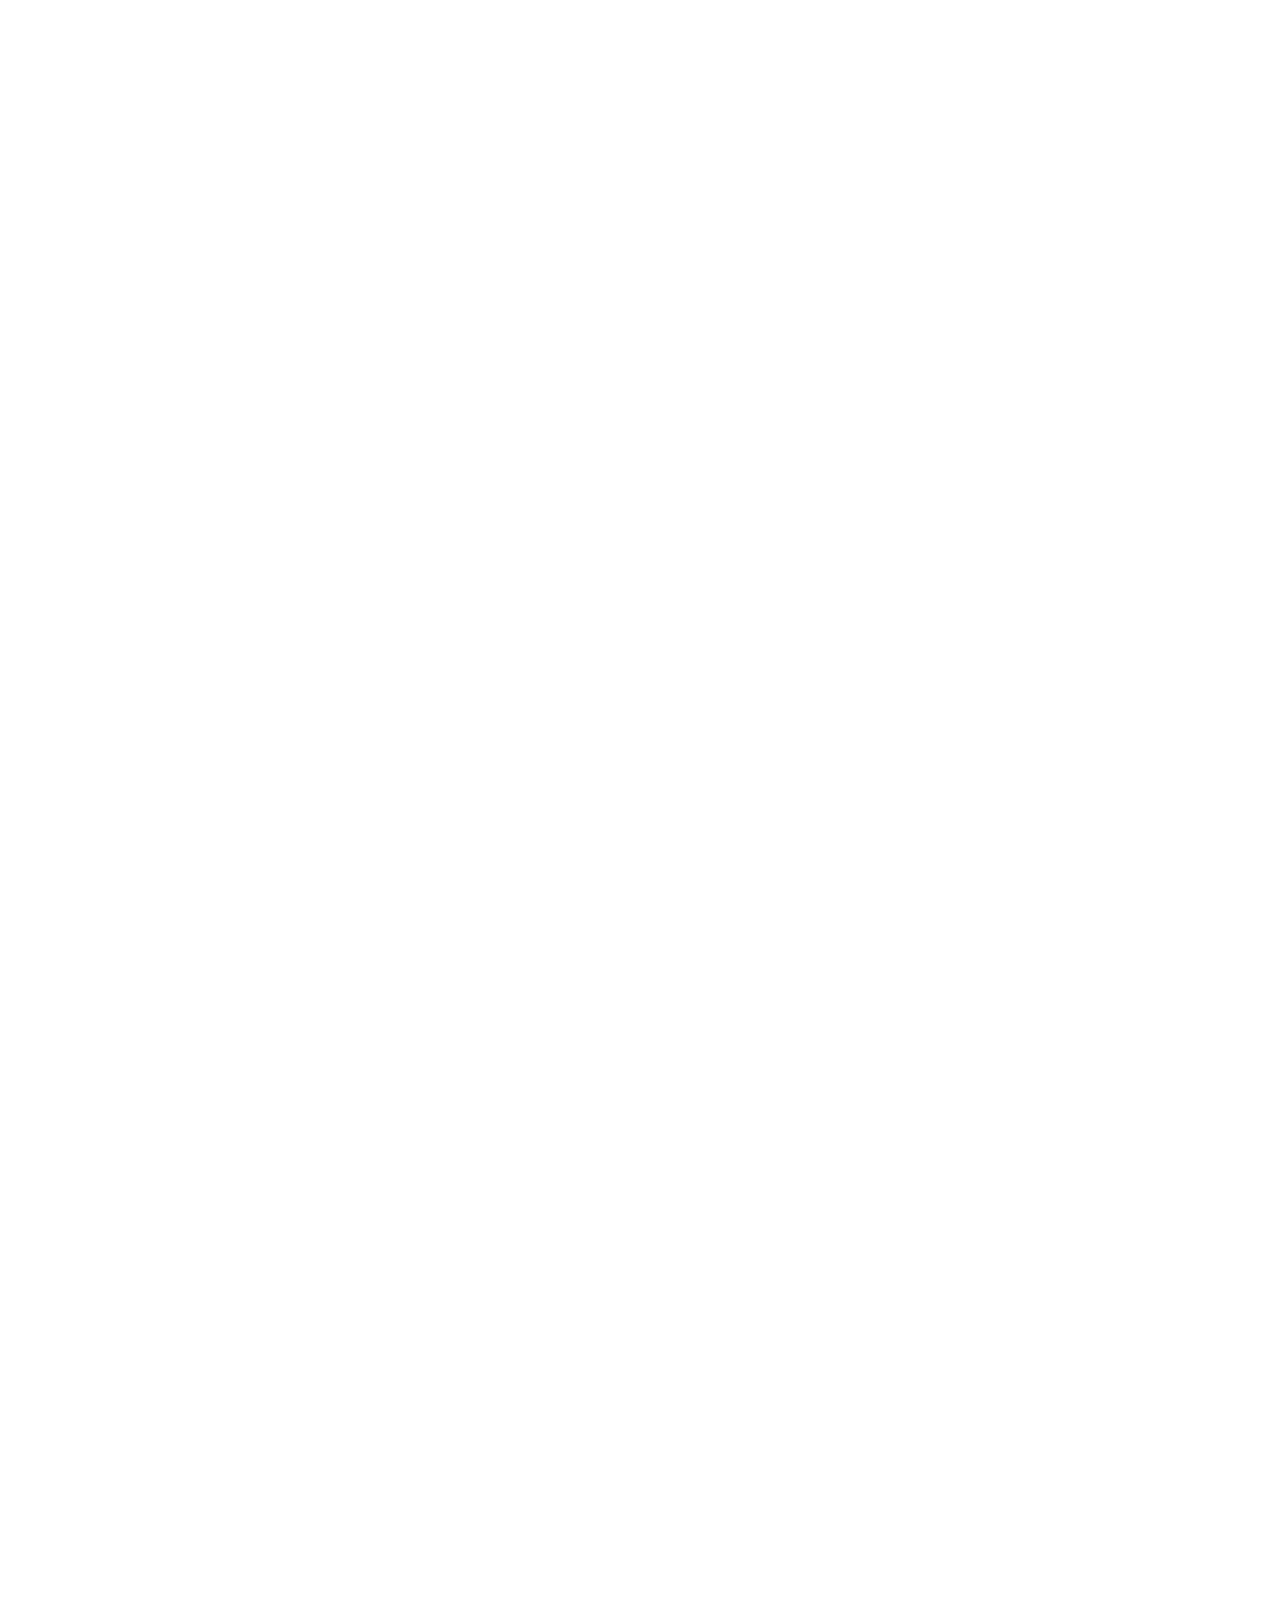
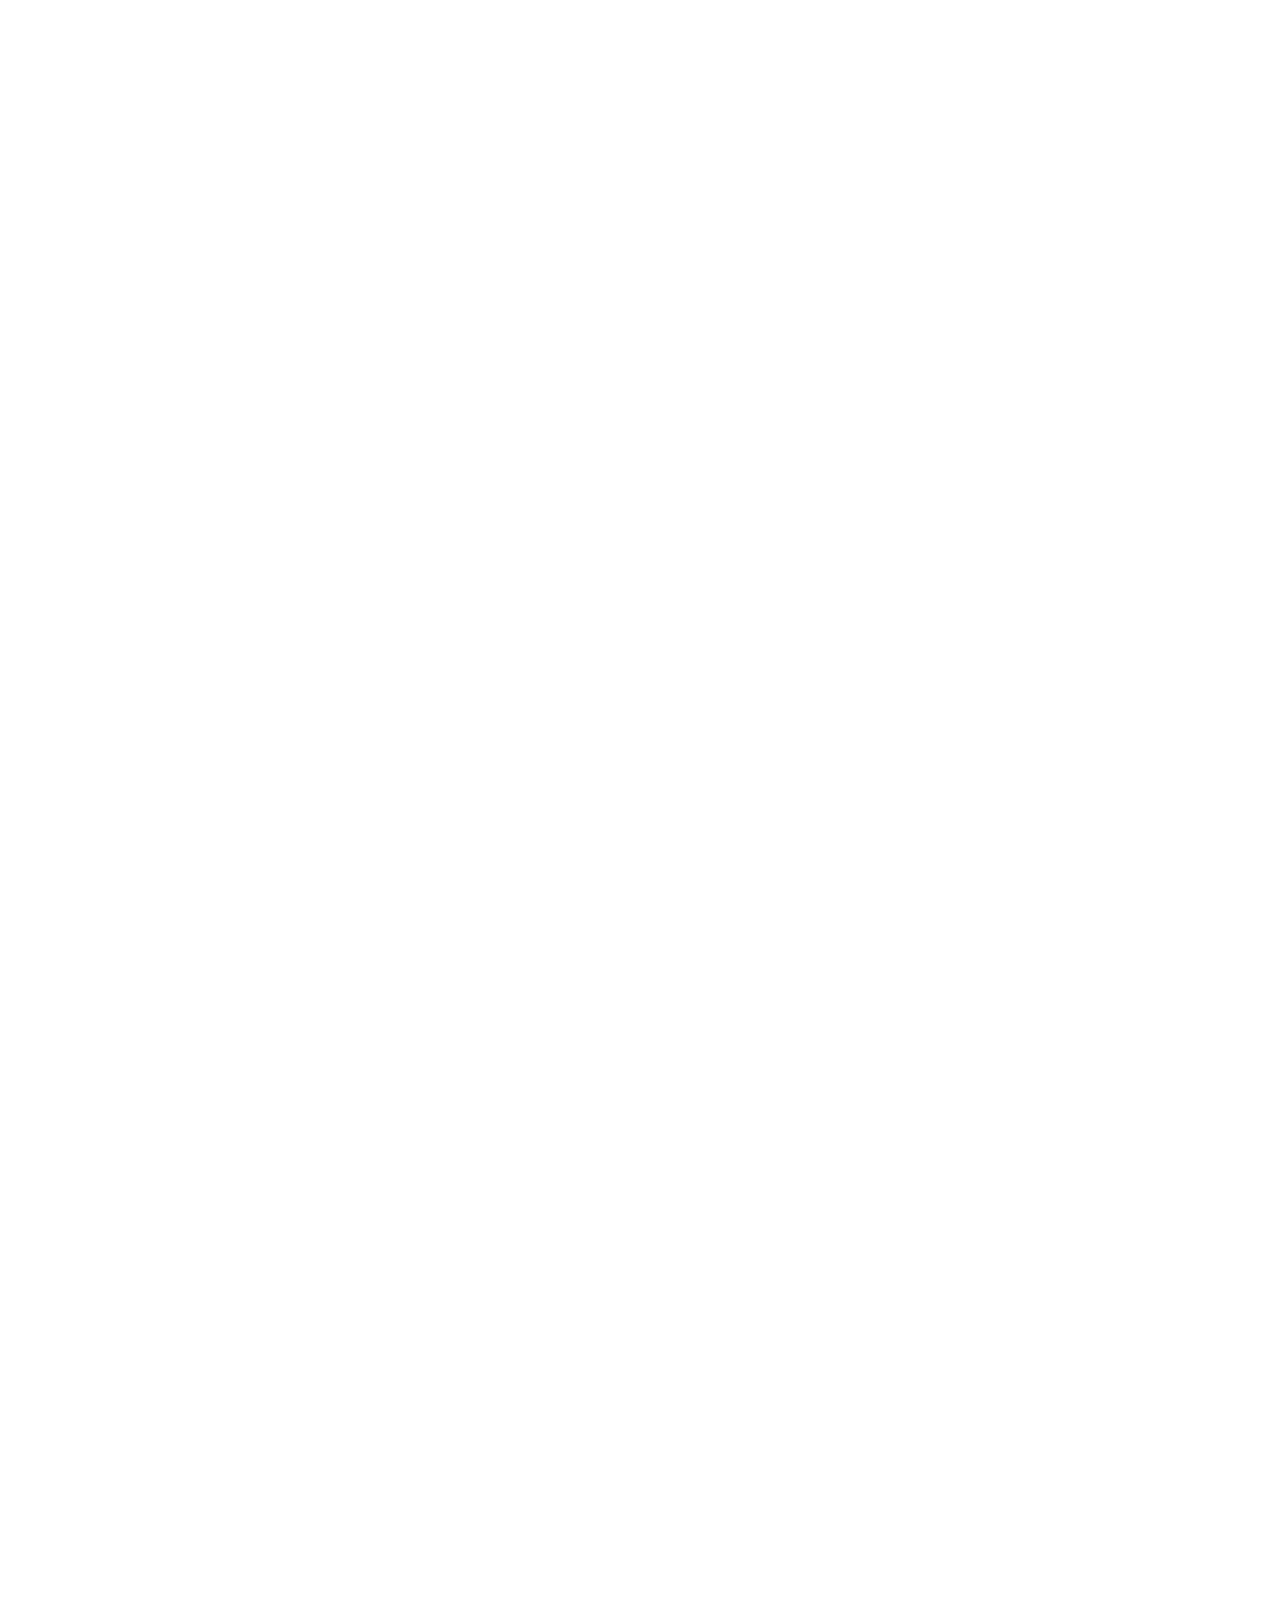
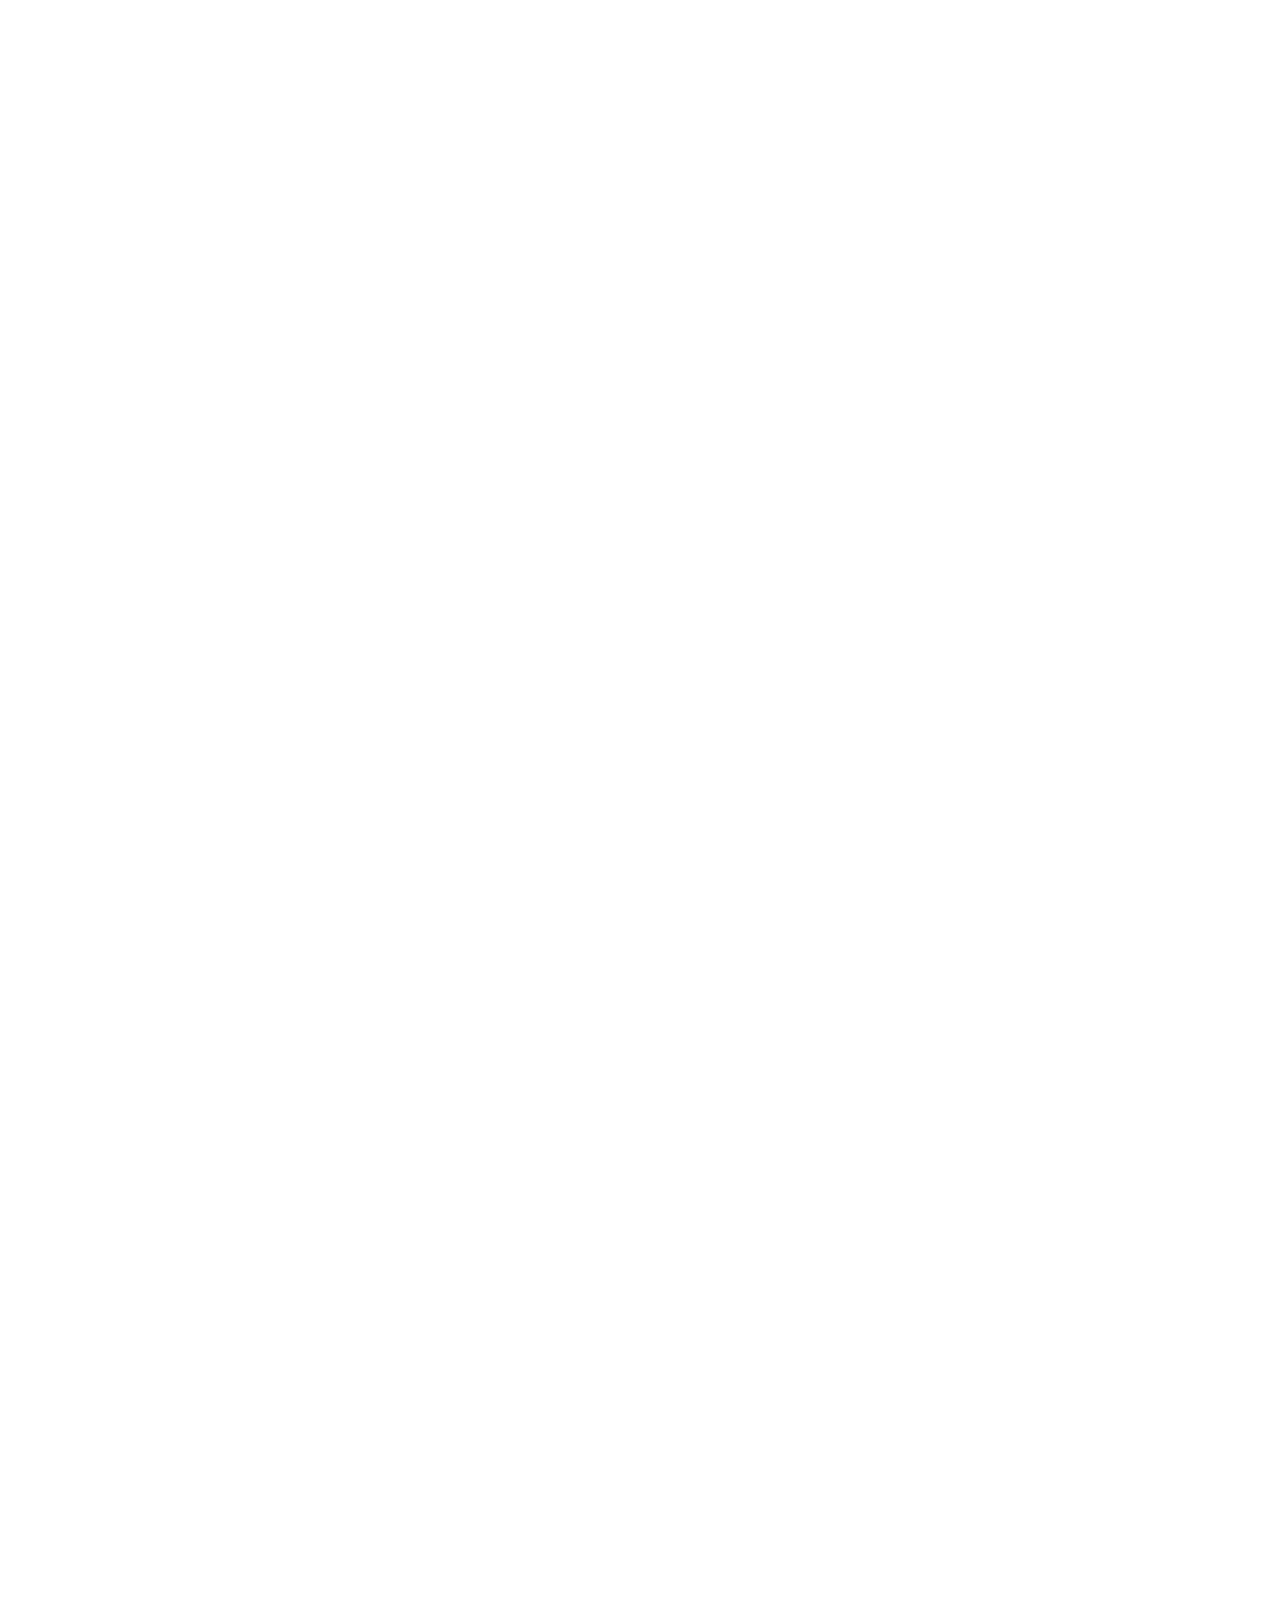
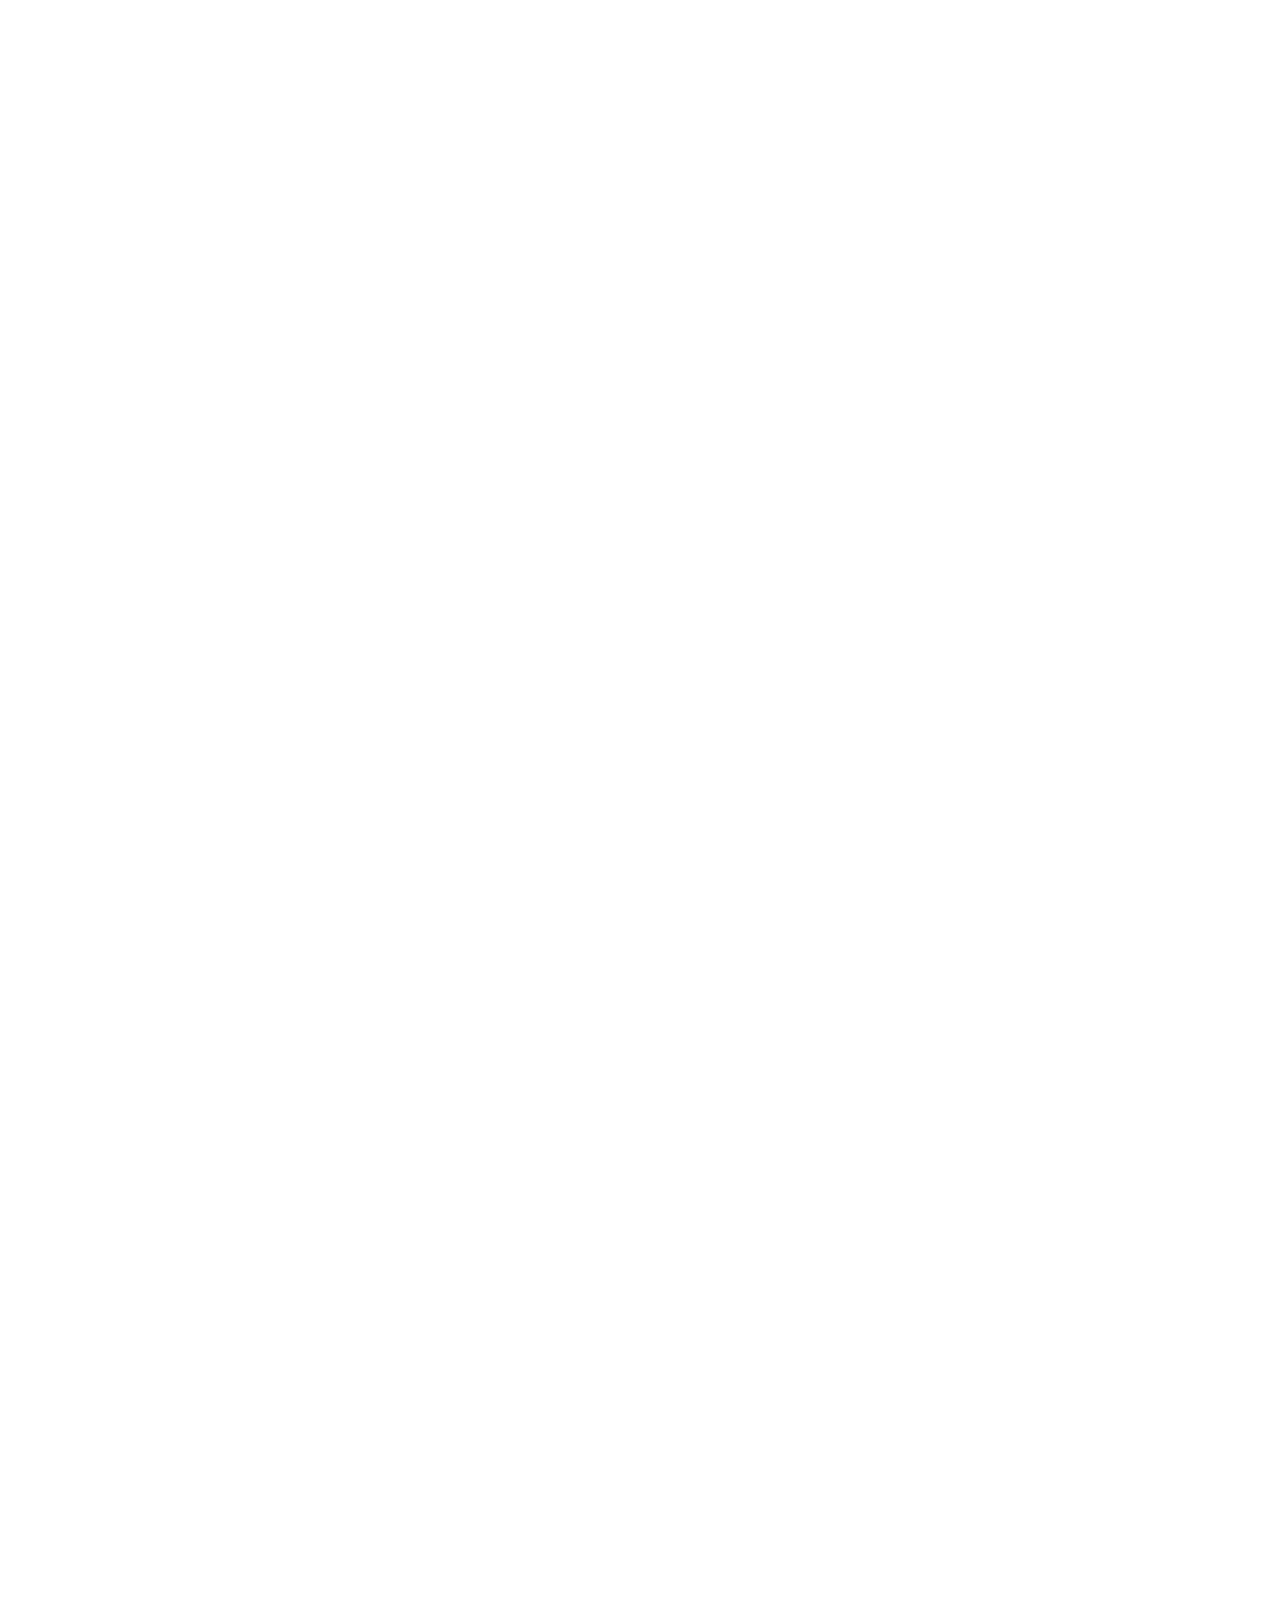
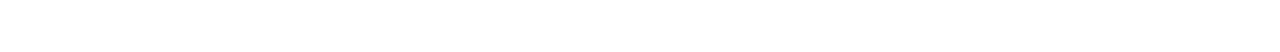
==== commit c8f10eb7: "Update" ====
--- a/webapp/index-src.html
+++ b/webapp/index-src.html
@@ -1385,19 +1385,17 @@
                                 <div class="workspace-editor">
                                     <form>
                                         <textarea class="editor" spellcheck="false">
-import akka.actor.{ Actor, ActorSystem, Props }
-
-val system = ActorSystem()
-
-class EchoServer extends Actor {
-  def receive = {
-    case msg: String =&gt; println("echo " + msg)
+import akka.actor.ActorDSL._
+import akka.actor.ActorSystem
+
+implicit val system = ActorSystem()
+
+val echoServer = actor(new Act {
+  become {
+    case msg => println("echo " + msg)
   }
-}
-
-val echoServer = system.actorOf(Props[EchoServer])
+})
 echoServer ! "hi"
-
 system.shutdown
 </textarea>
                                     </form>
@@ -1546,15 +1544,6 @@
                         <p>
                             Future像Option一样有很多高阶方法，可以使用foreach查看结果。
                         </p>
-                        <pre>
-println(version)
-</pre>
-                        <p>
-                            修改为
-                        </p>
-                        <pre>
-println(version())
-</pre>
                         <div class="step-nav">
                             <a class="btn pre-step" type="button"><i class="icon-arrow-left">&nbsp;</i>上一页</a> <a class="btn" type="button" href="#/concurrency-contents"><i class="icon-arrow-up">&nbsp;</i>目录</a> <a class="btn next-step" type="button"><i class="icon-arrow-right">&nbsp;</i>下一页</a>
                         </div>
@@ -2022,10 +2011,9 @@
                                         <textarea class="editor" spellcheck="false">
 import scala.collection.mutable.WeakHashMap
 
-def memo[X, R](f: X =&gt; R) = {
-  val cache = new WeakHashMap[X, R]
-  (x: X) =&gt; cache.getOrElseUpdate(x, f(x))
-}
+val cache = new WeakHashMap[Int, Int]
+def memo(f: Int => Int) = (x: Int) => cache.getOrElseUpdate(x, f(x))
+
 def fibonacci_(in: Int): Int = in match {
   case 0 =&gt; 0;
   case 1 =&gt; 1;
@@ -2072,7 +2060,7 @@
                             修改为
                         </p>
                         <pre>
-fibonacci(n - 1) + fibonacci(n - 2)
+memo(fibonacci_)(n - 1) + memo(fibonacci_)(n - 2)
 </pre>
                         <p>
                             可以提高更多性能。
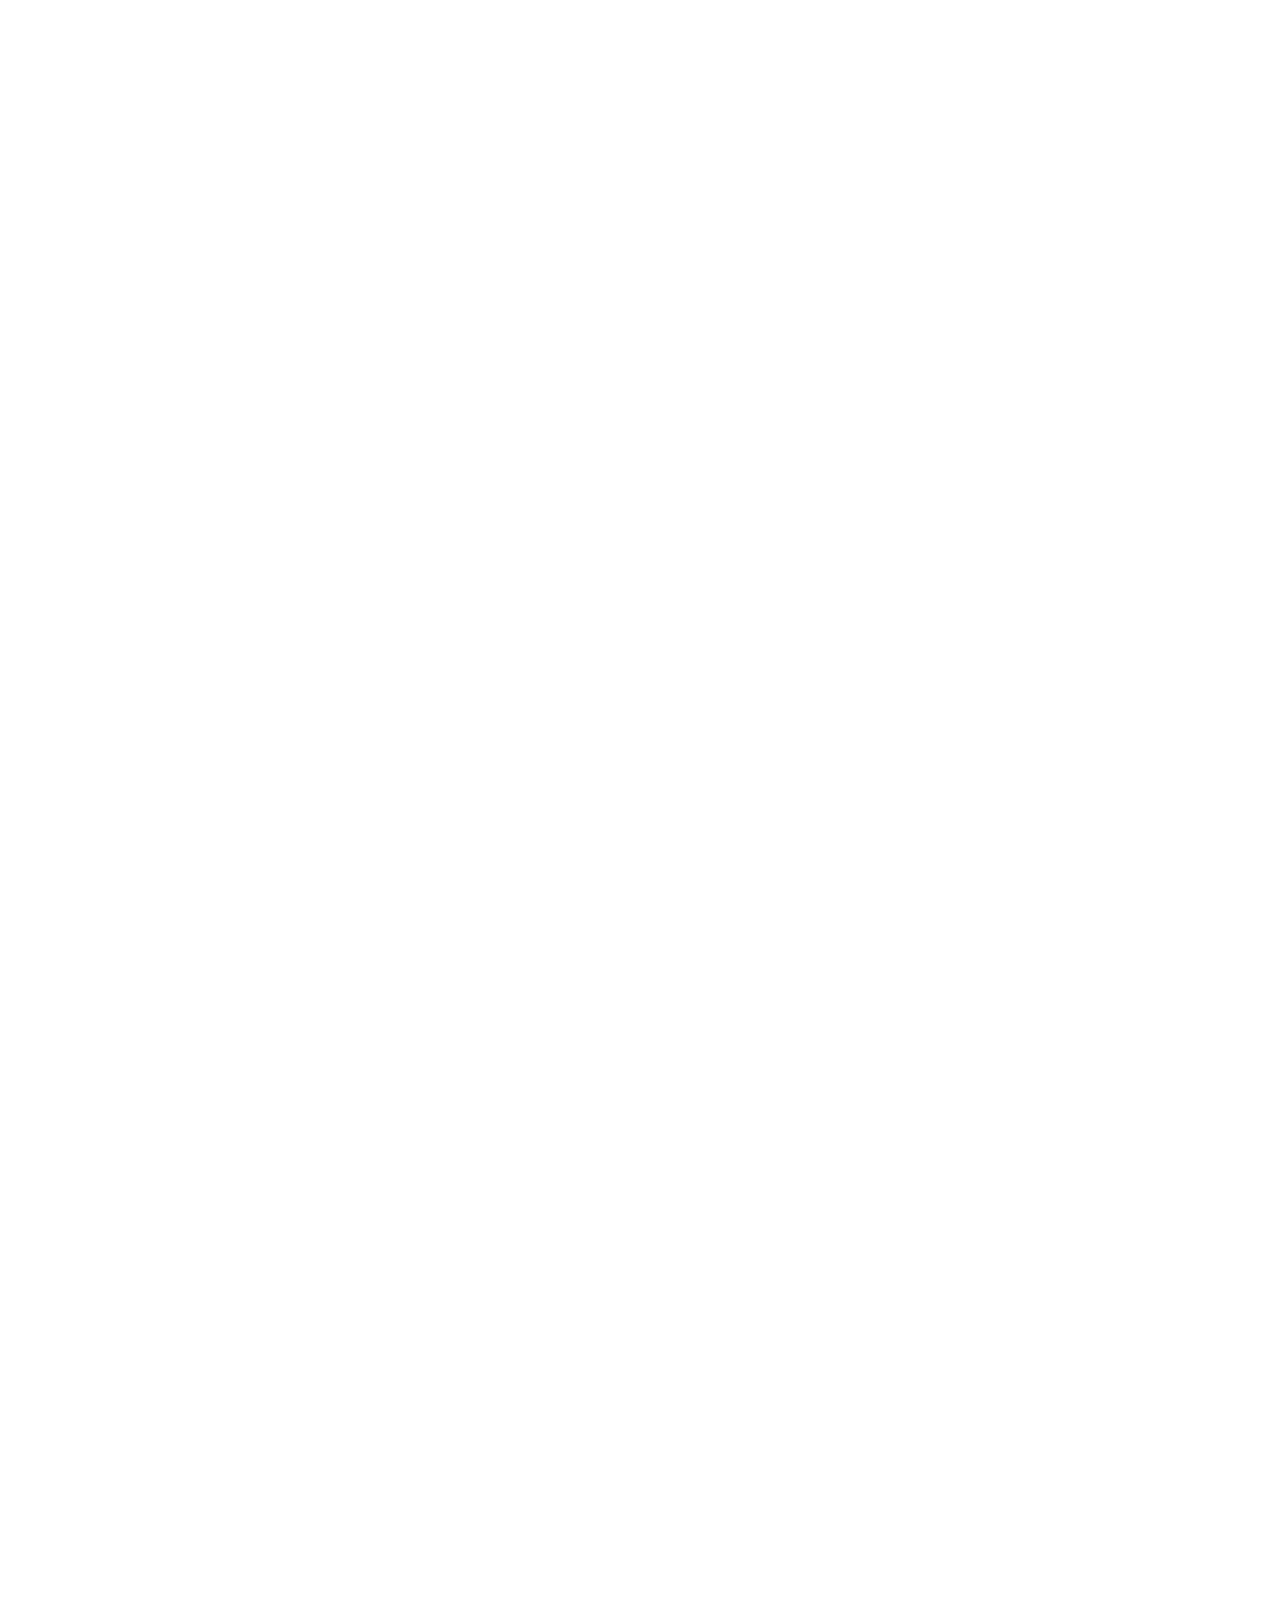
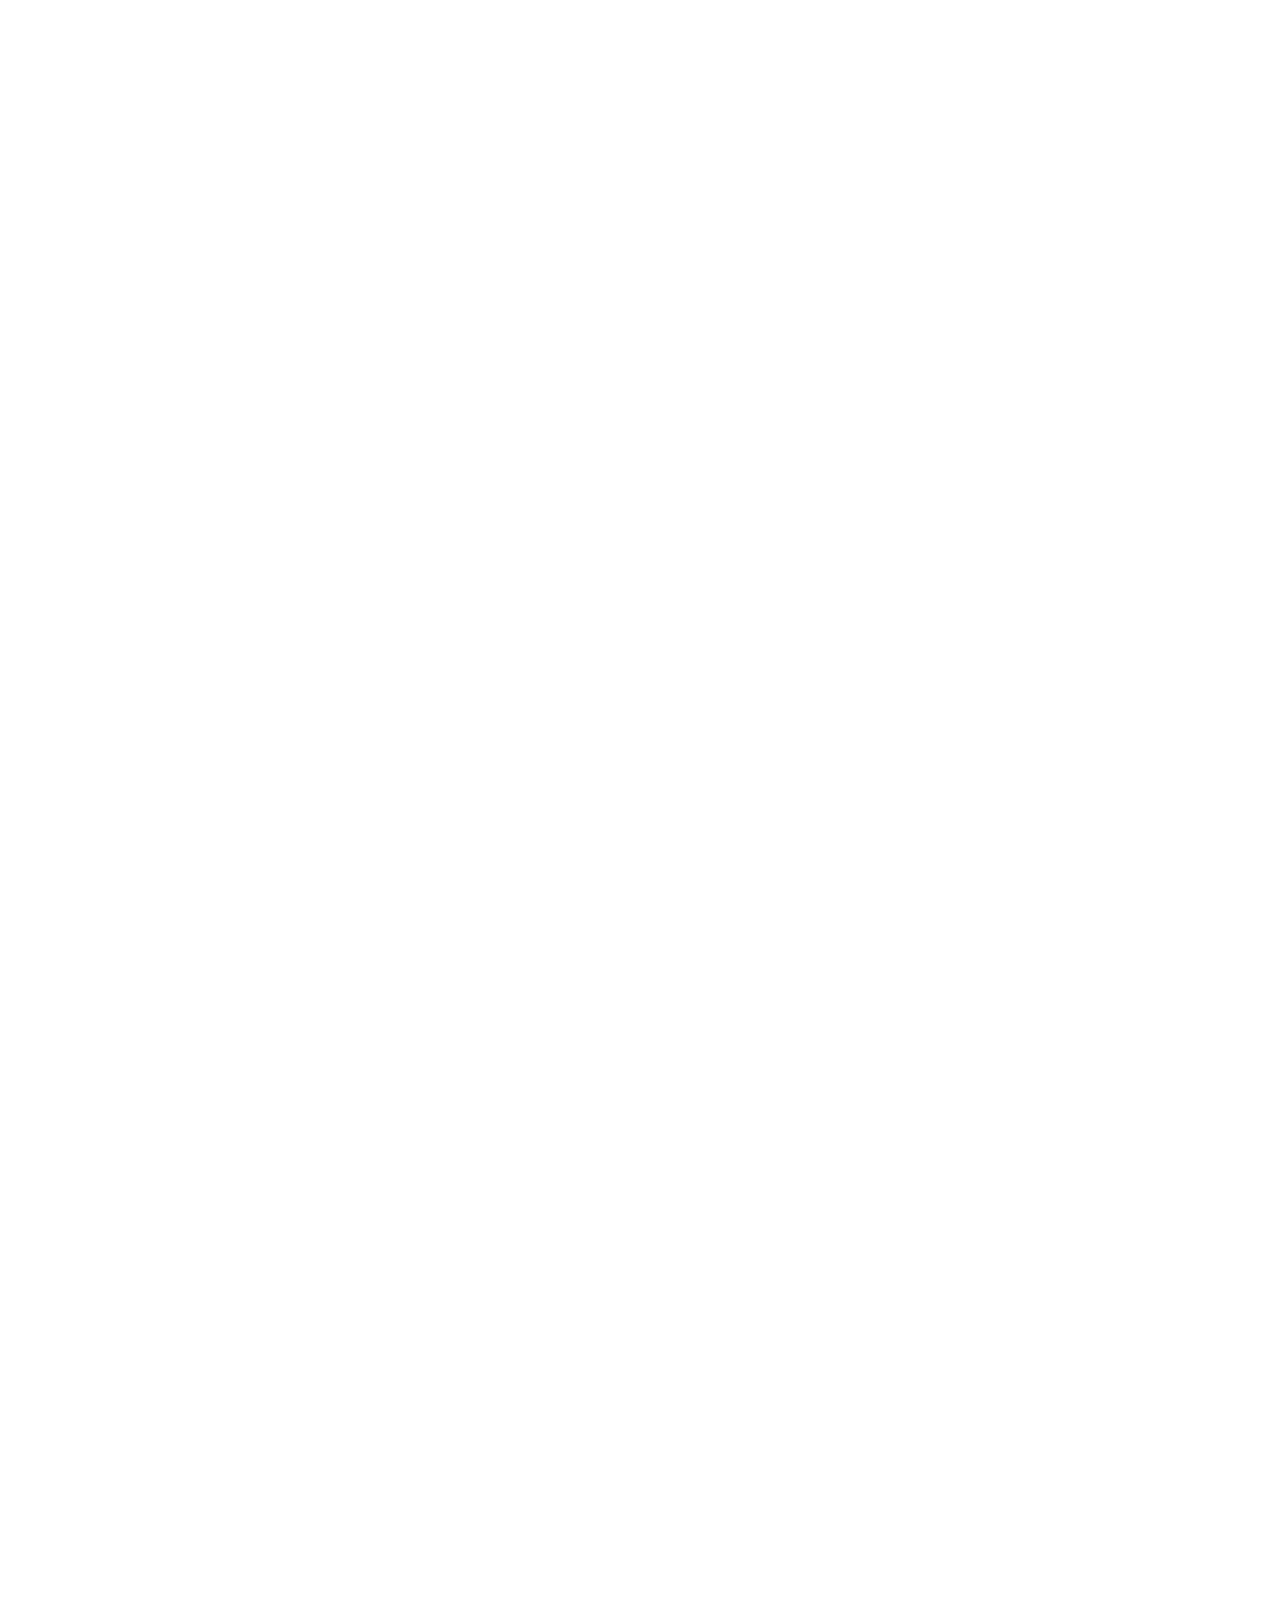
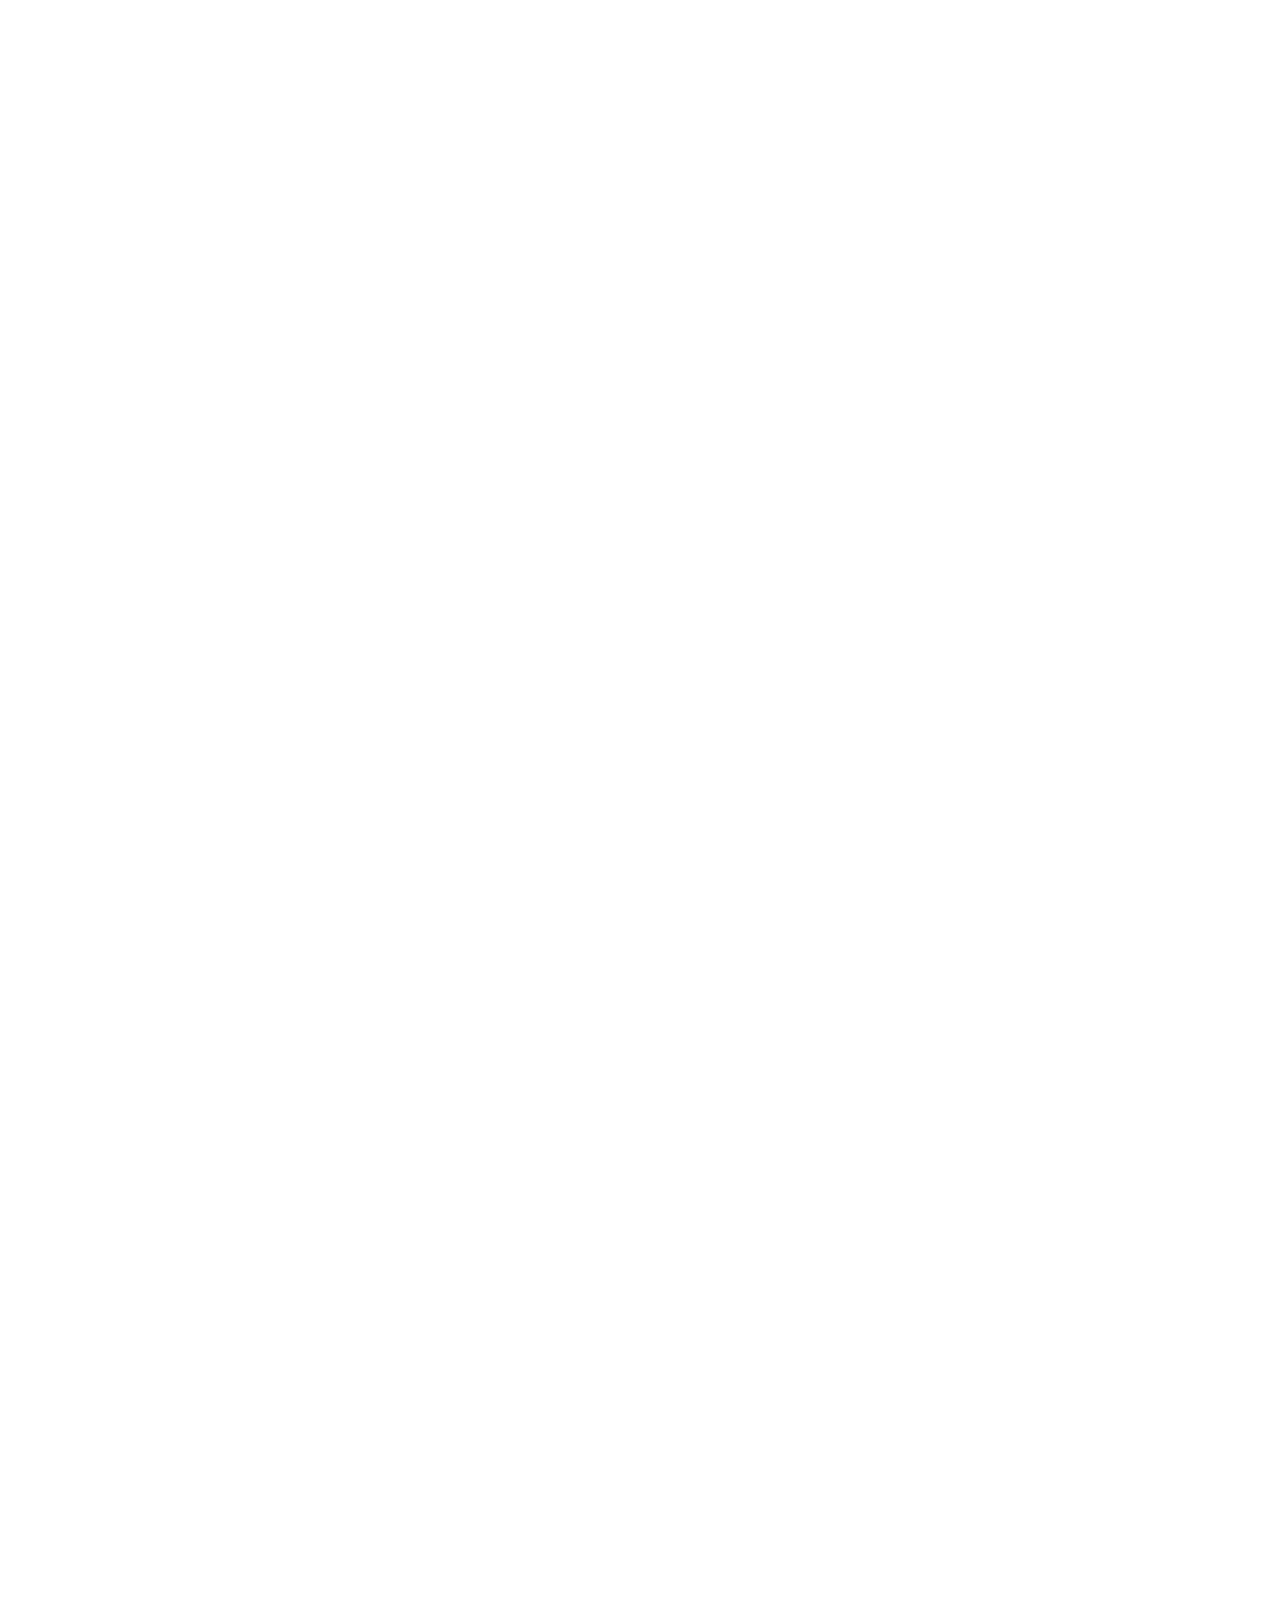
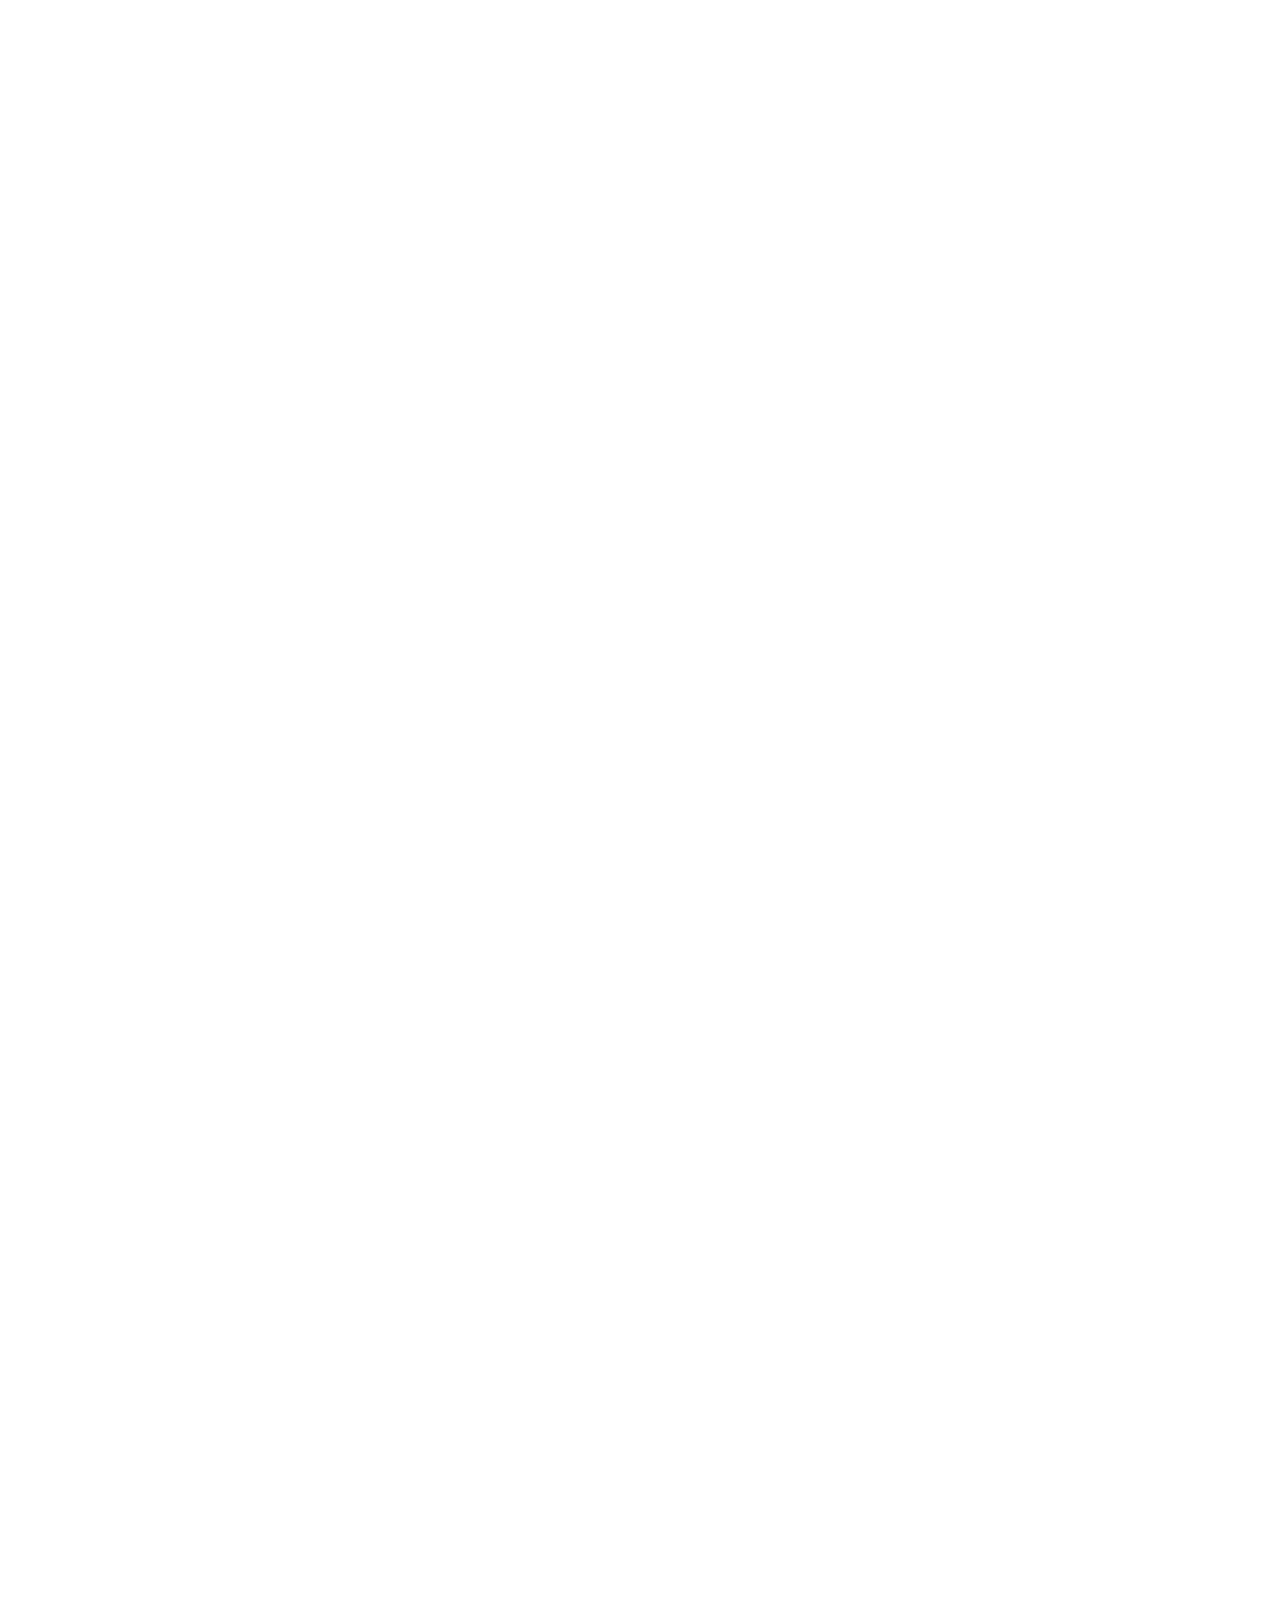
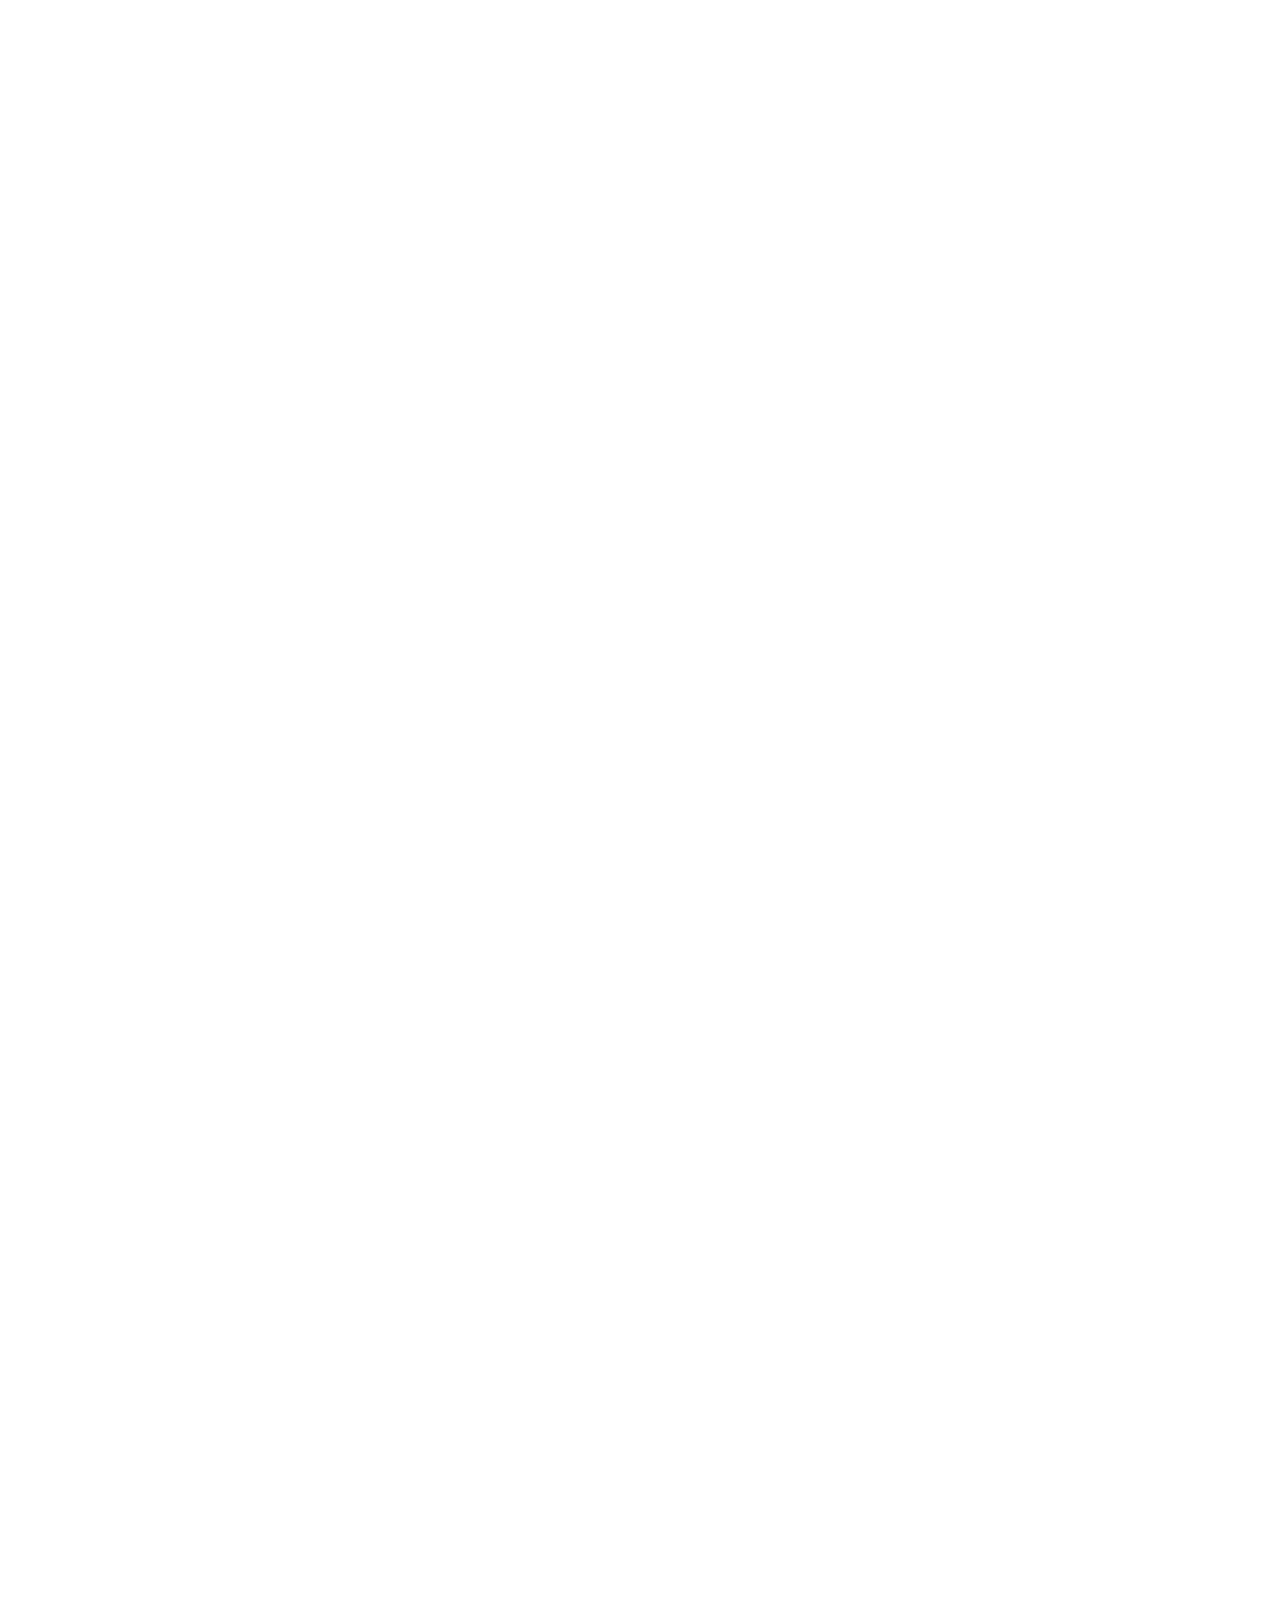
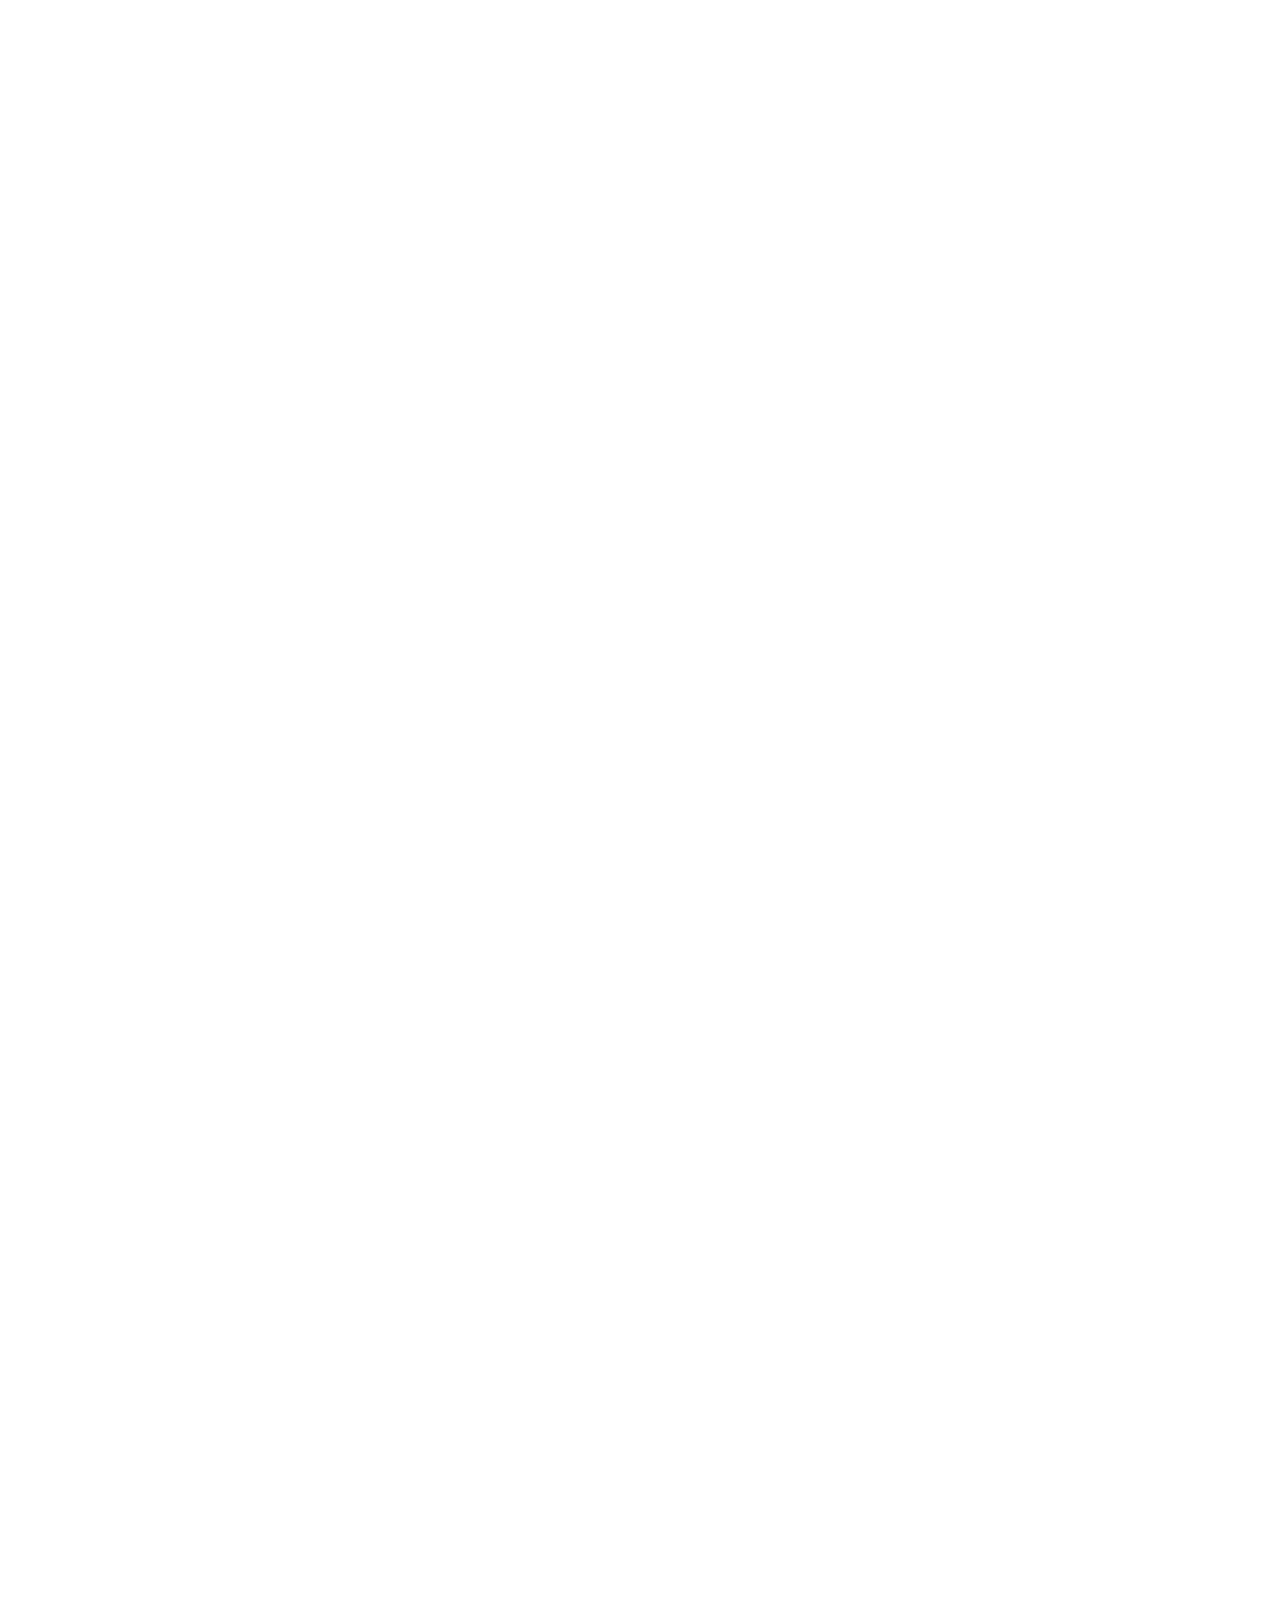
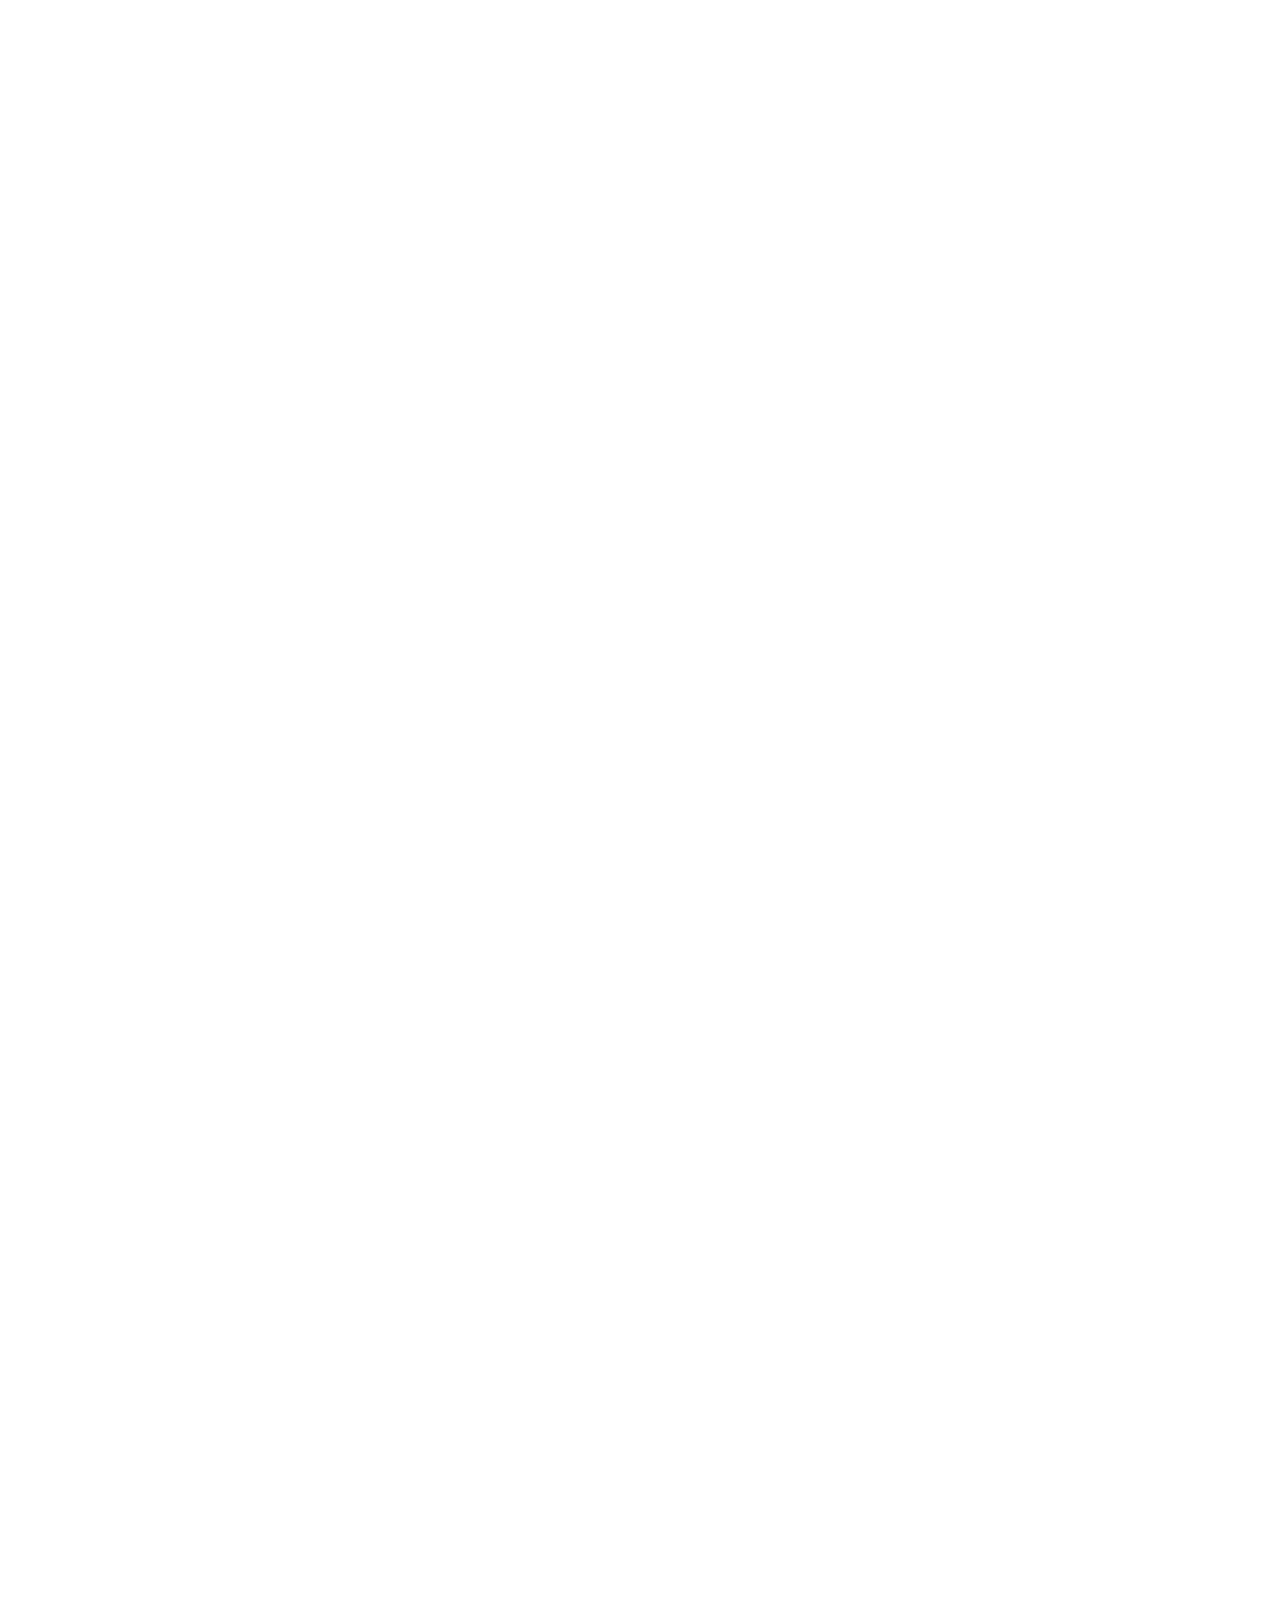
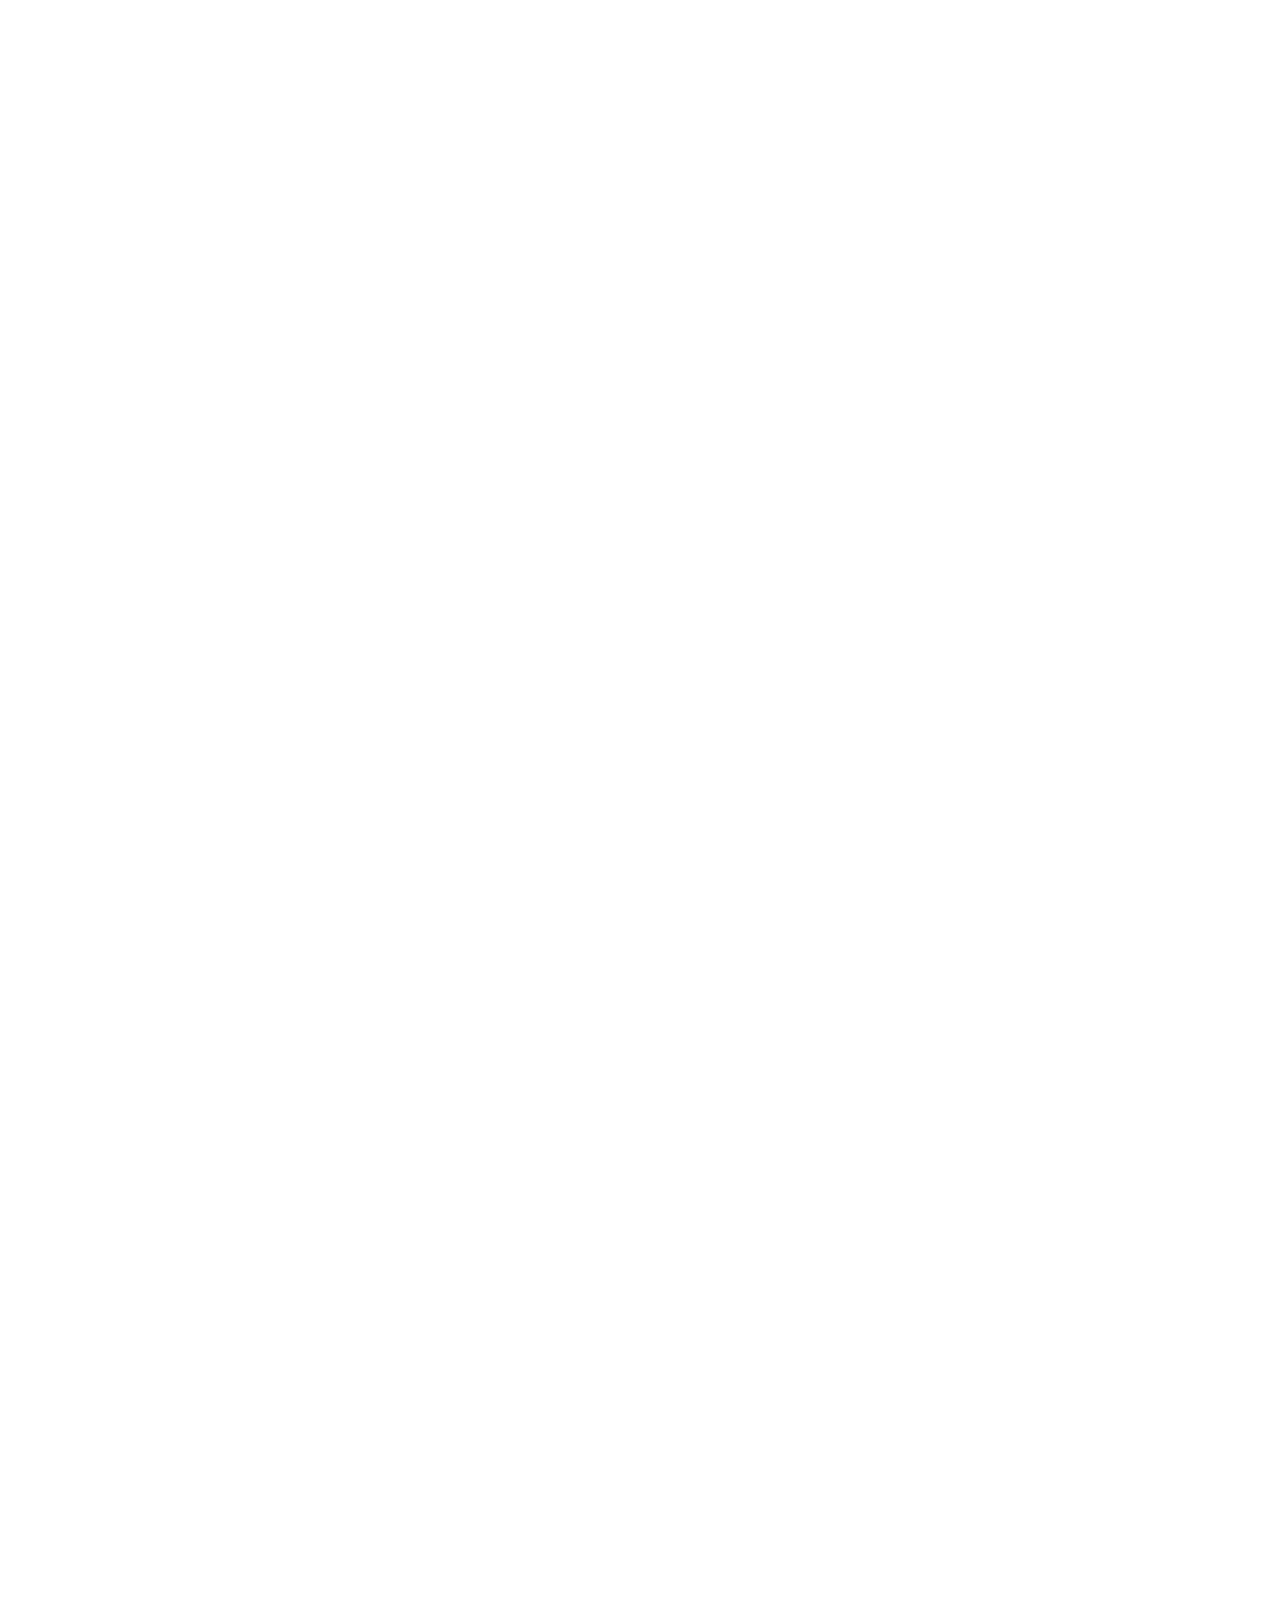
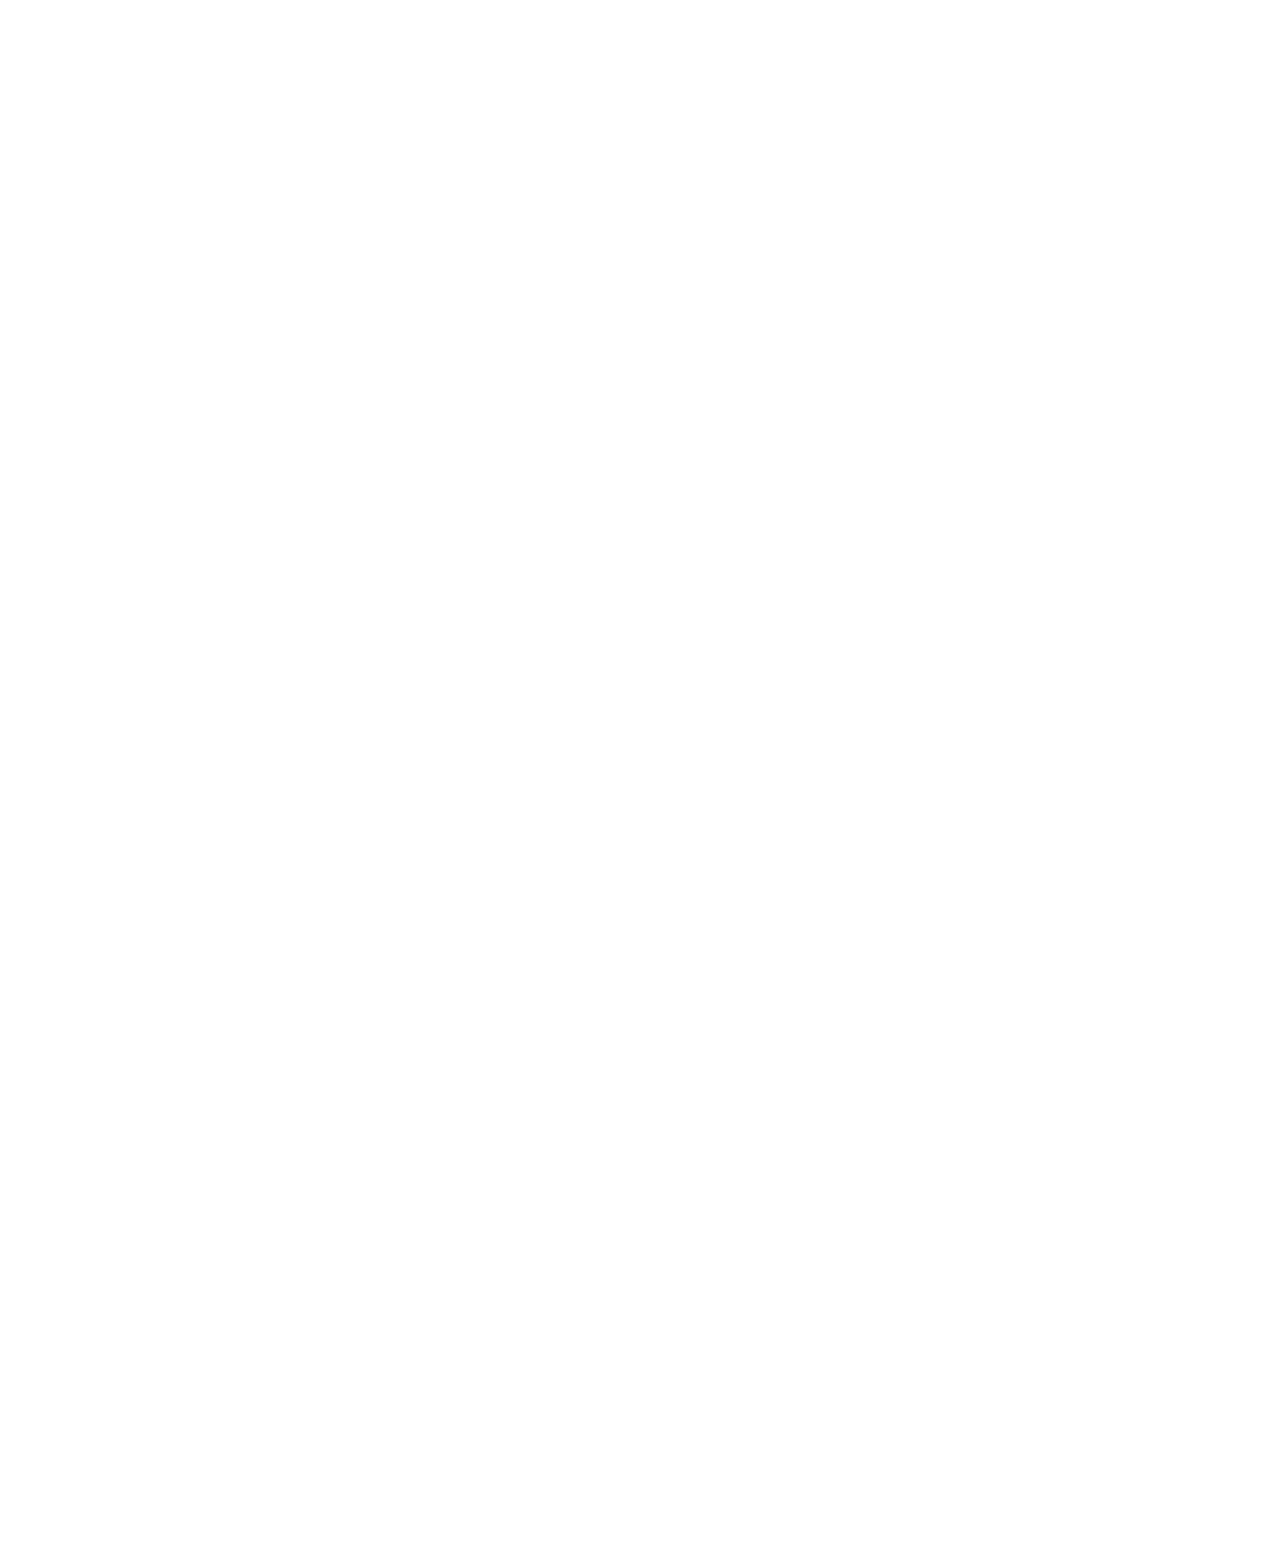
==== commit feecc0ce: "Update" ====
--- a/webapp/index-src.html
+++ b/webapp/index-src.html
@@ -105,7 +105,7 @@
             <div id="basics" class="step direction" data-x="0" data-y="-500" data-scale="2">
                 <div class="chapter">
                     <h2>
-                        <span class="mouse">基础</span><a class="btn btn-primary btn-large next-step">开始</a>
+                        <span class="mouse">基础</span><a class="btn btn-primary btn-large" href="#/basics-contents">开始</a>
                     </h2>
                 </div>
             </div>
@@ -244,7 +244,7 @@
                             可以使用def来定义一个函数。函数体是一个表达式。
                         </p>
                         <p>
-                            使用Block表达式的时候，默认最后一行的返回是返回值，无需显示指定。
+                            使用Block表达式的时候，默认最后一行的返回是返回值，无需显式指定。
                         </p>
                         <p>
                             函数还可以像值一样，赋值给var或val。因此<span class="important">函数也可以作为参数传给另一个函数。</span>
@@ -716,7 +716,7 @@
             <div id="funtional" class="step direction" data-x="-1500" data-y="500" data-scale="2">
                 <div class="chapter">
                     <h2>
-                        <span class="mouse">函数式</span><a class="btn btn-info btn-large next-step">开始</a>
+                        <span class="mouse">函数式</span><a class="btn btn-info btn-large" href="#/funtional-contents">开始</a>
                     </h2>
                 </div>
             </div>
@@ -1103,7 +1103,7 @@
                             这个例子是foldLeft的尾递归实现。foldLeft和reduceLeft相比更常用，多一个初始参数。
                         </p>
                         <p>
-                            当用List做match case时。可以使用 :: 来解构。返回第一个元素head和剩余元素tail。
+                            当用List做match case时，可以使用 :: 来解构。返回第一个元素head和剩余元素tail。
                         </p>
                         <p>
                             注：尾递归会在编译期优化，因此不用担心递归造成的栈溢出问题。
@@ -1281,7 +1281,7 @@
             <div id="concurrency" class="step direction" data-x="0" data-y="1500" data-scale="2">
                 <div class="chapter">
                     <h2>
-                        <span class="mouse">并发</span><a class="btn btn-success btn-large next-step">开始</a>
+                        <span class="mouse">并发</span><a class="btn btn-success btn-large" href="#/concurrency-contents">开始</a>
                     </h2>
                 </div>
             </div>
@@ -1701,12 +1701,6 @@
                             并行wordcount
                         </h2>
                         <p>
-                            这个例子是访问若干URL，并记录时间。
-                        </p>
-                        <p>
-                            并行集合支持大部分集合的功能。
-                        </p>
-                        <p>
                             在前面有一个wordcount例子，也可以用并行集合加以实现。
                         </p>
                         <p>
@@ -1781,7 +1775,7 @@
             <div id="practice" class="step direction" data-x="1500" data-y="500" data-scale="2">
                 <div class="chapter">
                     <h2>
-                        <span class="mouse">实践</span><a class="btn btn-warning btn-large next-step">开始</a>
+                        <span class="mouse">实践</span><a class="btn btn-warning btn-large" href="#/practice-contents">开始</a>
                     </h2>
                 </div>
             </div>
